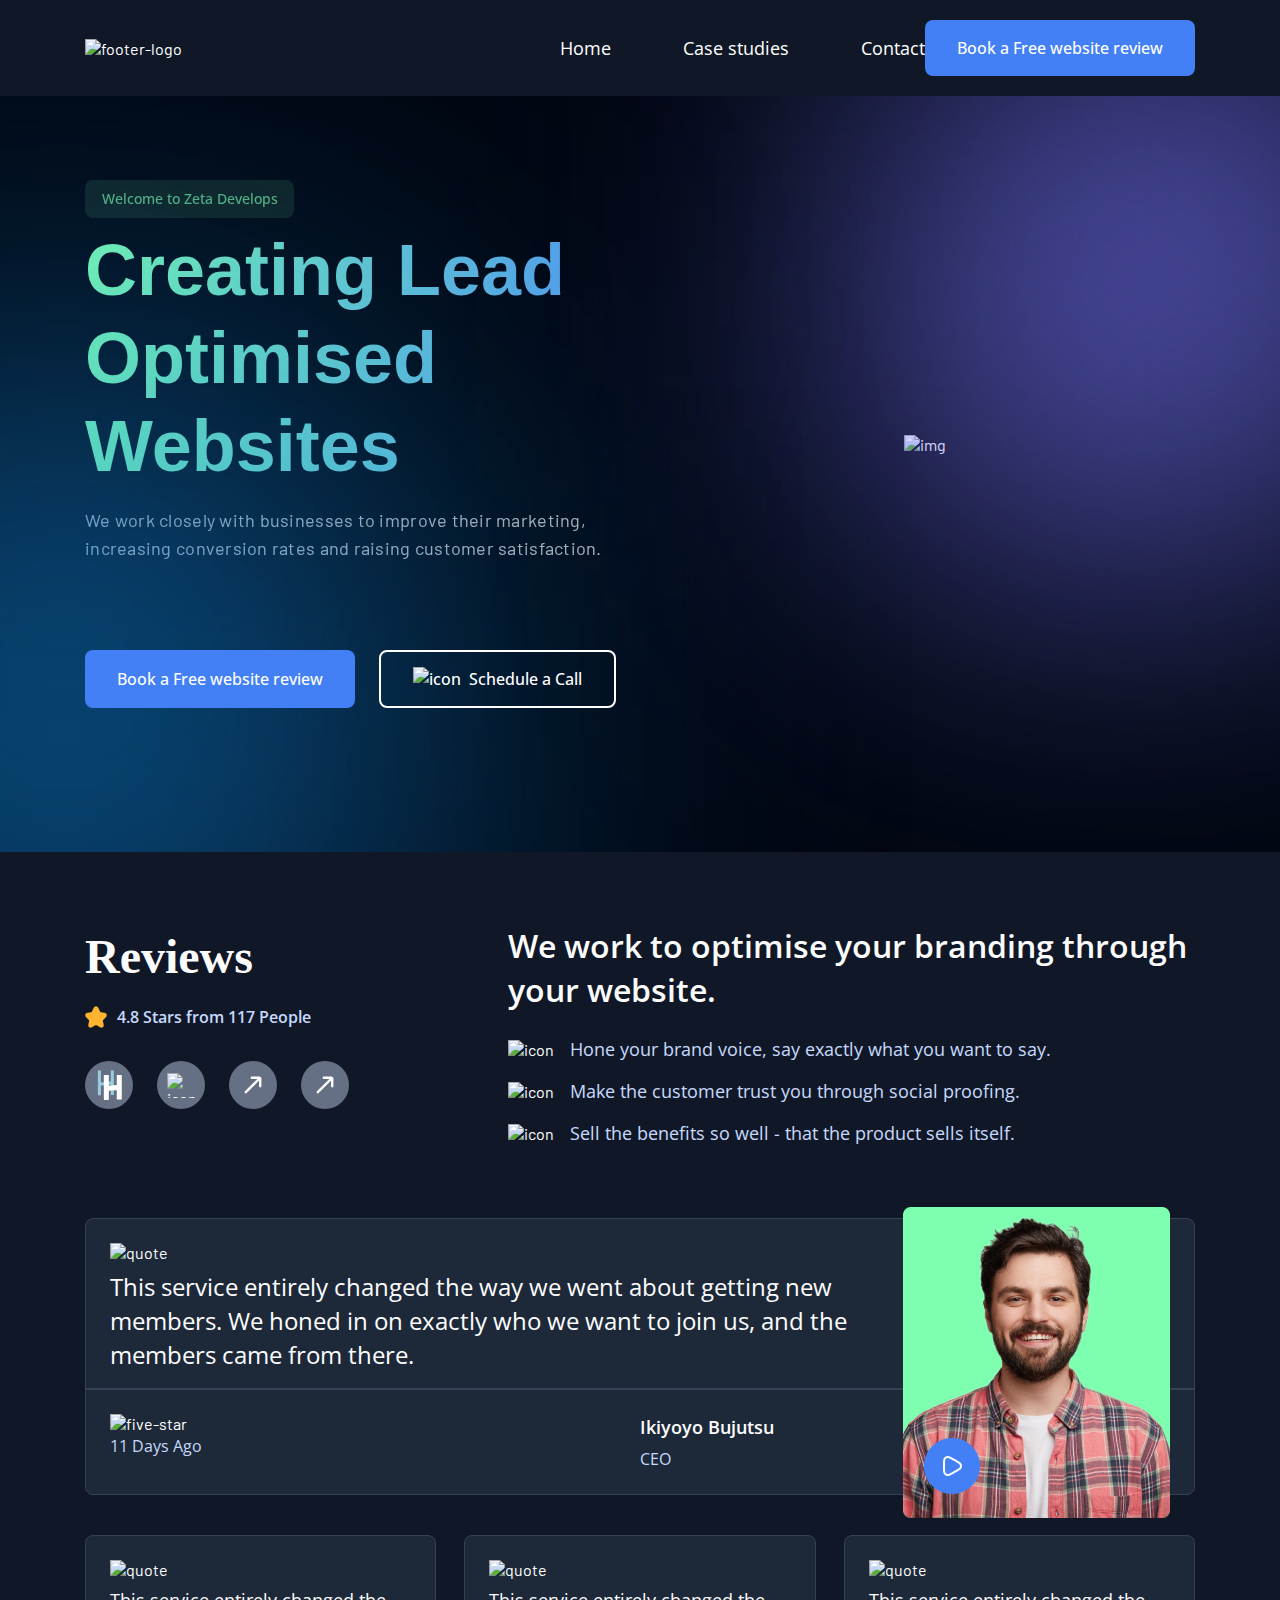
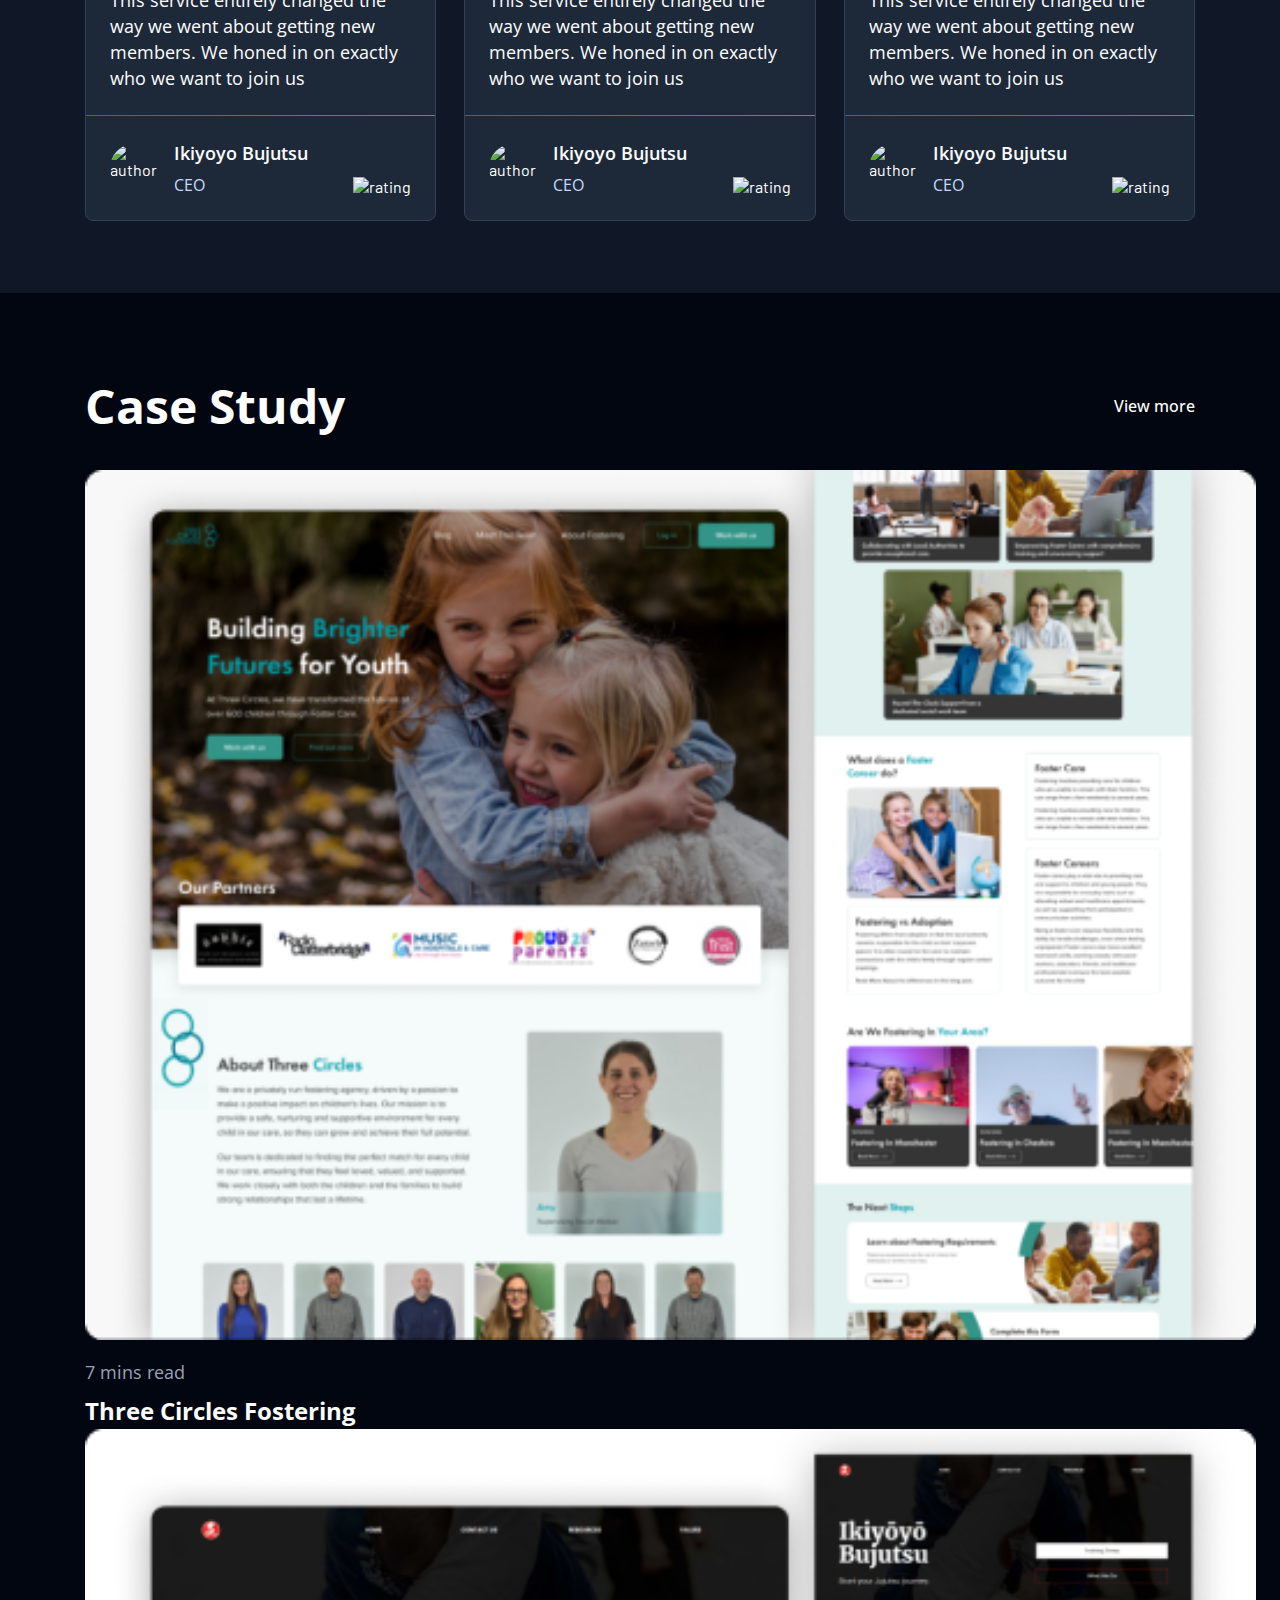
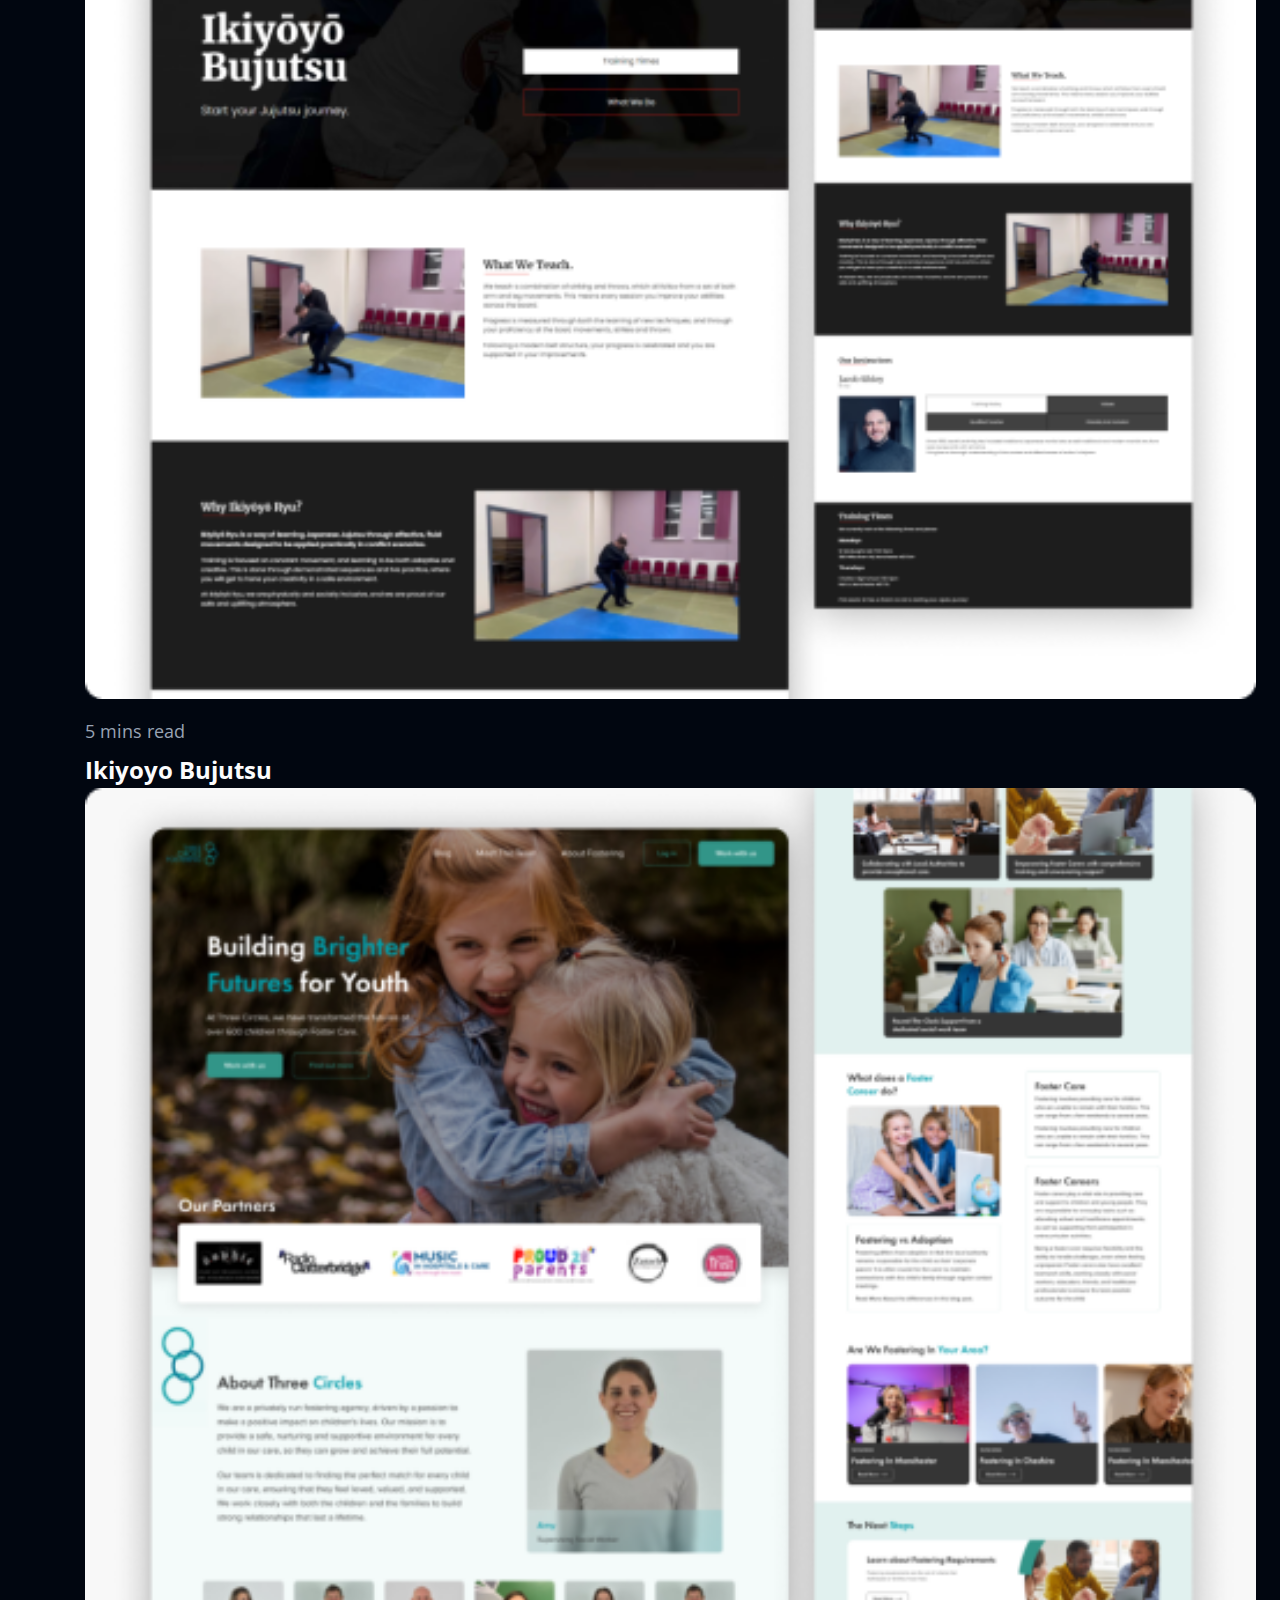
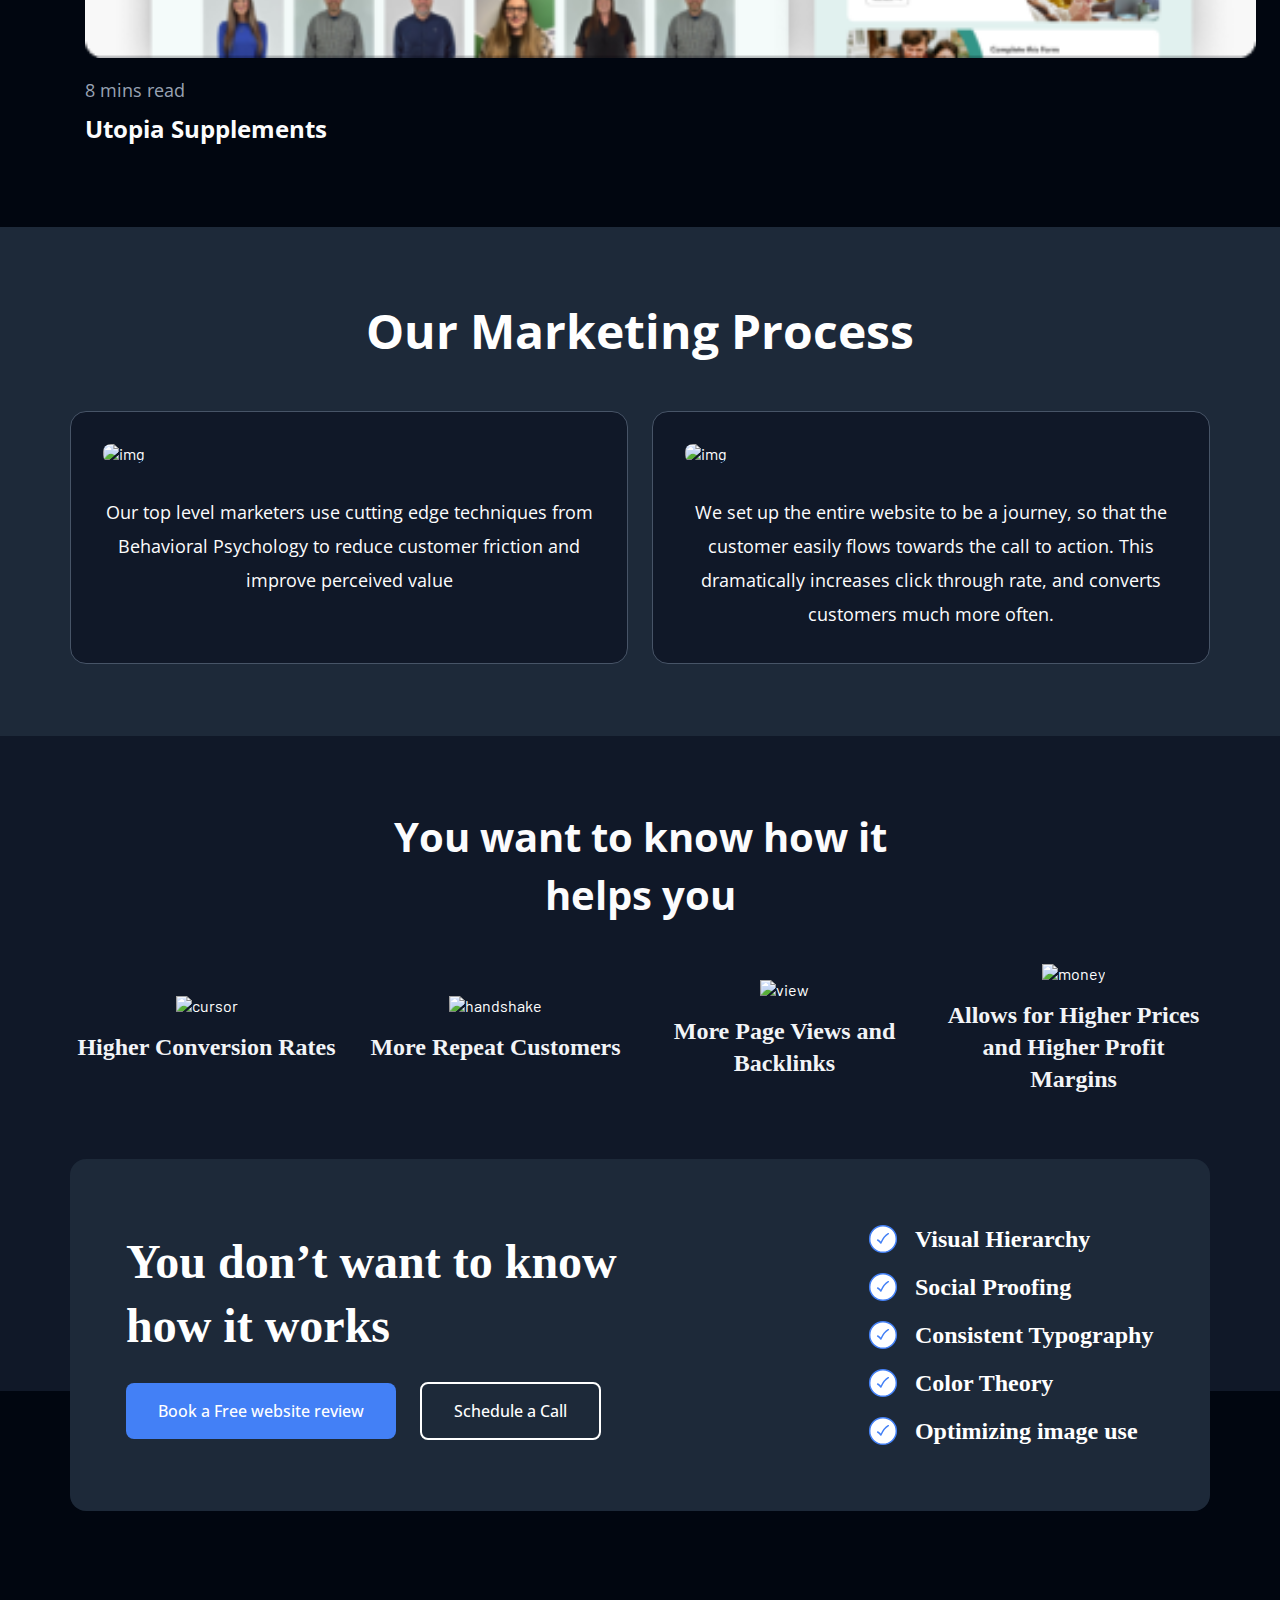
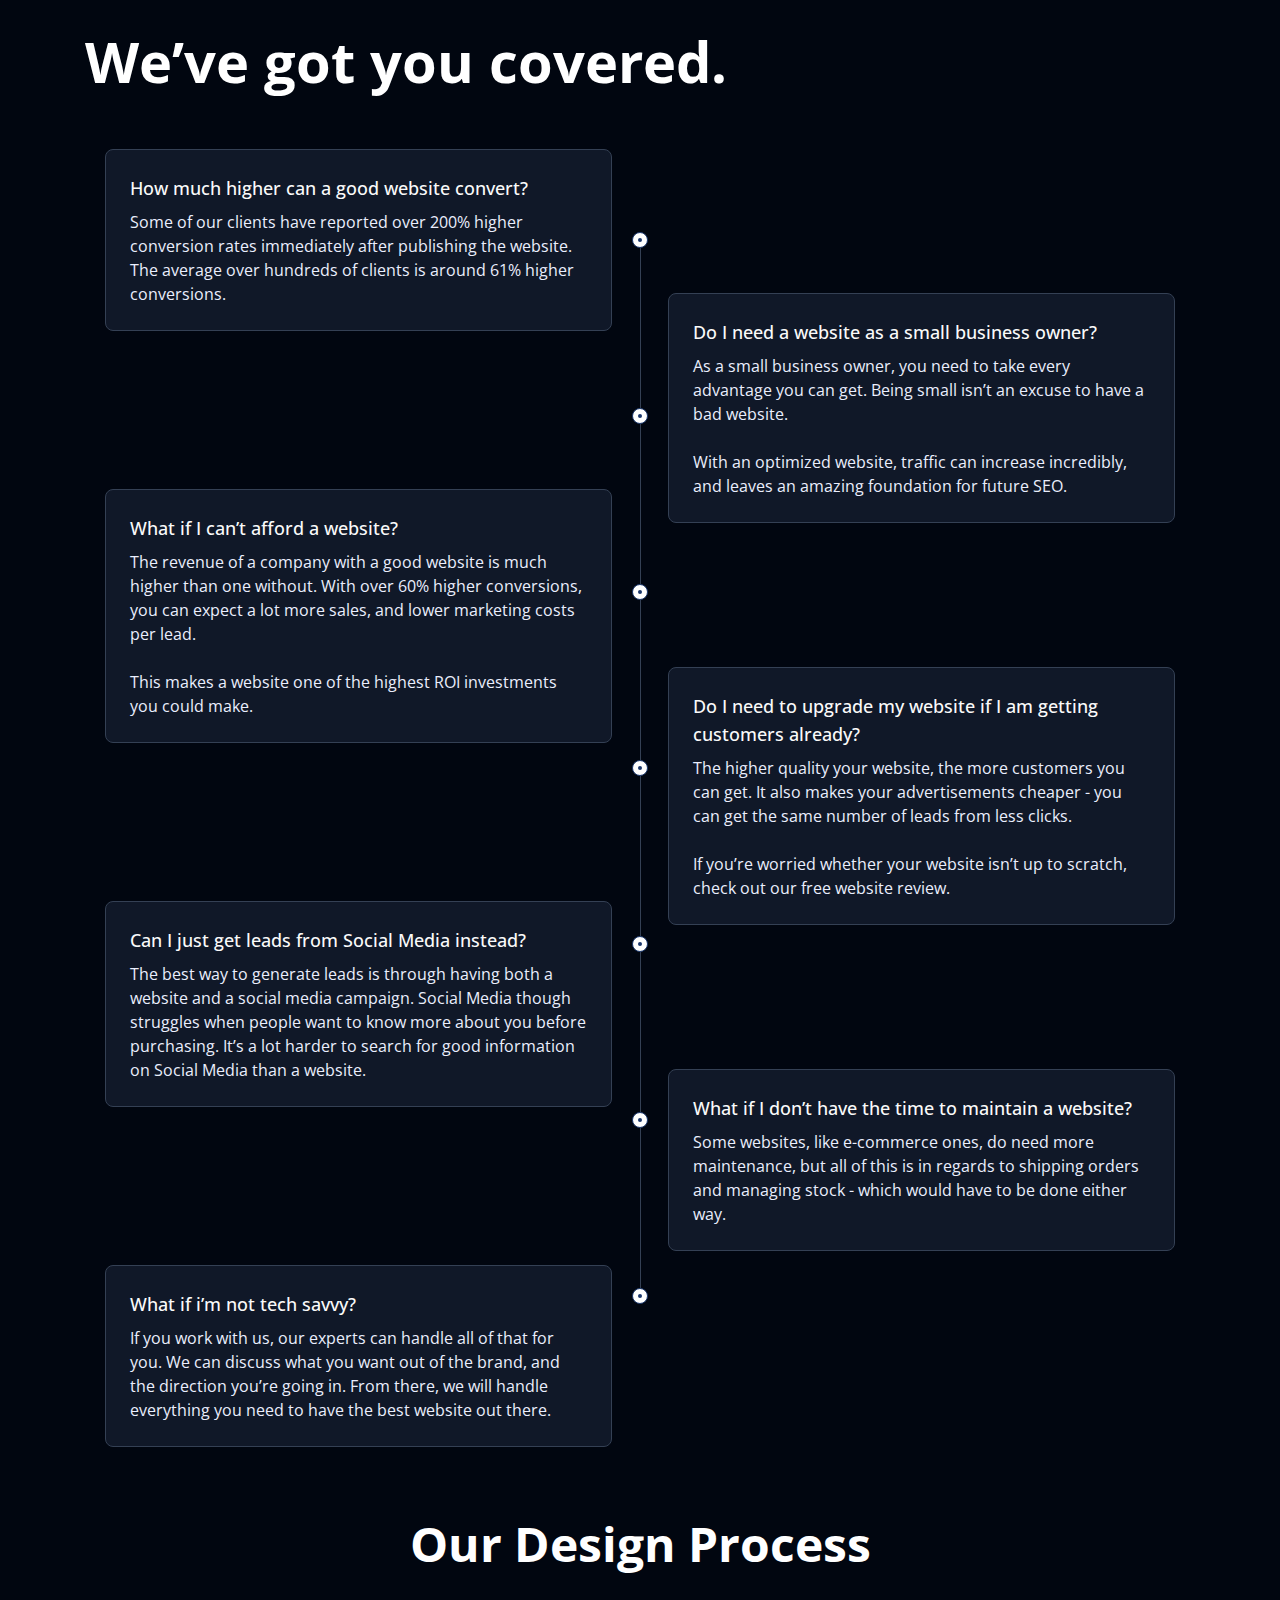
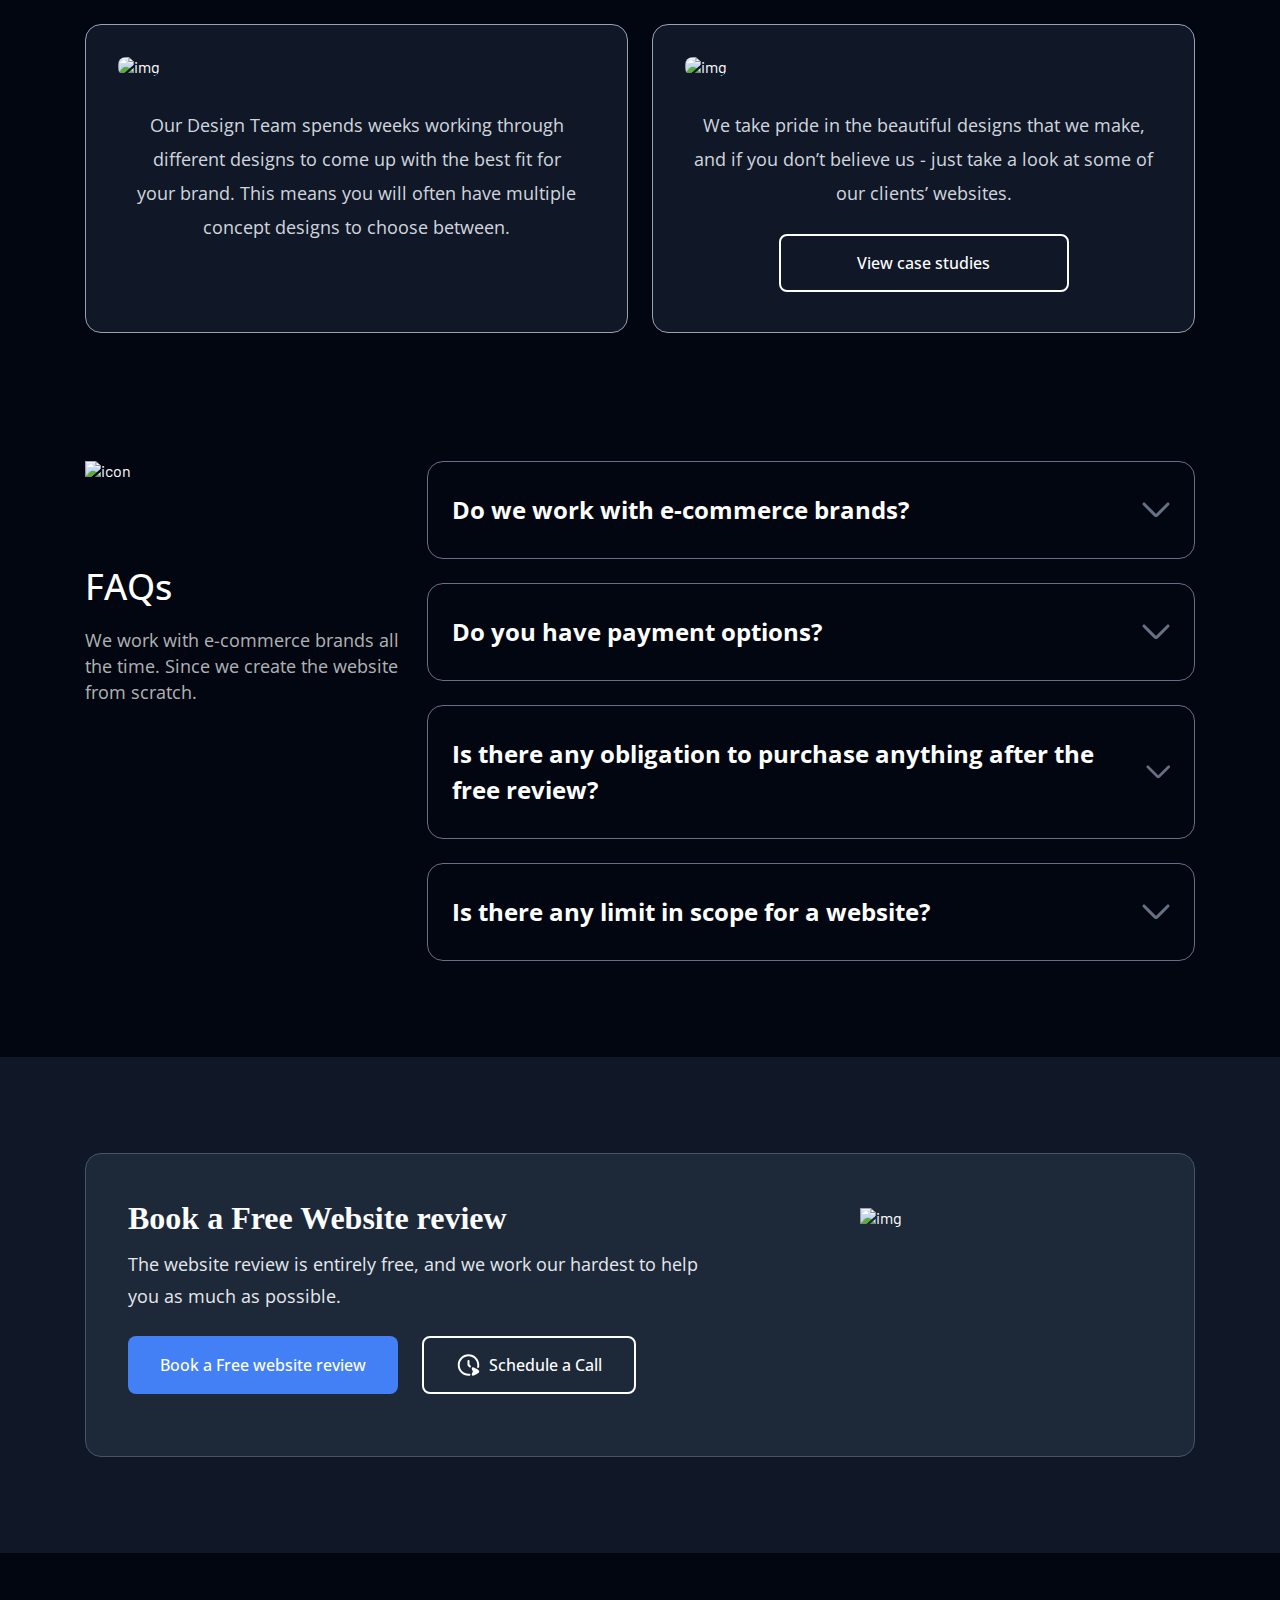
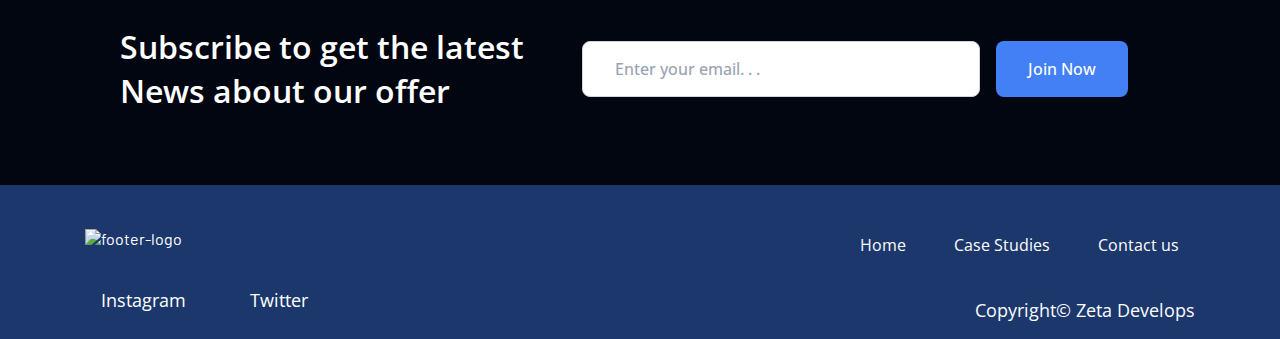
==== index.html @ cabd7050 "feat: reivew slider added" ====
<!DOCTYPE html>
<html lang="en">
  <head>
    <meta charset="UTF-8" />
    <meta http-equiv="X-UA-Compatible" content="IE=edge" />
    <meta name="viewport" content="width=device-width, initial-scale=1.0" />

    <!-- open sans font-family -->
    <link rel="preconnect" href="https://fonts.googleapis.com" />
    <link rel="preconnect" href="https://fonts.gstatic.com" crossorigin />
    <link
      href="https://fonts.googleapis.com/css2?family=Open+Sans:wght@400;500;600;700&display=swap"
      rel="stylesheet"
    />

    <!-- Barlow font-family -->
    <link rel="preconnect" href="https://fonts.googleapis.com" />
    <link rel="preconnect" href="https://fonts.gstatic.com" crossorigin />
    <link
      href="https://fonts.googleapis.com/css2?family=Barlow:wght@400;500;600;700&display=swap"
      rel="stylesheet"
    />

    <!-- Nunito font-family -->
    <link rel="preconnect" href="https://fonts.googleapis.com" />
    <link rel="preconnect" href="https://fonts.gstatic.com" crossorigin />
    <link
      href="https://fonts.googleapis.com/css2?family=Nunito:wght@300;400;500;600;700&display=swap"
      rel="stylesheet"
    />

    <!-- Nunito font-family -->
    <link rel="preconnect" href="https://fonts.googleapis.com" />
    <link rel="preconnect" href="https://fonts.gstatic.com" crossorigin />
    <link
      href="https://fonts.googleapis.com/css2?family=DM+Sans:wght@400;500;700&display=swap"
      rel="stylesheet"
    />

    <!-- Slick Slider -->
    <link rel="stylesheet" type="text/css" href="./assets/slick/slick.css" />

    <link
      rel="stylesheet"
      type="text/css"
      href="./assets/slick/slick-theme.css"
    />
    <link rel="stylesheet" href="./style.css" />
    <title>Zeta Develops</title>
  </head>
  <body>
    <header class="main-nav">
      <div class="container">
        <div class="nav-wrapper">
          <a href="/">
            <img
              class="nav-logo"
              src="./assets/images/Logo.png"
              alt="footer-logo"
            />
          </a>

          <div class="nav-items">
            <ul>
              <li><a href="/">Home</a></li>
              <li><a href="./case-study.html">Case studies</a></li>
              <li><a href="./contact.html">Contact</a></li>
            </ul>

            <div class="nav-btns">
              <button class="btn btn-primary" id="review-btn">
                Book a Free website review
              </button>
            </div>
          </div>

          <div class="humburger">
            <svg
              width="24"
              height="24"
              viewBox="0 0 24 24"
              fill="none"
              xmlns="http://www.w3.org/2000/svg"
              class="humburger-close"
            >
              <path
                d="M19 4.99988L5 18.9999M5 4.99988L19 18.9999"
                stroke="white"
                stroke-width="1.5"
                stroke-linecap="round"
                stroke-linejoin="round"
              />
            </svg>

            <svg
              width="24"
              height="24"
              viewBox="0 0 24 24"
              fill="none"
              xmlns="http://www.w3.org/2000/svg"
              class="humburger-open"
            >
              <path
                fill-rule="evenodd"
                clip-rule="evenodd"
                d="M3 5C3 4.44772 3.44772 4 4 4H20C20.5523 4 21 4.44772 21 5C21 5.55229 20.5523 6 20 6H4C3.44772 6 3 5.55228 3 5Z"
                fill="white"
              />
              <path
                fill-rule="evenodd"
                clip-rule="evenodd"
                d="M3 12C3 11.4477 3.44772 11 4 11H20C20.5523 11 21 11.4477 21 12C21 12.5523 20.5523 13 20 13H4C3.44772 13 3 12.5523 3 12Z"
                fill="white"
              />
              <path
                fill-rule="evenodd"
                clip-rule="evenodd"
                d="M3 19C3 18.4477 3.44772 18 4 18H20C20.5523 18 21 18.4477 21 19C21 19.5523 20.5523 20 20 20H4C3.44772 20 3 19.5523 3 19Z"
                fill="white"
              />
            </svg>
          </div>
        </div>
      </div>
    </header>
    <main>
      <!------------- Hero section start --------------->
      <section class="hero-wrapper">
        <div class="container">
          <div class="row">
            <div class="col-md-6">
              <div class="wlc-zeta">Welcome to Zeta Develops</div>
              <h1 class="hero-title">Creating Lead Optimised Websites</h1>
              <p class="hero-desc">
                We work closely with businesses to improve their marketing,
                increasing conversion rates and raising customer satisfaction.
              </p>
              <div class="hero-btns">
                <button class="btn btn-primary" id="review-btn">
                  Book a Free website review
                </button>

                <a
                  target="_blank"
                  href="https://calendly.com/zetadevelops/website-discussion-call"
                >
                  <button class="btn btn-outline">
                    <img src="./assets/images/time-schedule.svg" alt="icon" />
                    Schedule a Call
                  </button>
                </a>
              </div>
            </div>
            <div class="col-md-6 hero-right-img">
              <img src="./assets/images/hero-left.png" alt="img" />
            </div>
          </div>
        </div>

        <div class="bottom-gradient"></div>
        <div class="bottom-inner-gradient"></div>
        <div class="top-gradient"></div>
        <div class="top-inner-gradient"></div>

        <!-- Review Modal -->
        <div id="review-modal">
          <div class="review-form">
            <div class="contact-form">
              <form action="">
                <div class="field">
                  <label for="name">What is your name?</label>
                  <input type="text" id="name" placeholder="Type here" />
                </div>
                <div class="field">
                  <label for="email">What is your email address?</label>
                  <input type="email" id="email" placeholder="Type here" />
                </div>
                <div class="msg">
                  <label for="message">Message</label>
                  <textarea
                    name="message"
                    id="message"
                    rows="5"
                    placeholder="Type here"
                  ></textarea>
                </div>

                <div class="button">
                  <button class="btn btn-primary" type="submit">Submit</button>
                </div>
              </form>
            </div>
          </div>
        </div>
      </section>
      <!------------- Hero section end --------------->

      <!------------- Review section start --------------->
      <section class="reviews">
        <div class="reviews-wrapper">
          <div class="container">
            <div class="review-inner">
              <div class="review-left">
                <div>
                  <h3>Reviews</h3>
                  <div class="rating-number">
                    <svg
                      width="22"
                      height="22"
                      viewBox="0 0 22 22"
                      fill="none"
                      xmlns="http://www.w3.org/2000/svg"
                      class="one-star"
                    >
                      <path
                        d="M10.9961 0.25C12.0454 0.25 12.8719 1.04253 13.3995 2.11191L15.1616 5.66516C15.215 5.77513 15.3417 5.92998 15.5321 6.07164C15.7223 6.21315 15.9086 6.29121 16.0311 6.3118L19.2207 6.84613C20.3729 7.03973 21.3386 7.60449 21.6521 8.5879C21.9653 9.57049 21.5064 10.5916 20.6778 11.4216L20.677 11.4225L18.1991 13.9209C18.1009 14.0199 17.9909 14.2064 17.9219 14.4494C17.8534 14.6908 17.8473 14.9107 17.8784 15.0527L17.8788 15.0547L18.5877 18.1454C18.8818 19.4317 18.7843 20.7073 17.8771 21.3742C16.9667 22.0433 15.7227 21.7467 14.5925 21.0736L11.6026 19.289C11.477 19.214 11.2614 19.1532 11.0011 19.1532C10.7427 19.1532 10.5226 19.2132 10.3888 19.291L10.3869 19.2921L7.40288 21.0732C6.27405 21.7487 5.03154 22.04 4.12111 21.3702C3.21449 20.7032 3.11214 19.43 3.40711 18.1447L4.1159 15.0547L4.11633 15.0527C4.14741 14.9107 4.14133 14.6908 4.0728 14.4494C4.0038 14.2064 3.89379 14.0199 3.79558 13.9209L1.31585 11.4206C0.492646 10.5906 0.0352068 9.5704 0.345948 8.58925C0.657594 7.60525 1.62143 7.0398 2.77433 6.84606L5.96132 6.31219L5.96233 6.31202C6.07917 6.29175 6.2627 6.21456 6.45248 6.07268C6.64261 5.93054 6.76959 5.77535 6.82312 5.66516L6.82582 5.65967L8.58562 2.11097L8.58632 2.10957C9.11896 1.04108 9.94803 0.25 10.9961 0.25Z"
                        fill="#FFB32E"
                      />
                    </svg>
                    <svg
                      width="96"
                      height="16"
                      viewBox="0 0 96 16"
                      fill="none"
                      xmlns="http://www.w3.org/2000/svg"
                      class="review-five-star"
                    >
                      <g clip-path="url(#clip0_4_1419)">
                        <path
                          d="M7.9974 0.833344C8.69691 0.833344 9.24792 1.3617 9.59969 2.07462L10.7744 4.44345C10.81 4.51676 10.8944 4.62 11.0214 4.71444C11.1482 4.80877 11.2724 4.86082 11.3541 4.87455L13.4805 5.23076C14.2486 5.35983 14.8924 5.73634 15.1014 6.39194C15.3102 7.047 15.0042 7.72775 14.4519 8.28111L14.4514 8.28165L12.7994 9.94725C12.7339 10.0133 12.6606 10.1376 12.6146 10.2996C12.5689 10.4606 12.5649 10.6071 12.5856 10.7018L12.5859 10.7032L13.0585 12.7636C13.2545 13.6212 13.1896 14.4716 12.5847 14.9161C11.9778 15.3622 11.1485 15.1645 10.395 14.7158L8.4017 13.526C8.318 13.476 8.17424 13.4355 8.00073 13.4355C7.82849 13.4355 7.68171 13.4755 7.59256 13.5273L7.5913 13.5281L5.60192 14.7155C4.84937 15.1658 4.02103 15.36 3.41407 14.9135C2.80966 14.4688 2.74143 13.62 2.93807 12.7632L3.4106 10.7032L3.41089 10.7018C3.43161 10.6071 3.42755 10.4606 3.38187 10.2996C3.33587 10.1376 3.26252 10.0133 3.19705 9.94725L1.5439 8.28044C0.995098 7.7271 0.690138 7.04695 0.897298 6.39285C1.10506 5.73684 1.74762 5.35988 2.51622 5.23072L4.64088 4.8748L4.64156 4.87469C4.71945 4.86118 4.8418 4.80971 4.96832 4.71513C5.09507 4.62037 5.17973 4.51691 5.21541 4.44345L5.21721 4.43979L6.39041 2.07399L6.39088 2.07306C6.74597 1.36073 7.29869 0.833344 7.9974 0.833344Z"
                          fill="#FFB32E"
                        />
                      </g>
                      <g clip-path="url(#clip1_4_1419)">
                        <path
                          d="M27.9974 0.833344C28.6969 0.833344 29.2479 1.3617 29.5997 2.07462L30.7744 4.44345C30.81 4.51676 30.8944 4.62 31.0214 4.71444C31.1482 4.80877 31.2724 4.86082 31.3541 4.87455L33.4805 5.23076C34.2486 5.35983 34.8924 5.73634 35.1014 6.39194C35.3102 7.047 35.0042 7.72775 34.4519 8.28111L34.4514 8.28165L32.7994 9.94725C32.7339 10.0133 32.6606 10.1376 32.6146 10.2996C32.5689 10.4606 32.5649 10.6071 32.5856 10.7018L32.5859 10.7032L33.0585 12.7636C33.2545 13.6212 33.1896 14.4716 32.5847 14.9161C31.9778 15.3622 31.1485 15.1645 30.395 14.7158L28.4017 13.526C28.318 13.476 28.1742 13.4355 28.0007 13.4355C27.8285 13.4355 27.6817 13.4755 27.5926 13.5273L27.5913 13.5281L25.6019 14.7155C24.8494 15.1658 24.021 15.36 23.4141 14.9135C22.8097 14.4688 22.7414 13.62 22.9381 12.7632L23.4106 10.7032L23.4109 10.7018C23.4316 10.6071 23.4276 10.4606 23.3819 10.2996C23.3359 10.1376 23.2625 10.0133 23.1971 9.94725L21.5439 8.28044C20.9951 7.7271 20.6901 7.04695 20.8973 6.39285C21.1051 5.73684 21.7476 5.35988 22.5162 5.23072L24.6409 4.8748L24.6416 4.87469C24.7194 4.86118 24.8418 4.80971 24.9683 4.71513C25.0951 4.62037 25.1797 4.51691 25.2154 4.44345L25.2172 4.43979L26.3904 2.07399L26.3909 2.07306C26.746 1.36073 27.2987 0.833344 27.9974 0.833344Z"
                          fill="#FFB32E"
                        />
                      </g>
                      <g clip-path="url(#clip2_4_1419)">
                        <path
                          d="M47.9974 0.833344C48.6969 0.833344 49.2479 1.3617 49.5997 2.07462L50.7744 4.44345C50.81 4.51676 50.8944 4.62 51.0214 4.71444C51.1482 4.80877 51.2724 4.86082 51.3541 4.87455L53.4805 5.23076C54.2486 5.35983 54.8924 5.73634 55.1014 6.39194C55.3102 7.047 55.0042 7.72775 54.4519 8.28111L54.4514 8.28165L52.7994 9.94725C52.7339 10.0133 52.6606 10.1376 52.6146 10.2996C52.5689 10.4606 52.5649 10.6071 52.5856 10.7018L52.5859 10.7032L53.0585 12.7636C53.2545 13.6212 53.1896 14.4716 52.5847 14.9161C51.9778 15.3622 51.1485 15.1645 50.395 14.7158L48.4017 13.526C48.318 13.476 48.1742 13.4355 48.0007 13.4355C47.8285 13.4355 47.6817 13.4755 47.5926 13.5273L47.5913 13.5281L45.6019 14.7155C44.8494 15.1658 44.021 15.36 43.4141 14.9135C42.8097 14.4688 42.7414 13.62 42.9381 12.7632L43.4106 10.7032L43.4109 10.7018C43.4316 10.6071 43.4276 10.4606 43.3819 10.2996C43.3359 10.1376 43.2625 10.0133 43.1971 9.94725L41.5439 8.28044C40.9951 7.7271 40.6901 7.04695 40.8973 6.39285C41.1051 5.73684 41.7476 5.35988 42.5162 5.23072L44.6409 4.8748L44.6416 4.87469C44.7194 4.86118 44.8418 4.80971 44.9683 4.71513C45.0951 4.62037 45.1797 4.51691 45.2154 4.44345L45.2172 4.43979L46.3904 2.07399L46.3909 2.07306C46.746 1.36073 47.2987 0.833344 47.9974 0.833344Z"
                          fill="#FFB32E"
                        />
                      </g>
                      <g clip-path="url(#clip3_4_1419)">
                        <path
                          d="M67.9974 0.833344C68.6969 0.833344 69.2479 1.3617 69.5997 2.07462L70.7744 4.44345C70.81 4.51676 70.8944 4.62 71.0214 4.71444C71.1482 4.80877 71.2724 4.86082 71.3541 4.87455L73.4805 5.23076C74.2486 5.35983 74.8924 5.73634 75.1014 6.39194C75.3102 7.047 75.0042 7.72775 74.4519 8.28111L74.4514 8.28165L72.7994 9.94725C72.7339 10.0133 72.6606 10.1376 72.6146 10.2996C72.5689 10.4606 72.5649 10.6071 72.5856 10.7018L72.5859 10.7032L73.0585 12.7636C73.2545 13.6212 73.1896 14.4716 72.5847 14.9161C71.9778 15.3622 71.1485 15.1645 70.395 14.7158L68.4017 13.526C68.318 13.476 68.1742 13.4355 68.0007 13.4355C67.8285 13.4355 67.6817 13.4755 67.5926 13.5273L67.5913 13.5281L65.6019 14.7155C64.8494 15.1658 64.021 15.36 63.4141 14.9135C62.8097 14.4688 62.7414 13.62 62.9381 12.7632L63.4106 10.7032L63.4109 10.7018C63.4316 10.6071 63.4276 10.4606 63.3819 10.2996C63.3359 10.1376 63.2625 10.0133 63.1971 9.94725L61.5439 8.28044C60.9951 7.7271 60.6901 7.04695 60.8973 6.39285C61.1051 5.73684 61.7476 5.35988 62.5162 5.23072L64.6409 4.8748L64.6416 4.87469C64.7194 4.86118 64.8418 4.80971 64.9683 4.71513C65.0951 4.62037 65.1797 4.51691 65.2154 4.44345L65.2172 4.43979L66.3904 2.07399L66.3909 2.07306C66.746 1.36073 67.2987 0.833344 67.9974 0.833344Z"
                          fill="#FFB32E"
                        />
                      </g>
                      <g clip-path="url(#clip4_4_1419)">
                        <path
                          opacity="0.4"
                          d="M87.9974 0.833344C88.6969 0.833344 89.2479 1.3617 89.5997 2.07462L90.7744 4.44345C90.81 4.51676 90.8944 4.62 91.0214 4.71444C91.1482 4.80877 91.2724 4.86082 91.3541 4.87455L93.4805 5.23076C94.2486 5.35983 94.8924 5.73634 95.1014 6.39194C95.3102 7.047 95.0042 7.72775 94.4519 8.28111L94.4514 8.28165L92.7994 9.94725C92.7339 10.0133 92.6606 10.1376 92.6146 10.2996C92.5689 10.4606 92.5649 10.6071 92.5856 10.7018L92.5859 10.7032L93.0585 12.7636C93.2545 13.6212 93.1896 14.4716 92.5847 14.9161C91.9778 15.3622 91.1485 15.1645 90.395 14.7158L88.4017 13.526C88.318 13.476 88.1742 13.4355 88.0007 13.4355C87.8285 13.4355 87.6817 13.4755 87.5926 13.5273L87.5913 13.5281L85.6019 14.7155C84.8494 15.1658 84.021 15.36 83.4141 14.9135C82.8097 14.4688 82.7414 13.62 82.9381 12.7632L83.4106 10.7032L83.4109 10.7018C83.4316 10.6071 83.4276 10.4606 83.3819 10.2996C83.3359 10.1376 83.2625 10.0133 83.1971 9.94725L81.5439 8.28044C80.9951 7.7271 80.6901 7.04695 80.8973 6.39285C81.1051 5.73684 81.7476 5.35988 82.5162 5.23072L84.6409 4.8748L84.6416 4.87469C84.7194 4.86118 84.8418 4.80971 84.9683 4.71513C85.0951 4.62037 85.1797 4.51691 85.2154 4.44345L85.2172 4.43979L86.3904 2.07399L86.3909 2.07306C86.746 1.36073 87.2987 0.833344 87.9974 0.833344Z"
                          fill="#FFB32E"
                        />
                        <path
                          d="M86.3909 2.07306C86.746 1.36073 87.2987 0.833344 87.9974 0.833344V13.4355C87.8266 13.436 87.6811 13.4758 87.5926 13.5273L87.5913 13.5281L85.6019 14.7155C84.8494 15.1658 84.021 15.36 83.4141 14.9135C82.8097 14.4688 82.7414 13.62 82.9381 12.7632L83.4106 10.7032L83.4109 10.7018C83.4316 10.6071 83.4276 10.4606 83.3819 10.2996C83.3359 10.1376 83.2625 10.0133 83.1971 9.94725L81.5439 8.28044C80.9951 7.7271 80.6901 7.04695 80.8973 6.39285C81.1051 5.73684 81.7476 5.35988 82.5162 5.23072L84.6409 4.8748L84.6416 4.87469C84.7194 4.86118 84.8418 4.80971 84.9683 4.71513C85.0951 4.62037 85.1797 4.51691 85.2154 4.44345L85.2172 4.43979L86.3904 2.07399L86.3909 2.07306Z"
                          fill="#FFB32E"
                        />
                      </g>
                      <defs>
                        <clipPath id="clip0_4_1419">
                          <rect width="16" height="16" fill="white" />
                        </clipPath>
                        <clipPath id="clip1_4_1419">
                          <rect
                            width="16"
                            height="16"
                            fill="white"
                            transform="translate(20)"
                          />
                        </clipPath>
                        <clipPath id="clip2_4_1419">
                          <rect
                            width="16"
                            height="16"
                            fill="white"
                            transform="translate(40)"
                          />
                        </clipPath>
                        <clipPath id="clip3_4_1419">
                          <rect
                            width="16"
                            height="16"
                            fill="white"
                            transform="translate(60)"
                          />
                        </clipPath>
                        <clipPath id="clip4_4_1419">
                          <rect
                            width="16"
                            height="16"
                            fill="white"
                            transform="translate(80)"
                          />
                        </clipPath>
                      </defs>
                    </svg>

                    <p>4.8 Stars from 117 People</p>
                  </div>
                </div>

                <div class="review-icons">
                  <span class="review-icon"
                    ><svg
                      width="25"
                      height="30"
                      viewBox="0 0 25 30"
                      fill="none"
                      xmlns="http://www.w3.org/2000/svg"
                    >
                      <path
                        d="M2.3999 0.599976C2.3999 6.35545 2.3999 10.8141 2.3999 14.2216M2.3999 14.2216C2.3999 27.7728 2.3999 24.6988 2.3999 20.4486L2.3999 14.2216ZM2.3999 14.2216L15.3305 12.8594M15.3305 14.2216V0.599976V12.8594M15.3305 25.1189V12.8594"
                        stroke="#56ABC6"
                        stroke-width="3"
                      />
                      <path
                        d="M2.3999 0.599976C2.3999 6.35545 2.3999 10.8141 2.3999 14.2216M2.3999 14.2216C2.3999 27.7728 2.3999 24.6988 2.3999 20.4486L2.3999 14.2216ZM2.3999 14.2216L15.3305 12.8594M15.3305 14.2216V0.599976V12.8594M15.3305 25.1189V12.8594"
                        stroke="white"
                        stroke-opacity="0.4"
                        stroke-width="3"
                      />
                      <path
                        d="M9.33057 4.88104C9.33057 10.6365 9.33057 15.0952 9.33057 18.5027M9.33057 18.5027C9.33057 32.0538 9.33057 28.9799 9.33057 24.7297L9.33057 18.5027ZM9.33057 18.5027L22.2612 17.1405M22.2612 18.5027V4.88104V17.1405M22.2612 29.4V17.1405"
                        stroke="white"
                        stroke-width="5"
                      />
                    </svg>
                  </span>
                  <span class="review-icon">
                    <img src="./assets/images/review-2.png" alt="icon" />
                  </span>
                  <span class="review-icon"
                    ><svg
                      width="30"
                      height="30"
                      viewBox="0 0 30 30"
                      fill="none"
                      xmlns="http://www.w3.org/2000/svg"
                    >
                      <path
                        fill-rule="evenodd"
                        clip-rule="evenodd"
                        d="M21.8486 8.15165C22.3172 8.62027 22.3172 9.38006 21.8486 9.8487L8.64863 23.0487C8.17999 23.5174 7.4202 23.5174 6.95157 23.0487C6.48294 22.5801 6.48294 21.8202 6.95157 21.3516L20.1516 8.15165C20.6202 7.68301 21.38 7.68301 21.8486 8.15165Z"
                        fill="white"
                      />
                      <path
                        d="M21.0001 16.1999V8.99989H13.8001C13.1373 8.99989 12.6001 8.46264 12.6001 7.79989C12.6001 7.13715 13.1373 6.59989 13.8001 6.59989L21.0474 6.59988C21.2873 6.59972 21.5727 6.59954 21.8184 6.63255C22.1148 6.67242 22.5249 6.77911 22.8729 7.1271C23.2209 7.47508 23.3276 7.88517 23.3675 8.18163C23.4005 8.42721 23.4002 8.71276 23.4001 8.95261V16.1999C23.4001 16.8626 22.8629 17.3999 22.2001 17.3999C21.5373 17.3999 21.0001 16.8626 21.0001 16.1999Z"
                        fill="white"
                      />
                    </svg>
                  </span>
                  <span class="review-icon"
                    ><svg
                      width="30"
                      height="30"
                      viewBox="0 0 30 30"
                      fill="none"
                      xmlns="http://www.w3.org/2000/svg"
                    >
                      <path
                        fill-rule="evenodd"
                        clip-rule="evenodd"
                        d="M21.8486 8.15165C22.3172 8.62027 22.3172 9.38006 21.8486 9.8487L8.64863 23.0487C8.17999 23.5174 7.4202 23.5174 6.95157 23.0487C6.48294 22.5801 6.48294 21.8202 6.95157 21.3516L20.1516 8.15165C20.6202 7.68301 21.38 7.68301 21.8486 8.15165Z"
                        fill="white"
                      />
                      <path
                        d="M21.0001 16.1999V8.99989H13.8001C13.1373 8.99989 12.6001 8.46264 12.6001 7.79989C12.6001 7.13715 13.1373 6.59989 13.8001 6.59989L21.0474 6.59988C21.2873 6.59972 21.5727 6.59954 21.8184 6.63255C22.1148 6.67242 22.5249 6.77911 22.8729 7.1271C23.2209 7.47508 23.3276 7.88517 23.3675 8.18163C23.4005 8.42721 23.4002 8.71276 23.4001 8.95261V16.1999C23.4001 16.8626 22.8629 17.3999 22.2001 17.3999C21.5373 17.3999 21.0001 16.8626 21.0001 16.1999Z"
                        fill="white"
                      />
                    </svg>
                  </span>
                </div>
                <div class="review-icons-mobile">
                  <div class="review-icons-slider">
                    <div class="ri-item">
                      <span class="review-icon"
                        ><svg
                          width="25"
                          height="30"
                          viewBox="0 0 25 30"
                          fill="none"
                          xmlns="http://www.w3.org/2000/svg"
                        >
                          <path
                            d="M2.3999 0.599976C2.3999 6.35545 2.3999 10.8141 2.3999 14.2216M2.3999 14.2216C2.3999 27.7728 2.3999 24.6988 2.3999 20.4486L2.3999 14.2216ZM2.3999 14.2216L15.3305 12.8594M15.3305 14.2216V0.599976V12.8594M15.3305 25.1189V12.8594"
                            stroke="#56ABC6"
                            stroke-width="3"
                          />
                          <path
                            d="M2.3999 0.599976C2.3999 6.35545 2.3999 10.8141 2.3999 14.2216M2.3999 14.2216C2.3999 27.7728 2.3999 24.6988 2.3999 20.4486L2.3999 14.2216ZM2.3999 14.2216L15.3305 12.8594M15.3305 14.2216V0.599976V12.8594M15.3305 25.1189V12.8594"
                            stroke="white"
                            stroke-opacity="0.4"
                            stroke-width="3"
                          />
                          <path
                            d="M9.33057 4.88104C9.33057 10.6365 9.33057 15.0952 9.33057 18.5027M9.33057 18.5027C9.33057 32.0538 9.33057 28.9799 9.33057 24.7297L9.33057 18.5027ZM9.33057 18.5027L22.2612 17.1405M22.2612 18.5027V4.88104V17.1405M22.2612 29.4V17.1405"
                            stroke="white"
                            stroke-width="5"
                          />
                        </svg>
                      </span>
                    </div>
                    <div class="ri-item">
                      <span class="review-icon">
                        <img src="./assets/images/review-2.png" alt="icon" />
                      </span>
                    </div>
                    <div class="ri-item">
                      <span class="review-icon"
                        ><svg
                          width="30"
                          height="30"
                          viewBox="0 0 30 30"
                          fill="none"
                          xmlns="http://www.w3.org/2000/svg"
                        >
                          <path
                            fill-rule="evenodd"
                            clip-rule="evenodd"
                            d="M21.8486 8.15165C22.3172 8.62027 22.3172 9.38006 21.8486 9.8487L8.64863 23.0487C8.17999 23.5174 7.4202 23.5174 6.95157 23.0487C6.48294 22.5801 6.48294 21.8202 6.95157 21.3516L20.1516 8.15165C20.6202 7.68301 21.38 7.68301 21.8486 8.15165Z"
                            fill="white"
                          />
                          <path
                            d="M21.0001 16.1999V8.99989H13.8001C13.1373 8.99989 12.6001 8.46264 12.6001 7.79989C12.6001 7.13715 13.1373 6.59989 13.8001 6.59989L21.0474 6.59988C21.2873 6.59972 21.5727 6.59954 21.8184 6.63255C22.1148 6.67242 22.5249 6.77911 22.8729 7.1271C23.2209 7.47508 23.3276 7.88517 23.3675 8.18163C23.4005 8.42721 23.4002 8.71276 23.4001 8.95261V16.1999C23.4001 16.8626 22.8629 17.3999 22.2001 17.3999C21.5373 17.3999 21.0001 16.8626 21.0001 16.1999Z"
                            fill="white"
                          />
                        </svg>
                      </span>
                    </div>
                    <div class="ri-item">
                      <span class="review-icon"
                        ><svg
                          width="30"
                          height="30"
                          viewBox="0 0 30 30"
                          fill="none"
                          xmlns="http://www.w3.org/2000/svg"
                        >
                          <path
                            fill-rule="evenodd"
                            clip-rule="evenodd"
                            d="M21.8486 8.15165C22.3172 8.62027 22.3172 9.38006 21.8486 9.8487L8.64863 23.0487C8.17999 23.5174 7.4202 23.5174 6.95157 23.0487C6.48294 22.5801 6.48294 21.8202 6.95157 21.3516L20.1516 8.15165C20.6202 7.68301 21.38 7.68301 21.8486 8.15165Z"
                            fill="white"
                          />
                          <path
                            d="M21.0001 16.1999V8.99989H13.8001C13.1373 8.99989 12.6001 8.46264 12.6001 7.79989C12.6001 7.13715 13.1373 6.59989 13.8001 6.59989L21.0474 6.59988C21.2873 6.59972 21.5727 6.59954 21.8184 6.63255C22.1148 6.67242 22.5249 6.77911 22.8729 7.1271C23.2209 7.47508 23.3276 7.88517 23.3675 8.18163C23.4005 8.42721 23.4002 8.71276 23.4001 8.95261V16.1999C23.4001 16.8626 22.8629 17.3999 22.2001 17.3999C21.5373 17.3999 21.0001 16.8626 21.0001 16.1999Z"
                            fill="white"
                          />
                        </svg>
                      </span>
                    </div>
                  </div>
                </div>
              </div>

              <div class="review-right">
                <h3>We work to optimise your branding through your website.</h3>
                <div class="review-right-items">
                  <div class="review-right-item">
                    <img src="./assets/images/mdi_speak.svg" alt="icon" />
                    <p>
                      Hone your brand voice, say exactly what you want to say.
                    </p>
                  </div>
                  <div class="review-right-item">
                    <img
                      src="./assets/images/material-symbols_handshake.svg"
                      alt="icon"
                    />
                    <p>Make the customer trust you through social proofing.</p>
                  </div>
                  <div class="review-right-item">
                    <img
                      src="./assets/images/icon-park-solid_good-two.svg"
                      alt="icon"
                    />
                    <p>
                      Sell the benefits so well - that the product sells itself.
                    </p>
                  </div>
                </div>
              </div>
            </div>

            <div class="testimonial">
              <div class="single-testimonial">
                <div class="testimonial-content">
                  <img src="./assets/images/quote.svg" alt="quote" />
                  <p class="single-testimonial-text">
                    This service entirely changed the way we went about getting
                    new members. We honed in on exactly who we want to join us,
                    and the members came from there.
                  </p>
                </div>
                <hr />
                <div class="single-testimonial-info">
                  <div class="st-info-left">
                    <img src="./assets/images/five-star.svg" alt="five-star" />
                    <p>11 Days Ago</p>
                  </div>
                  <div class="st-info-right">
                    <p class="st-author-name">Ikiyoyo Bujutsu</p>
                    <p class="st-author-position">CEO</p>
                  </div>
                </div>

                <div class="st-image">
                  <img src="./assets/images/st-author.png" alt="author" />
                  <img
                    class="st-play-icon"
                    src="./assets/images/play.png"
                    alt="author"
                  />
                </div>
              </div>

              <div class="single-mobile-testimonial">
                <div class="testimonial-content">
                  <img src="./assets/images/quote.svg" alt="quote" />
                  <p class="single-testimonial-text">
                    This service entirely changed the way we went about getting
                    new members. We honed in on exactly who we want to join us,
                    and the members came from there.
                  </p>
                </div>
                <div class="st-mobile-image">
                  <img src="./assets/images/st-author.png" alt="author" />
                  <img
                    class="st-play-small"
                    src="./assets/images/play-small.png"
                    alt="author"
                  />
                </div>
              </div>

              <div class="multi-testimonials">
                <div class="multi-testimonials-card">
                  <div class="multi-testimonials-content">
                    <img src="./assets/images/small-quate.svg" alt="quote" />
                    <p class="multi-testimonial-text">
                      This service entirely changed the way we went about
                      getting new members. We honed in on exactly who we want to
                      join us
                    </p>
                  </div>
                  <div class="multi-border"></div>
                  <div class="multi-testimonial-info">
                    <div class="info-inner">
                      <img src="./assets/images/mt-author.png" alt="author" />
                      <div>
                        <p class="author-name">Ikiyoyo Bujutsu</p>
                        <p class="author-position">CEO</p>
                      </div>
                    </div>

                    <img
                      src="./assets/images/small-five-star.svg"
                      alt="rating"
                    />
                  </div>
                </div>
                <div class="multi-testimonials-card">
                  <div class="multi-testimonials-content">
                    <img src="./assets/images/small-quate.svg" alt="quote" />
                    <p class="multi-testimonial-text">
                      This service entirely changed the way we went about
                      getting new members. We honed in on exactly who we want to
                      join us
                    </p>
                  </div>
                  <div class="multi-border"></div>
                  <div class="multi-testimonial-info">
                    <div class="info-inner">
                      <img src="./assets/images/mt-author.png" alt="author" />
                      <div>
                        <p class="author-name">Ikiyoyo Bujutsu</p>
                        <p class="author-position">CEO</p>
                      </div>
                    </div>
                    <img
                      src="./assets/images/small-four-star.svg"
                      alt="rating"
                    />
                  </div>
                </div>
                <div class="multi-testimonials-card">
                  <div class="multi-testimonials-content">
                    <img src="./assets/images/small-quate.svg" alt="quote" />
                    <p class="multi-testimonial-text">
                      This service entirely changed the way we went about
                      getting new members. We honed in on exactly who we want to
                      join us
                    </p>
                  </div>
                  <div class="multi-border"></div>
                  <div class="multi-testimonial-info">
                    <div class="info-inner">
                      <img src="./assets/images/mt-author.png" alt="author" />
                      <div>
                        <p class="author-name">Ikiyoyo Bujutsu</p>
                        <p class="author-position">CEO</p>
                      </div>
                    </div>
                    <img
                      src="./assets/images/small-five-star.svg"
                      alt="rating"
                    />
                  </div>
                </div>
              </div>

              <div class="testimonial-slider">
                <div class="ts-item">
                  <div class="multi-testimonials-card">
                    <div class="multi-testimonials-content">
                      <img src="./assets/images/small-quate.svg" alt="quote" />
                      <p class="multi-testimonial-text">
                        This service entirely changed the way we went about
                        getting new members. We honed in on exactly who we want
                        to join us
                      </p>
                    </div>
                    <div class="multi-border"></div>
                    <div class="multi-testimonial-info">
                      <div class="info-inner">
                        <img src="./assets/images/mt-author.png" alt="author" />
                        <div>
                          <p class="author-name">Ikiyoyo Bujutsu</p>
                          <p class="author-position">CEO</p>
                        </div>
                      </div>

                      <img
                        src="./assets/images/small-five-star.svg"
                        alt="rating"
                      />
                    </div>
                  </div>
                </div>
                <div class="ts-item">
                  <div class="multi-testimonials-card">
                    <div class="multi-testimonials-content">
                      <img src="./assets/images/small-quate.svg" alt="quote" />
                      <p class="multi-testimonial-text">
                        This service entirely changed the way we went about
                        getting new members. We honed in on exactly who we want
                        to join us
                      </p>
                    </div>
                    <div class="multi-border"></div>
                    <div class="multi-testimonial-info">
                      <div class="info-inner">
                        <img src="./assets/images/mt-author.png" alt="author" />
                        <div>
                          <p class="author-name">Ikiyoyo Bujutsu</p>
                          <p class="author-position">CEO</p>
                        </div>
                      </div>
                      <img
                        src="./assets/images/small-four-star.svg"
                        alt="rating"
                      />
                    </div>
                  </div>
                </div>
                <div class="ts-item">
                  <div class="multi-testimonials-card">
                    <div class="multi-testimonials-content">
                      <img src="./assets/images/small-quate.svg" alt="quote" />
                      <p class="multi-testimonial-text">
                        This service entirely changed the way we went about
                        getting new members. We honed in on exactly who we want
                        to join us
                      </p>
                    </div>
                    <div class="multi-border"></div>
                    <div class="multi-testimonial-info">
                      <div class="info-inner">
                        <img src="./assets/images/mt-author.png" alt="author" />
                        <div>
                          <p class="author-name">Ikiyoyo Bujutsu</p>
                          <p class="author-position">CEO</p>
                        </div>
                      </div>
                      <img
                        src="./assets/images/small-five-star.svg"
                        alt="rating"
                      />
                    </div>
                  </div>
                </div>
              </div>
            </div>
          </div>
        </div>
      </section>
      <!------------- Review section end --------------->

      <!-- Case Study Section -->
      <section class="case-study-section">
        <div
          class="
        "
        >
          <div class="cs-contents">
            <div class="container">
              <div class="cs-header">
                <h2>Case Study</h2>
                <a href="./case-study.html">View more</a>
              </div>
            </div>

            <div class="cs-slider">
              <div class="cs-item">
                <div class="cs-card">
                  <img src="./assets/images/cs-1.png" alt="" />

                  <div class="content">
                    <p>7 mins read</p>
                    <h5>Three Circles Fostering</h5>
                  </div>
                </div>
              </div>

              <div class="cs-item">
                <div class="cs-card">
                  <img src="./assets/images/cs-2.png" alt="" />

                  <div class="content">
                    <p>5 mins read</p>
                    <h5>Ikiyoyo Bujutsu</h5>
                  </div>
                </div>
              </div>

              <div class="cs-item">
                <div class="cs-card">
                  <img src="./assets/images/cs-1.png" alt="" />

                  <div class="content">
                    <p>8 mins read</p>
                    <h5>Utopia Supplements</h5>
                  </div>
                </div>
              </div>
            </div>
          </div>
        </div>
      </section>

      <!-- Case Study Section -->

      <!------------- Our marketing process section start --------------->
      <section class="marketing-process">
        <div class="marketing-wrapper">
          <div class="container">
            <h2 class="marketing-heading">Our Marketing Process</h2>

            <div class="marketing-cards">
              <div class="marketing-card">
                <img src="./assets/images/marketing-1.png" alt="img" />
                <p class="marketing-card-content">
                  Our top level marketers use cutting edge techniques from
                  Behavioral Psychology to reduce customer friction and improve
                  perceived value
                </p>
              </div>
              <div class="marketing-card">
                <img src="./assets/images/marketing-2.png" alt="img" />
                <p class="marketing-card-content">
                  We set up the entire website to be a journey, so that the
                  customer easily flows towards the call to action. This
                  dramatically increases click through rate, and converts
                  customers much more often.
                </p>
              </div>
            </div>

            <div class="marketing-slider">
              <div class="slider-item">
                <div class="marketing-card">
                  <img src="./assets/images/marketing-1.png" alt="img" />
                  <p class="marketing-card-content">
                    Our top level marketers use cutting edge techniques from
                    Behavioral Psychology to reduce customer friction and
                    improve perceived value
                  </p>
                </div>
              </div>
              <div class="slider-item">
                <div class="marketing-card">
                  <img src="./assets/images/marketing-2.png" alt="img" />
                  <p class="marketing-card-content">
                    We set up the entire website to be a journey, so that the
                    customer easily flows towards the call to action. This
                    dramatically increases click through rate, and converts
                    customers much more often.
                  </p>
                </div>
              </div>
            </div>
          </div>
        </div>
      </section>
      <!------------- Our marketing process section end --------------->

      <!------------- How works section start --------------->
      <section>
        <div class="how-works-wrapper">
          <div class="container">
            <h2 class="how-works-heading">You want to know how it helps you</h2>
            <div class="hw-items">
              <div class="hw-item">
                <img
                  src="./assets/images/cursor-magic-selection-01.svg"
                  alt="cursor"
                />
                <p>Higher Conversion Rates</p>
              </div>
              <div class="hw-item">
                <img src="./assets/images/handshake 2.svg" alt="handshake" />
                <p>More Repeat Customers</p>
              </div>
              <div class="hw-item">
                <img src="./assets/images/view.svg" alt="view" />
                <p>More Page Views and Backlinks</p>
              </div>
              <div class="hw-item">
                <img src="./assets/images/money-02.svg" alt="money" />
                <p>Allows for Higher Prices and Higher Profit Margins</p>
              </div>
            </div>

            <div class="hw-bottom-card">
              <div class="hw-bottom-card-inner">
                <div class="hw-bottom-card-left">
                  <h2>You don’t want to know how it works</h2>
                  <div class="hw-bottom-card-btns">
                    <button class="btn btn-primary">
                      Book a Free website review
                    </button>
                    <button class="btn btn-outline">Schedule a Call</button>
                  </div>
                </div>

                <div class="hw-bottom-card-right">
                  <div class="hw-card-item">
                    <svg
                      width="32"
                      height="32"
                      viewBox="0 0 32 32"
                      fill="none"
                      xmlns="http://www.w3.org/2000/svg"
                    >
                      <path
                        d="M29.3332 16.0001C29.3332 8.63628 23.3636 2.66675 15.9998 2.66675C8.63604 2.66675 2.6665 8.63628 2.6665 16.0001C2.6665 23.3638 8.63604 29.3334 15.9998 29.3334C23.3636 29.3334 29.3332 23.3638 29.3332 16.0001Z"
                        fill="white"
                      />
                      <path
                        d="M29.3332 16.0001C29.3332 8.63628 23.3636 2.66675 15.9998 2.66675C8.63604 2.66675 2.6665 8.63628 2.6665 16.0001C2.6665 23.3638 8.63604 29.3334 15.9998 29.3334C23.3636 29.3334 29.3332 23.3638 29.3332 16.0001Z"
                        stroke="#4380F6"
                        stroke-width="1.5"
                      />
                      <path
                        d="M10.6665 17.0001C10.6665 17.0001 12.7998 18.2167 13.8665 20.0001C13.8665 20.0001 17.0665 13.0001 21.3332 10.6667"
                        stroke="#4380F6"
                        stroke-width="1.5"
                        stroke-linecap="round"
                        stroke-linejoin="round"
                      />
                    </svg>
                    <p>Visual Hierarchy</p>
                  </div>
                  <div class="hw-card-item">
                    <svg
                      width="32"
                      height="32"
                      viewBox="0 0 32 32"
                      fill="none"
                      xmlns="http://www.w3.org/2000/svg"
                    >
                      <path
                        d="M29.3332 16.0001C29.3332 8.63628 23.3636 2.66675 15.9998 2.66675C8.63604 2.66675 2.6665 8.63628 2.6665 16.0001C2.6665 23.3638 8.63604 29.3334 15.9998 29.3334C23.3636 29.3334 29.3332 23.3638 29.3332 16.0001Z"
                        fill="white"
                      />
                      <path
                        d="M29.3332 16.0001C29.3332 8.63628 23.3636 2.66675 15.9998 2.66675C8.63604 2.66675 2.6665 8.63628 2.6665 16.0001C2.6665 23.3638 8.63604 29.3334 15.9998 29.3334C23.3636 29.3334 29.3332 23.3638 29.3332 16.0001Z"
                        stroke="#4380F6"
                        stroke-width="1.5"
                      />
                      <path
                        d="M10.6665 17.0001C10.6665 17.0001 12.7998 18.2167 13.8665 20.0001C13.8665 20.0001 17.0665 13.0001 21.3332 10.6667"
                        stroke="#4380F6"
                        stroke-width="1.5"
                        stroke-linecap="round"
                        stroke-linejoin="round"
                      />
                    </svg>
                    <p>Social Proofing</p>
                  </div>
                  <div class="hw-card-item">
                    <svg
                      width="32"
                      height="32"
                      viewBox="0 0 32 32"
                      fill="none"
                      xmlns="http://www.w3.org/2000/svg"
                    >
                      <path
                        d="M29.3332 16.0001C29.3332 8.63628 23.3636 2.66675 15.9998 2.66675C8.63604 2.66675 2.6665 8.63628 2.6665 16.0001C2.6665 23.3638 8.63604 29.3334 15.9998 29.3334C23.3636 29.3334 29.3332 23.3638 29.3332 16.0001Z"
                        fill="white"
                      />
                      <path
                        d="M29.3332 16.0001C29.3332 8.63628 23.3636 2.66675 15.9998 2.66675C8.63604 2.66675 2.6665 8.63628 2.6665 16.0001C2.6665 23.3638 8.63604 29.3334 15.9998 29.3334C23.3636 29.3334 29.3332 23.3638 29.3332 16.0001Z"
                        stroke="#4380F6"
                        stroke-width="1.5"
                      />
                      <path
                        d="M10.6665 17.0001C10.6665 17.0001 12.7998 18.2167 13.8665 20.0001C13.8665 20.0001 17.0665 13.0001 21.3332 10.6667"
                        stroke="#4380F6"
                        stroke-width="1.5"
                        stroke-linecap="round"
                        stroke-linejoin="round"
                      />
                    </svg>
                    <p>Consistent Typography</p>
                  </div>
                  <div class="hw-card-item">
                    <svg
                      width="32"
                      height="32"
                      viewBox="0 0 32 32"
                      fill="none"
                      xmlns="http://www.w3.org/2000/svg"
                    >
                      <path
                        d="M29.3332 16.0001C29.3332 8.63628 23.3636 2.66675 15.9998 2.66675C8.63604 2.66675 2.6665 8.63628 2.6665 16.0001C2.6665 23.3638 8.63604 29.3334 15.9998 29.3334C23.3636 29.3334 29.3332 23.3638 29.3332 16.0001Z"
                        fill="white"
                      />
                      <path
                        d="M29.3332 16.0001C29.3332 8.63628 23.3636 2.66675 15.9998 2.66675C8.63604 2.66675 2.6665 8.63628 2.6665 16.0001C2.6665 23.3638 8.63604 29.3334 15.9998 29.3334C23.3636 29.3334 29.3332 23.3638 29.3332 16.0001Z"
                        stroke="#4380F6"
                        stroke-width="1.5"
                      />
                      <path
                        d="M10.6665 17.0001C10.6665 17.0001 12.7998 18.2167 13.8665 20.0001C13.8665 20.0001 17.0665 13.0001 21.3332 10.6667"
                        stroke="#4380F6"
                        stroke-width="1.5"
                        stroke-linecap="round"
                        stroke-linejoin="round"
                      />
                    </svg>
                    <p>Color Theory</p>
                  </div>
                  <div class="hw-card-item">
                    <svg
                      width="32"
                      height="32"
                      viewBox="0 0 32 32"
                      fill="none"
                      xmlns="http://www.w3.org/2000/svg"
                    >
                      <path
                        d="M29.3332 16.0001C29.3332 8.63628 23.3636 2.66675 15.9998 2.66675C8.63604 2.66675 2.6665 8.63628 2.6665 16.0001C2.6665 23.3638 8.63604 29.3334 15.9998 29.3334C23.3636 29.3334 29.3332 23.3638 29.3332 16.0001Z"
                        fill="white"
                      />
                      <path
                        d="M29.3332 16.0001C29.3332 8.63628 23.3636 2.66675 15.9998 2.66675C8.63604 2.66675 2.6665 8.63628 2.6665 16.0001C2.6665 23.3638 8.63604 29.3334 15.9998 29.3334C23.3636 29.3334 29.3332 23.3638 29.3332 16.0001Z"
                        stroke="#4380F6"
                        stroke-width="1.5"
                      />
                      <path
                        d="M10.6665 17.0001C10.6665 17.0001 12.7998 18.2167 13.8665 20.0001C13.8665 20.0001 17.0665 13.0001 21.3332 10.6667"
                        stroke="#4380F6"
                        stroke-width="1.5"
                        stroke-linecap="round"
                        stroke-linejoin="round"
                      />
                    </svg>
                    <p>Optimizing image use</p>
                  </div>
                </div>
              </div>

              <div class="hw-mobile-btns">
                <a
                  target="_blank"
                  href="https://calendly.com/zetadevelops/30min"
                >
                  <button class="btn btn-primary">
                    Book a Free website review
                  </button>
                </a>
                <a
                  target="_blank"
                  href="https://calendly.com/zetadevelops/website-discussion-call"
                >
                  <button class="btn btn-outline">
                    <img src="./assets/images/time-schedule.svg" alt="icon" />
                    Schedule a Call
                  </button>
                </a>
              </div>
            </div>
          </div>
        </div>
      </section>
      <!------------- How works section end --------------->

      <!------------- Timeline section start --------------->
      <section>
        <div class="timeline-wrapper">
          <div class="container">
            <h2 class="tl-heading">We’ve got you covered.</h2>
            <div class="tl-item-container">
              <!-- card one -->
              <div>
                <div class="tl-card-content">
                  <h3>How much higher can a good website convert?</h3>
                  <p>
                    Some of our clients have reported over 200% higher
                    conversion rates immediately after publishing the website.
                    The average over hundreds of clients is around 61% higher
                    conversions.
                  </p>
                </div>
                <div class="tl-left-empty-card"></div>
                <div class="tl-card-content">
                  <h3>What if I can’t afford a website?</h3>
                  <p>
                    The revenue of a company with a good website is much higher
                    than one without. With over 60% higher conversions, you can
                    expect a lot more sales, and lower marketing costs per lead.
                    <br />
                    <br />
                    This makes a website one of the highest ROI investments you
                    could make.
                  </p>
                </div>
                <div class="tl-left-empty-card"></div>
                <div class="tl-card-content">
                  <h3>Can I just get leads from Social Media instead?</h3>
                  <p>
                    The best way to generate leads is through having both a
                    website and a social media campaign. Social Media though
                    struggles when people want to know more about you before
                    purchasing. It’s a lot harder to search for good information
                    on Social Media than a website.
                  </p>
                </div>
                <div class="tl-left-empty-card"></div>
                <div class="tl-card-content">
                  <h3>What if i’m not tech savvy?</h3>
                  <p>
                    If you work with us, our experts can handle all of that for
                    you. We can discuss what you want out of the brand, and the
                    direction you’re going in. From there, we will handle
                    everything you need to have the best website out there.
                  </p>
                </div>
              </div>
              <div class="tl-middle-line-warp">
                <div class="tl-middle-line">
                  <div class="tl-middle-circle">
                    <div class="tl-circle-dot"></div>
                  </div>
                </div>
                <div class="tl-middle-line">
                  <div class="tl-middle-circle">
                    <div class="tl-circle-dot"></div>
                  </div>
                </div>
                <div class="tl-middle-line">
                  <div class="tl-middle-circle">
                    <div class="tl-circle-dot"></div>
                  </div>
                </div>
                <div class="tl-middle-line">
                  <div class="tl-middle-circle">
                    <div class="tl-circle-dot"></div>
                  </div>
                </div>
                <div class="tl-middle-line">
                  <div class="tl-middle-circle">
                    <div class="tl-circle-dot"></div>
                  </div>
                </div>
                <div class="tl-middle-line">
                  <div class="tl-middle-circle">
                    <div class="tl-circle-dot"></div>
                  </div>
                </div>
                <div class="tl-middle-last-line">
                  <div class="tl-middle-circle">
                    <div class="tl-circle-dot"></div>
                  </div>
                </div>
              </div>

              <div>
                <div class="tl-right-empty-card"></div>
                <div class="tl-card-content">
                  <h3>Do I need a website as a small business owner?</h3>
                  <p>
                    As a small business owner, you need to take every advantage
                    you can get. Being small isn’t an excuse to have a bad
                    website.
                    <br />
                    <br />
                    With an optimized website, traffic can increase incredibly,
                    and leaves an amazing foundation for future SEO.
                  </p>
                </div>
                <div class="tl-right-empty-card"></div>
                <div class="tl-card-content">
                  <h3>
                    Do I need to upgrade my website if I am getting customers
                    already?
                  </h3>
                  <p>
                    The higher quality your website, the more customers you can
                    get. It also makes your advertisements cheaper - you can get
                    the same number of leads from less clicks.
                    <br />
                    <br />
                    If you’re worried whether your website isn’t up to scratch,
                    check out our free website review.
                  </p>
                </div>
                <div class="tl-right-empty-card"></div>
                <div class="tl-card-content">
                  <h3>What if I don’t have the time to maintain a website?</h3>
                  <p>
                    Some websites, like e-commerce ones, do need more
                    maintenance, but all of this is in regards to shipping
                    orders and managing stock - which would have to be done
                    either way.
                  </p>
                </div>
              </div>
            </div>

            <div class="tl-mobile-inner">
              <div class="tl-mobile-cards">
                <div class="tl-mobile-card">
                  <h4>How much higher can a good website convert?</h4>
                  <p class="tl-mobile-content">
                    Some of our clients have reported over 200% higher
                    conversion rates immediately after publishing the website.
                    The average over hundreds of clients is around 61% higher
                    conversions.
                  </p>
                  <p id="tl-read-more" class="tl-btn">Read more. . .</p>
                  <p id="tl-less" class="tl-btn">Less</p>
                </div>
                <div class="tl-mobile-card">
                  <h4>Do I need a website as a small business owner?</h4>
                  <p class="tl-mobile-content">
                    As a small business owner, you need to take every advantage
                    you can get. Being small isn’t an excuse to have a bad
                    website. <br />
                    <br />
                    With an optimized website, traffic can increase incredibly,
                    and leaves an amazing foundation for future SEO.
                  </p>
                  <p id="tl-read-more" class="tl-btn">Read more. . .</p>
                  <p id="tl-less" class="tl-btn">Less</p>
                </div>
                <div class="tl-mobile-card">
                  <h4>
                    Is there any obligation to purchase anything after the free
                    review?
                  </h4>
                  <p class="tl-mobile-content">
                    As a small business owner, you need to take every advantage
                    you can get. Being small isn’t an excuse to have a bad
                    website. <br />
                    <br />
                    With an optimized website, traffic can increase incredibly,
                    and leaves an amazing foundation for future SEO.
                  </p>
                  <p id="tl-read-more" class="tl-btn">Read more. . .</p>
                  <p id="tl-less" class="tl-btn">Less</p>
                </div>
                <div class="tl-mobile-card">
                  <h4>Is there any limit in scope for a website?</h4>
                  <p class="tl-mobile-content">
                    As a small business owner, you need to take every advantage
                    you can get. Being small isn’t an excuse to have a bad
                    website. <br />
                    <br />
                    With an optimized website, traffic can increase incredibly,
                    and leaves an amazing foundation for future SEO.
                  </p>
                  <p id="tl-read-more" class="tl-btn">Read more. . .</p>
                  <p id="tl-less" class="tl-btn">Less</p>
                </div>
              </div>
            </div>
          </div>
        </div>
      </section>

      <!------------- Our process section start --------------->
      <section>
        <div class="process-wrapper">
          <div class="container">
            <h2 class="process-heading">Our Design Process</h2>

            <div class="">
              <div class="process-cards">
                <div class="process-card">
                  <img src="./assets/images/Frame 75.png" alt="img" />
                  <p class="process-card-content process-card-content-first">
                    Our Design Team spends weeks working through different
                    designs to come up with the best fit for your brand. This
                    means you will often have multiple concept designs to choose
                    between.
                  </p>
                </div>
                <div class="process-card">
                  <img src="./assets/images/Frame 75 (1).png" alt="img" />
                  <p class="process-card-content">
                    We take pride in the beautiful designs that we make, and if
                    you don’t believe us - just take a look at some of our
                    clients’ websites.
                  </p>
                  <div class="process-btn">
                    <button class="btn btn-outline">View case studies</button>
                  </div>
                </div>
              </div>

              <div class="process-slider">
                <div class="slider-item">
                  <div class="process-card">
                    <img src="/assets/images/Frame 75.png" alt="img" />
                    <p class="process-card-content process-card-content-first">
                      Our Design Team spends weeks working through different
                      designs to come up with the best fit for your brand. This
                      means you will often have multiple concept designs to
                      choose between.
                    </p>
                  </div>
                </div>
                <div class="slider-item">
                  <div class="process-card">
                    <img src="/assets/images/Frame 75.png" alt="img" />
                    <p class="process-card-content process-card-content-first">
                      Our Design Team spends weeks working through different
                      designs to come up with the best fit for your brand. This
                      means you will often have multiple concept designs to
                      choose between.
                    </p>
                  </div>
                </div>
              </div>
            </div>
          </div>
        </div>
      </section>
      <!------------- Our process section end --------------->

      <!------------- FAQ section start --------------->
      <section>
        <div class="faq-wrapper">
          <div class="container">
            <div class="faq-inner">
              <div class="faq-left">
                <img src="./assets/images/faq.png" alt="icon" />
                <h2>FAQs</h2>
                <p>
                  We work with e-commerce brands all the time. Since we create
                  the website from scratch.
                </p>
              </div>

              <div class="faq-accordion">
                <div class="faq-accordion-item">
                  <div class="faq-accordion-btn">
                    <h3 class="faq-accordion-title">
                      Do we work with e-commerce brands?
                    </h3>
                    <svg
                      width="28"
                      height="16"
                      viewBox="0 0 28 16"
                      fill="none"
                      xmlns="http://www.w3.org/2000/svg"
                    >
                      <path
                        fill-rule="evenodd"
                        clip-rule="evenodd"
                        d="M14 11.8756C13.9002 11.7789 13.7866 11.6654 13.6464 11.5253L3.06066 0.939491C2.47487 0.353705 1.52513 0.353705 0.93934 0.939491C0.353553 1.52528 0.353553 2.47503 0.93934 3.06081L11.5251 13.6466C11.5413 13.6628 11.5575 13.679 11.5738 13.6953C11.8638 13.9855 12.1773 14.2993 12.4777 14.5285C12.8296 14.7969 13.3331 15.0859 14 15.0859C14.6669 15.0859 15.1704 14.7969 15.5223 14.5285C15.8227 14.2993 16.1362 13.9855 16.4262 13.6953C16.4425 13.679 16.4587 13.6628 16.4749 13.6466L27.0607 3.06081C27.6464 2.47503 27.6464 1.52528 27.0607 0.939491C26.4749 0.353705 25.5251 0.353705 24.9393 0.939491L14.3536 11.5253C14.2134 11.6654 14.0998 11.7789 14 11.8756Z"
                        fill="#667085"
                      />
                    </svg>
                  </div>

                  <div class="faq-accordion-body">
                    <p>
                      We offer payment options, such as payment in three to
                      certain clients depending on their own financial
                      situation.
                    </p>
                  </div>
                </div>
                <div class="faq-accordion-item">
                  <div class="faq-accordion-btn">
                    <h3 class="faq-accordion-title">
                      Do you have payment options?
                    </h3>
                    <svg
                      width="28"
                      height="16"
                      viewBox="0 0 28 16"
                      fill="none"
                      xmlns="http://www.w3.org/2000/svg"
                    >
                      <path
                        fill-rule="evenodd"
                        clip-rule="evenodd"
                        d="M14 11.8756C13.9002 11.7789 13.7866 11.6654 13.6464 11.5253L3.06066 0.939491C2.47487 0.353705 1.52513 0.353705 0.93934 0.939491C0.353553 1.52528 0.353553 2.47503 0.93934 3.06081L11.5251 13.6466C11.5413 13.6628 11.5575 13.679 11.5738 13.6953C11.8638 13.9855 12.1773 14.2993 12.4777 14.5285C12.8296 14.7969 13.3331 15.0859 14 15.0859C14.6669 15.0859 15.1704 14.7969 15.5223 14.5285C15.8227 14.2993 16.1362 13.9855 16.4262 13.6953C16.4425 13.679 16.4587 13.6628 16.4749 13.6466L27.0607 3.06081C27.6464 2.47503 27.6464 1.52528 27.0607 0.939491C26.4749 0.353705 25.5251 0.353705 24.9393 0.939491L14.3536 11.5253C14.2134 11.6654 14.0998 11.7789 14 11.8756Z"
                        fill="#667085"
                      />
                    </svg>
                  </div>

                  <div class="faq-accordion-body">
                    <p>
                      We offer payment options, such as payment in three to
                      certain clients depending on their own financial
                      situation.
                    </p>
                  </div>
                </div>
                <div class="faq-accordion-item">
                  <div class="faq-accordion-btn">
                    <h3 class="faq-accordion-title">
                      Is there any obligation to purchase anything after the
                      free review?
                    </h3>
                    <svg
                      width="28"
                      height="16"
                      viewBox="0 0 28 16"
                      fill="none"
                      xmlns="http://www.w3.org/2000/svg"
                    >
                      <path
                        fill-rule="evenodd"
                        clip-rule="evenodd"
                        d="M14 11.8756C13.9002 11.7789 13.7866 11.6654 13.6464 11.5253L3.06066 0.939491C2.47487 0.353705 1.52513 0.353705 0.93934 0.939491C0.353553 1.52528 0.353553 2.47503 0.93934 3.06081L11.5251 13.6466C11.5413 13.6628 11.5575 13.679 11.5738 13.6953C11.8638 13.9855 12.1773 14.2993 12.4777 14.5285C12.8296 14.7969 13.3331 15.0859 14 15.0859C14.6669 15.0859 15.1704 14.7969 15.5223 14.5285C15.8227 14.2993 16.1362 13.9855 16.4262 13.6953C16.4425 13.679 16.4587 13.6628 16.4749 13.6466L27.0607 3.06081C27.6464 2.47503 27.6464 1.52528 27.0607 0.939491C26.4749 0.353705 25.5251 0.353705 24.9393 0.939491L14.3536 11.5253C14.2134 11.6654 14.0998 11.7789 14 11.8756Z"
                        fill="#667085"
                      />
                    </svg>
                  </div>

                  <div class="faq-accordion-body">
                    <p>
                      We offer payment options, such as payment in three to
                      certain clients depending on their own financial
                      situation.
                    </p>
                  </div>
                </div>
                <div class="faq-accordion-item">
                  <div class="faq-accordion-btn">
                    <h3 class="faq-accordion-title">
                      Is there any limit in scope for a website?
                    </h3>
                    <svg
                      width="28"
                      height="16"
                      viewBox="0 0 28 16"
                      fill="none"
                      xmlns="http://www.w3.org/2000/svg"
                    >
                      <path
                        fill-rule="evenodd"
                        clip-rule="evenodd"
                        d="M14 11.8756C13.9002 11.7789 13.7866 11.6654 13.6464 11.5253L3.06066 0.939491C2.47487 0.353705 1.52513 0.353705 0.93934 0.939491C0.353553 1.52528 0.353553 2.47503 0.93934 3.06081L11.5251 13.6466C11.5413 13.6628 11.5575 13.679 11.5738 13.6953C11.8638 13.9855 12.1773 14.2993 12.4777 14.5285C12.8296 14.7969 13.3331 15.0859 14 15.0859C14.6669 15.0859 15.1704 14.7969 15.5223 14.5285C15.8227 14.2993 16.1362 13.9855 16.4262 13.6953C16.4425 13.679 16.4587 13.6628 16.4749 13.6466L27.0607 3.06081C27.6464 2.47503 27.6464 1.52528 27.0607 0.939491C26.4749 0.353705 25.5251 0.353705 24.9393 0.939491L14.3536 11.5253C14.2134 11.6654 14.0998 11.7789 14 11.8756Z"
                        fill="#667085"
                      />
                    </svg>
                  </div>

                  <div class="faq-accordion-body">
                    <p>
                      We offer payment options, such as payment in three to
                      certain clients depending on their own financial
                      situation.
                    </p>
                  </div>
                </div>
              </div>
            </div>
          </div>
        </div>
      </section>
      <!------------- FAQ section end --------------->

      <!------------- Free booking section start --------------->
      <section>
        <div class="booking-wrapper">
          <div class="container">
            <div class="booking-inner">
              <div class="booking-mb-bg"></div>
              <div class="row">
                <div class="col-md-7">
                  <div class="booking-content">
                    <h3>Book a Free Website review</h3>
                    <p>
                      The website review is entirely free, and we work our
                      hardest to help you as much as possible.
                    </p>
                    <div class="booking-btns">
                      <button class="btn btn-primary">
                        Book a Free website review
                      </button>
                      <button class="btn btn-outline">
                        <svg
                          width="25"
                          height="24"
                          viewBox="0 0 25 24"
                          fill="none"
                          xmlns="http://www.w3.org/2000/svg"
                        >
                          <path
                            d="M20.0454 16.4534C21.6818 17.337 22.5 17.7789 22.5 18.5C22.5 19.2211 21.6818 19.663 20.0454 20.5466L18.9311 21.1484C17.6744 21.827 17.0461 22.1663 16.7439 21.9196C16.004 21.3154 17.1567 19.7561 17.4403 19.2037C17.7277 18.644 17.7225 18.3459 17.4403 17.7963C17.1567 17.2439 16.004 15.6846 16.7439 15.0804C17.0461 14.8337 17.6744 15.173 18.9311 15.8516L20.0454 16.4534Z"
                            fill="white"
                          />
                          <path
                            fill-rule="evenodd"
                            clip-rule="evenodd"
                            d="M12.5 7C13.0523 7 13.5 7.44772 13.5 8V11.5858L14.7071 12.7929C15.0976 13.1834 15.0976 13.8166 14.7071 14.2071C14.3166 14.5976 13.6834 14.5976 13.2929 14.2071L11.7929 12.7071C11.6054 12.5196 11.5 12.2652 11.5 12V8C11.5 7.44772 11.9477 7 12.5 7Z"
                            fill="white"
                          />
                          <path
                            d="M19.2423 15.1674L20.4573 15.8235C21.228 16.2396 21.8843 16.594 22.3403 16.9407C22.8187 17.3045 23.25 17.7893 23.25 18.5001C23.25 19.2108 22.8187 19.6956 22.3403 20.0594C21.8843 20.4061 21.228 20.7605 20.4573 21.1766L20.4573 21.1766L19.2423 21.8328C18.6525 22.1513 18.1488 22.4233 17.7547 22.5788C17.5514 22.659 17.3202 22.7321 17.0841 22.7472C16.8297 22.7634 16.5298 22.7131 16.2695 22.5006C15.8535 22.1609 15.737 21.6937 15.7511 21.2917C15.7644 20.9143 15.8901 20.5446 16.0199 20.2446C16.1538 19.935 16.3198 19.6381 16.4603 19.3977C16.5173 19.3003 16.5666 19.2176 16.609 19.1464L16.609 19.1464C16.6827 19.0229 16.7359 18.9337 16.7731 18.8613C16.8956 18.6226 16.904 18.5352 16.9039 18.4985C16.9038 18.4612 16.8946 18.3755 16.7731 18.1389C16.7359 18.0664 16.6827 17.9773 16.609 17.8537L16.609 17.8537C16.5666 17.7825 16.5173 17.6999 16.4603 17.6024C16.3198 17.362 16.1538 17.0652 16.0199 16.7555C15.8901 16.4555 15.7644 16.0858 15.7511 15.7084C15.737 15.3064 15.8535 14.8392 16.2695 14.4995C16.5298 14.287 16.8297 14.2367 17.0841 14.2529C17.3202 14.268 17.5514 14.3412 17.7547 14.4214C18.1488 14.5768 18.6525 14.8488 19.2423 15.1674L19.2423 15.1674Z"
                            fill="white"
                          />
                          <path
                            fill-rule="evenodd"
                            clip-rule="evenodd"
                            d="M12.5 3.20455C7.6424 3.20455 3.70455 7.1424 3.70455 12C3.70455 16.8576 7.6424 20.7955 12.5 20.7955C12.8054 20.7955 13.1069 20.7799 13.4037 20.7497C13.9406 20.6949 14.4203 21.0859 14.475 21.6228C14.5298 22.1598 14.1388 22.6394 13.6019 22.6941C13.2393 22.7311 12.8717 22.75 12.5 22.75C6.56294 22.75 1.75 17.9371 1.75 12C1.75 6.06294 6.56294 1.25 12.5 1.25C18.4371 1.25 23.25 6.06294 23.25 12C23.25 12.735 23.1761 13.4538 23.035 14.149C22.9276 14.6779 22.4118 15.0197 21.8828 14.9123C21.3539 14.8049 21.0121 14.2891 21.1195 13.7601C21.2348 13.1922 21.2955 12.6037 21.2955 12C21.2955 7.1424 17.3576 3.20455 12.5 3.20455Z"
                            fill="white"
                          />
                        </svg>
                        Schedule a Call
                      </button>
                    </div>
                  </div>
                </div>

                <div class="col-md-5 booking-img">
                  <img src="./assets/images/booking-mail.png" alt="img" />
                </div>
              </div>
            </div>
          </div>
        </div>
      </section>
      <!------------- Free booking section end --------------->

      <!------------- Newsletter section start --------------->
      <section>
        <div class="Newsletter-wrapper">
          <div class="newsletter-container">
            <h2>Subscribe to get the latest News about our offer</h2>
            <div class="newsletter-input">
              <input type="email" placeholder="Enter your email. . ." />
              <button class="btn btn-primary">Join Now</button>
            </div>
          </div>
        </div>
      </section>
    </main>

    <footer class="footer">
      <div class="footer-wrapper">
        <div class="container footer-inner">
          <div>
            <img
              class="footer-logo"
              src="./assets/images/Logo.png"
              alt="footer-logo"
            />
            <div class="footer-social">
              <a href="#">Instagram</a>
              <a href="#">Twitter</a>
            </div>
          </div>

          <div>
            <div class="footer-menu">
              <a href="./index.html">Home</a>
              <a href="./case-study.html">Case Studies</a>
              <a href="./contact.html">Contact us</a>
            </div>
            <p class="copyright-text">Copyright© Zeta Develops</p>
          </div>
        </div>
        <div class="footer-mobile">
          <div class="footer-mb-menu">
            <a href="./index.html">Home</a>
            <a href="./case-study.html">Case Studies</a>
            <a href="./contact.html">Contact us</a>
          </div>
          <div class="footer-mb-social">
            <a href="#">Instagram</a>
            <a href="#">Twitter</a>
          </div>
        </div>
        <p class="copyright-mb-text">Copyright© Zeta Develops</p>
      </div>
    </footer>

    <script
      type="text/javascript"
      src="//code.jquery.com/jquery-1.11.0.min.js"
    ></script>
    <script
      type="text/javascript"
      src="//code.jquery.com/jquery-migrate-1.2.1.min.js"
    ></script>
    <script type="text/javascript" src="./assets/slick/slick.min.js"></script>
    <script src="./app.js" type="text/javascript"></script>
  </body>
</html>
---- style.css ----
* {
  padding: 0;
  margin: 0;
  box-sizing: border-box;
}

@font-face {
  font-family: 'Satoshi';
  src: url('/assets/fonts/Satoshi-Black.otf');
  font-weight: 400;
  font-style: normal;
}
@font-face {
  font-family: 'Satoshi';
  src: url('/assets/fonts/Satoshi-Bold.otf');
  font-weight: 700;
  font-style: normal;
}
@font-face {
  font-family: 'Satoshi';
  src: url('/assets/fonts/Satoshi-Medium.otf');
  font-weight: 500;
  font-style: normal;
}
@font-face {
  font-family: 'Satoshi';
  src: url('/assets/fonts/Satoshi-Regular.otf');
  font-weight: 400;
  font-style: normal;
}

body {
  font-family: 'Barlow', 'Arges', sans-serif;
  margin: 0;
  padding: 0;
  font-size: 1rem;
  font-weight: 400;
  color: #ffffff;
  background: #101828;
}

h1 {
  font-family: 'Satoshi', 'Arges', sans-serif;
}

a {
  text-decoration: none;
  color: #ffffff;
}

.container {
  width: 100%;
  padding: 0 15px;
  margin: 0 auto;
}

.row {
  display: flex;
  flex-wrap: wrap;
  margin: 0 -15px;
}

.col-md-5,
.col-md-6,
.col-md-7 {
  position: relative;
  width: 100%;
  padding: 0 15px;
}

/*========== Button styling ==========*/
.btn {
  /* width: 100%; */
  font-family: 'Open Sans';
  font-weight: 500;
  font-size: 16px;
  line-height: 24px;
  padding: 16px 32px;
  color: #ffffff;
  border-radius: 8px;
  outline: none;
  border: none;
  display: flex;
  align-items: center;
  justify-content: center;
  gap: 8px;
  cursor: pointer;
}

/*========== Primary button styling ==========*/
.btn-primary {
  background: #4380f6;
  transition: background 300ms ease-in-out;
}

.btn-primary:hover {
  background: #3668c8;
}

.btn-primary:active {
  background: #294f9a;
}

/*========== Outline button styling ==========*/
.btn-outline {
  background-color: transparent;
  border: 2px solid white;
  transition: all 300ms ease-in-out;
  box-sizing: border-box;
  height: 58px;
}
.btn-outline:hover {
  background: #3668c8;
  border: 2px solid #3668c8;
}
.btn-outline:active {
  background: #294f9a;
  border: 2px solid #294f9a;
}

/*========== Navbar styling ==========*/
.main-nav {
  background: #101828;
  position: relative;
  z-index: 9999;
}

.nav-wrapper {
  padding: 20px 0;
  display: flex;
  align-items: center;
  justify-content: space-between;
}

.nav-logo {
  width: 260px;
  max-width: 100%;
  height: 56px;
}

.nav-items {
  display: flex;
  align-items: center;
}

.nav-items ul {
  display: flex;
  gap: 72px;
  align-items: center;
  padding: 0;
  margin: 0;
  list-style: none;
}

.nav-items ul li a {
  font-family: 'Open Sans';
  font-size: 18px;
  line-height: 32px;
}

.menu-btn {
  background: #7dffaf;
  color: #010610;
  margin-left: 56px;
  font-family: 'Open Sans';
  font-weight: 600;
  font-size: 18px;
  line-height: 24px;
  transition: all 0.3s ease-in-out;
}

.menu-btn:hover {
  background: #329859;
  color: #f2fff7;
}

.humburger {
  display: none;
}

@media screen and (max-width: 1023px) {
  .nav-logo {
    width: 200px;
    height: auto;
  }

  .nav-items ul {
    gap: 40px;
  }

  .menu-btn {
    margin-left: 40px;
    font-size: 16px;
    padding: 11px 16px;
  }
}

@media screen and (max-width: 767px) {
  .nav-logo {
    width: 150px;
    height: auto;
  }

  .nav-wrapper {
    padding: 12px 20px;
  }

  .nav-items {
    padding: 0 20px;
    flex-direction: column;
    align-items: start;
    position: absolute;
    z-index: 10;
    top: 56px;
    left: 0;
    right: 0;
    width: 100%;
    background: #101828;
    transition: 0.3s;
    height: 0px;
    overflow: hidden;
  }

  .active .nav-items {
    height: 300px;
  }

  .humburger-close {
    display: none;
  }

  .active .humburger .humburger-open {
    display: none;
  }

  .active .humburger .humburger-close {
    display: block !important;
  }

  .nav-items ul {
    padding-top: 24px;
    flex-direction: column;
    align-items: start;
    gap: 18px;
    margin-bottom: 40px;
  }

  .humburger {
    display: block;
    cursor: pointer;
  }

  .menu-btn {
    margin: 0;
  }
}

/*========== Hero section styling ==========*/
.wlc-zeta {
  font-family: 'Open Sans';
  font-weight: 500;
  font-size: 14px;
  line-height: 22px;
  text-align: center;
  color: #7dffaf;
  opacity: 0.7;
  padding: 8px 0;
  width: 209px;
  background: rgba(125, 255, 175, 0.15);
  border-radius: 8px;
  margin-bottom: 8px;
}

.hero-wrapper {
  background-color: #020711;
  padding-top: 64px;
  padding-bottom: 48px;
  position: relative;
  overflow: hidden;
}

.hero-title {
  background: linear-gradient(91.25deg, #7dffaf -2.45%, #4e91f6 107.38%);
  -webkit-background-clip: text;
  -webkit-text-fill-color: transparent;
  background-clip: text;
  font-weight: 700;
  font-size: 40px;
  line-height: 53px;
}

.hero-desc {
  font-family: 'Barlow', sans-serif;
  padding: 16px 0;
  font-size: 18px;
  line-height: 28px;
  letter-spacing: 0.015em;
  opacity: 0.7;
}

.hero-right-img {
  display: none;
  justify-content: center;
  align-items: center;
}

.hero-right-img img {
  max-width: 100%;
}

.hero-btns {
  margin-top: 72px;
  display: flex;
  gap: 24px;
  position: relative;
  z-index: 9;
}

#review-modal {
  position: fixed;
  top: 0;
  left: 0;
  z-index: 99999;
  width: 100%;
  height: 100%;
  align-items: center;
  justify-content: center;
  background: linear-gradient(0deg, rgba(0, 0, 0, 0.6), rgba(0, 0, 0, 0.6)),
    rgba(255, 255, 255, 0.1);
  display: none;
}

#review-modal .contact-form {
  border: 1px solid #475467;
}

@media screen and (max-width: 1199px) {
  .hero-btns .btn {
    padding: 16px 25px;
  }
}

@media screen and (max-width: 768px) {
  #review-modal {
    background: rgba(255, 255, 255, 0.1);
    backdrop-filter: blur(7.5px);
  }
  #review-modal .contact-form {
    border: 1px solid #98a2b3;
  }
}

@media screen and (min-width: 768px) {
  .bottom-gradient {
    position: absolute;
    width: 374px;
    height: 374px;
    left: -123px;
    top: 504px;
    background: #1087dd;
    filter: blur(300px);
  }

  .top-gradient {
    position: absolute;
    width: 358px;
    height: 358px;
    right: 0;
    top: 60px;
    background: rgba(122, 119, 255, 0.8);
    filter: blur(200.5px);
  }

  .top-inner-gradient {
    position: absolute;
    width: 358px;
    height: 358px;
    right: -96px;
    top: -47px;
    background: rgba(122, 119, 255, 0.8);
    filter: blur(200.5px);
  }

  .bottom-inner-gradient {
    position: absolute;
    width: 374px;
    height: 374px;
    left: -123px;
    top: 397px;
    background: #1087dd;
    filter: blur(250px);
  }
}

/*========== Reviews section styling ==========*/
.reviews-wrapper {
  background-color: #101828;
  padding: 72px 0;
}

.review-inner {
  display: flex;
  justify-content: space-between;
}

.review-left {
  width: 497px;
}

.review-left h3 {
  font-family: 'Satoshi';
  font-weight: 700;
  font-size: 48px;
  line-height: 65px;
  color: #fcfcfd;
}

.review-icons {
  margin-top: 32px;
  display: flex;
  align-items: center;
  gap: 24px;
}

.review-icon {
  display: flex;
  align-items: center;
  justify-content: center;
  width: 48px;
  height: 48px;
  background: #667085;
  border-radius: 50px;
  transition: all 0.3s;
}

.review-icon img {
  height: 25px;
  width: 29px;
}

.review-icon:hover {
  background: #8eb3fa;
  border: 1px solid #7dffaf;
}

.rating-number {
  display: flex;
  align-items: center;
  gap: 10px;
  margin-top: 16px;
}

.rating-number p {
  font-family: 'Open Sans';
  font-weight: 600;
  font-size: 16px;
  line-height: 24px;
  color: #c7d9fc;
}

.review-right {
  max-width: 687px;
}

.review-right h3 {
  font-family: 'Open Sans';
  font-weight: 600;
  font-size: 32px;
  line-height: 44px;
  color: #fcfcfd;
}

.review-right-items {
  margin-top: 24px;
  display: flex;
  flex-direction: column;
  gap: 16px;
}

.review-right-item {
  display: flex;
  align-items: center;
  gap: 16px;
}

.review-right-item p {
  font-family: 'Open Sans';
  font-size: 18px;
  line-height: 26px;
  color: #c7d9fc;
}

.testimonial {
  margin-top: 72px;
}

.single-testimonial {
  background: #1d2939;
  border: 1px solid #344054;
  border-radius: 8px;
  position: relative;
}

.single-testimonial hr {
  border: 1px solid #344054;
}

.testimonial-content {
  padding: 24px 24px 16px 24px;
}

.single-testimonial-info {
  padding: 24px;
  display: grid;
  grid-template-columns: repeat(2, 1fr);
}

.st-info-left p {
  font-family: 'Open Sans';
  font-size: 16px;
  line-height: 27px;
  color: #c7d9fc;
}

.st-author-name {
  font-family: 'Open Sans';
  font-weight: 600;
  font-size: 18px;
  line-height: 26px;
  color: #fcfcfd;
}

.st-author-position {
  margin-top: 8px;
  font-family: 'Open Sans';
  font-size: 16px;
  line-height: 22px;
  color: #c7d9fc;
}

.single-testimonial-text {
  margin-top: 8px;
  font-family: 'Open Sans';
  font-size: 24px;
  line-height: 34px;
  color: #fcfcfd;
  max-width: 800px;
}

.st-image {
  position: absolute;
  top: -12px;
  right: 24px;
}

.st-image img {
  width: 267px;
  height: 311px;
}

.st-play-icon {
  position: absolute;
  bottom: 27px;
  left: 21px;
  width: 56px !important;
  height: 56px !important;
}

.single-mobile-testimonial {
  display: none;
}

.multi-testimonials {
  margin-top: 40px;
  display: flex;
  gap: 28px;
}

.multi-testimonials-content {
  padding: 24px;
}

.multi-border {
  height: 1px;
  width: 100%;
  background: linear-gradient(
    116.29deg,
    rgba(175, 202, 255, 0.6) -5.98%,
    rgba(67, 128, 246, 0.6) -5.97%,
    rgba(177, 255, 207, 0.48) 110.02%
  );
}

.multi-testimonial-info {
  padding: 24px;
  display: flex;
  align-items: end;
  justify-content: space-between;
}

.multi-testimonial-text {
  margin-top: 8px;
  font-family: 'Open Sans';
  font-size: 18px;
  line-height: 26px;
  color: #fcfcfd;
}

.multi-testimonials-card {
  /* max-width: 100%; */
  background: #1d2939;
  border: 1px solid #344054;
  border-radius: 8px;
}

.multi-testimonial-info .info-inner {
  display: flex;
  align-items: center;
  gap: 16px;
}

.multi-testimonial-info .author-name {
  font-family: 'Open Sans';
  font-weight: 600;
  font-size: 18px;
  line-height: 26px;
  color: #fcfcfd;
}

.multi-testimonial-info .author-position {
  margin-top: 8px;
  font-family: 'Open Sans';
  font-size: 16px;
  line-height: 22px;
  color: #c7d9fc;
}

.multi-testimonial-info .info-inner img {
  width: 48px;
  height: 48px;
  border-radius: 48px;
}

.review-five-star {
  display: none;
}

.testimonial-slider {
  display: none;
  margin-top: 40px;
}

.testimonial-slider .ts-item {
  max-width: 397px;
  margin-right: 16px;
}

.review-icons-mobile {
  display: none;
  max-width: 120px;
}

.review-icons-mobile .ri-item {
  margin-left: 8px;
}

@media screen and (max-width: 1023px) {
  .multi-testimonials {
    display: none;
  }

  .testimonial-slider {
    display: block;
  }
}

@media screen and (max-width: 767px) {
  .review-icons {
    display: none;
  }

  .review-icons-mobile {
    display: block;
  }

  .multi-testimonials-content {
    padding: 16px;
  }
  .multi-testimonial-text {
    font-family: 'Nunito';

    font-size: 14px;
    line-height: 22px;
    color: #fcfcfd;
  }

  .info-inner {
    gap: 8px;
  }
  .info-inner img {
    width: 24px;
    height: 24px;
  }
  .info-inner .author-name {
    font-family: 'Nunito';
    font-size: 14px;
    line-height: 22px;
  }
  .multi-testimonial-info img {
    width: 80px;
  }
  .multi-testimonial-info {
    padding: 16px;
  }

  .multi-testimonial-info .author-position {
    font-family: 'Nunito';
    font-size: 12px;
    margin-top: 0;
  }

  .testimonial-slider .ts-item {
    max-width: 279px;
    margin-right: 16px;
  }
  .review-left {
    display: flex;
    justify-content: space-between;
    width: 100%;
    align-items: center;
  }

  .review-left .review-icons {
    margin-top: 0;
  }

  .review-left .rating-number {
    margin-top: 8px;
    flex-direction: column;
    align-items: start;
    gap: 4px;
  }

  .review-left .rating-number p {
    font-family: 'Nunito';
    font-size: 12px;
    line-height: 18px;
    color: #ecf2fe;
  }

  .review-left .rating-number .one-star {
    display: none;
  }

  .review-left .rating-number .review-five-star {
    display: block;
  }

  .review-left h3 {
    font-family: 'DM Sans';
    font-weight: 700;
    font-size: 24px;
    line-height: 30px;
  }

  .review-right {
    margin-top: 16px;
  }

  .review-right h3 {
    font-family: 'Open Sans';
    font-weight: 600;
    font-size: 18px;
    line-height: 25px;
  }

  .review-right-items {
    margin-top: 16px;
  }

  .review-right-item {
    gap: 12px;
  }

  .review-right-item p {
    font-size: 14px;
    line-height: 26px;
  }

  .testimonial {
    margin-top: 24px;
  }

  .single-testimonial {
    display: none;
  }

  .single-mobile-testimonial {
    display: flex;
    gap: 24px;
  }

  .st-mobile-image img {
    width: 111px;
    height: 129px;
    border-radius: 8px;
  }

  .st-mobile-image {
    position: relative;
  }

  .testimonial-content {
    padding: 0;
  }

  .testimonial-content img {
    width: 16px;
    height: 13px;
  }

  .single-testimonial-text {
    font-family: 'Nunito';
    font-weight: 500;
    font-size: 14px;
    line-height: 22px;
  }

  .st-play-small {
    position: absolute;
    width: 24px !important;
    height: 24px !important;
    top: 50%;
    left: 50%;
    transform: translate(-50%, -50%);
  }

  .review-icon {
    height: 32px;
    width: 32px;
  }

  .review-icon img {
    height: 16px;
    width: 20px;
  }

  .review-icon svg {
    height: 19px;
    width: 19px;
  }
}

/*========== Our marketing process section styling ==========*/
.marketing-wrapper {
  background: #1d2939;
  padding: 72px 0;
}

.marketing-wrapper .container {
  padding: 0;
}

.marketing-heading {
  font-family: 'Open Sans';
  font-weight: 700;
  font-size: 48px;
  line-height: 64px;
  text-align: center;
}

.marketing-cards {
  display: flex;
  gap: 24px;
  margin-top: 48px;
}

.marketing-card {
  width: 100%;
  background: #101828;
  border: 1px solid #475467;
  border-radius: 16px;
  padding: 32px;
}

.marketing-card img {
  /* width: 548px; */
  max-width: 100%;

  border-radius: 8px;
  margin: 0 auto;
}

.marketing-card-content {
  margin-top: 32px;
  font-family: 'Open Sans';
  font-size: 18px;
  line-height: 34px;
  text-align: center;
  color: #fcfcfd;
}

.marketing-slider {
  display: none;
}

.marketing-slider {
  margin-top: 48px;
}

@media screen and (max-width: 1200px) {
  .marketing-cards {
    display: none;
  }
  .marketing-slider {
    display: block;
    margin-left: 20px;
  }
}

@media screen and (max-width: 600px) {
  .marketing-wrapper {
    padding: 16px 0;
  }

  .marketing-heading {
    font-size: 24px;
    line-height: 30px;
    text-align: left;
    padding-left: 20px;
  }

  .marketing-slider {
    margin-top: 24px;
  }

  .marketing-card {
    /* max-width: 290px; */
    padding: 12px;
    padding-bottom: 40px;
    height: 350px;
  }

  .marketing-card-content {
    margin-top: 16px;
    font-size: 14px;
    line-height: 22px;
    padding: 0;
  }
}

/*========== How works section styling ==========*/
.how-works-wrapper {
  background: #101828;
  padding-top: 72px;
}

.how-works-wrapper .container {
  padding: 0;
}

.how-works-heading {
  max-width: 545px;
  font-family: 'Open Sans';
  font-weight: 700;
  font-size: 40px;
  line-height: 58px;
  text-align: center;
  color: #fcfcfd;
  margin: 0 auto;
}

.hw-items {
  margin-top: 40px;
  display: grid;
  grid-template-columns: repeat(4, 1fr);
  align-items: center;
  gap: 16px;
}

.hw-item {
  width: 100%;
  display: flex;
  flex-direction: column;
  align-items: center;
  justify-content: center;
  gap: 16px;
}

.hw-item p {
  font-family: 'Satoshi';
  font-weight: 700;
  font-size: 24px;
  line-height: 32px;
  text-align: center;
  color: #f2f4f7;
}

.hw-bottom-card {
  width: 100%;
  margin-top: 64px;
  background: #1d2939;
  border-radius: 16px;
  padding: 64px 56px;
  background-image: url('/assets/images/hw-bg.png');
  background-position: bottom left;
  background-size: contain;
  background-repeat: no-repeat;
  margin-bottom: -120px;
  position: relative;
}

.hw-bottom-card-inner {
  display: flex;
  align-items: center;
  justify-content: space-between;
}

.hw-bottom-card-left {
  width: 800px;
}

.hw-bottom-card-left h2 {
  width: 535px;
  font-family: 'Satoshi';
  font-weight: 700;
  font-size: 48px;
  line-height: 64px;
}

.hw-bottom-card-right {
  width: 310px;
  display: flex;
  flex-direction: column;
  gap: 16px;
}

.hw-card-item {
  display: flex;
  align-items: center;
  gap: 16px;
}

.hw-card-item p {
  font-family: 'Satoshi';
  font-weight: 700;
  font-size: 24px;
  line-height: 32px;
}

.hw-bottom-card-btns {
  margin-top: 24px;
  display: flex;
  align-items: center;
  gap: 24px;
}

.hw-mobile-btns {
  display: none;
}

@media screen and (max-width: 767px) {
  .how-works-wrapper {
    padding: 0 20px;
    padding-top: 24px;
  }

  .how-works-heading {
    font-family: 'DM Sans';
    font-size: 24px;
    line-height: 30px;
    text-align: center;
  }

  .hw-items {
    margin-top: 24px;
    grid-template-columns: repeat(2, 1fr);
  }

  .hw-item img {
    width: 32px;
    height: 32px;
  }

  .hw-item p {
    font-family: 'Nunito';
    font-size: 14px;
    line-height: 22px;
    text-align: center;
  }

  .hw-bottom-card-left {
    display: none;
  }

  .hw-bottom-card {
    padding: 24px 17px;
  }

  .hw-card-item {
    gap: 12px;
  }

  .hw-card-item svg {
    width: 24px;
  }

  .hw-card-item p {
    font-size: 18px;
    line-height: 32px;
  }

  .hw-mobile-btns {
    display: flex;
    flex-direction: column;
    gap: 24px;
    margin-top: 24px;
  }

  .hw-mobile-btns a button {
    width: 100%;
  }
}

/*========== Timeline section styling ==========*/
.timeline-wrapper {
  padding-top: 230px;
  background: #010610;
}

.tl-heading {
  font-family: 'Open Sans';
  font-weight: 700;
  font-size: 56px;
  line-height: 80px;
}

.tl-item-container {
  padding-top: 48px;
  display: grid;
  grid-template-columns: 1fr 16px 1fr;
}

.tl-middle-line-warp {
  margin: 0 auto;
}

.tl-middle-line {
  position: relative;
  top: 83px;
  background: #344054;
  width: 1px;
  height: 176px;
}

.tl-middle-last-line {
  position: relative;
  top: 83px;
  background: #344054;
  width: 1px;
}

.tl-middle-circle {
  position: absolute;
  display: flex;
  justify-content: center;
  align-items: center;
  top: 0;
  left: 50%;
  width: 16px;
  height: 16px;
  background: #ffffff;
  border: 1px solid #1b376c;
  border-radius: 8px;
  -webkit-transform: translateX(-50%);
  transform: translateX(-50%);
}

.tl-circle-dot {
  width: 4px;
  height: 4px;
  border-radius: 2px;
  background: #1b376c;
}

.tl-card-content {
  background: #101828;
  border: 1px solid #344054;
  border-radius: 8px;
  padding: 24px;
  margin: 0 20px;
}

.tl-card-content h3 {
  font-family: 'Open Sans';
  font-weight: 500;
  font-size: 18px;
  line-height: 28px;
  color: #fafafa;
  margin-bottom: 8px;
}

.tl-card-content p {
  font-family: 'Open Sans';
  font-size: 16px;
  line-height: 24px;
  color: #eaeefd;
}

.tl-left-empty-card {
  height: 158px;
}

.tl-right-empty-card {
  height: 144px;
}

.tl-mobile-inner {
  display: none;
}

@media screen and (max-width: 767px) {
  .tl-item-container {
    display: none;
  }

  .tl-mobile-inner {
    display: block;
    padding: 0 20px;
  }

  .tl-heading {
    font-family: 'DM Sans';
    font-weight: 700;
    font-size: 24px;
    line-height: 30px;
    text-align: center;
  }

  .tl-mobile-cards {
    margin-top: 16px;
    display: flex;
    flex-direction: column;
    gap: 16px;
  }

  .tl-mobile-card {
    background: #101828;
    border: 1px solid #344054;
    border-radius: 8px;
    padding: 24px;
  }

  .tl-mobile-card h4 {
    font-family: 'Open Sans';
    font-weight: 500;
    font-size: 16px;
    line-height: 26px;
    color: #fafafa;
  }

  .tl-mobile-content {
    margin-top: 8px;
    display: none;
    font-family: 'Open Sans';
    font-size: 14px;
    line-height: 22px;
    color: #d0d5dd;
  }

  .tl-btn {
    margin-top: 8px;
    font-family: 'Open Sans';
    font-weight: 500;
    font-size: 14px;
    line-height: 22px;
    color: #7dffaf;
  }

  #tl-less {
    display: none;
  }
}

/*========== Our process section styling ==========*/
.process-wrapper {
  background-color: #010610;
  padding: 64px 0;
}

.process-container {
  max-width: 1268px;
  margin: 0 auto;
  padding: 0 20px;
}

.process-cards {
  margin-top: 48px;
  display: flex;
  justify-content: center;

  gap: 24px;
}

.process-card-content-first {
  padding: 0 15px;
}

.process-card {
  width: 100%;
  background: #101828;
  border: 1px solid #98a2b3;
  border-radius: 16px;
  padding: 32px 32px 40px 32px;
}

.process-card img {
  border-radius: 8px;
  max-width: 100%;
}

.process-card-content {
  margin-top: 32px;
  font-family: 'Open Sans';
  font-size: 18px;
  line-height: 34px;
  text-align: center;
  color: #d0d5dd;
}

.process-heading {
  font-family: 'Open Sans';
  font-weight: 700;
  font-size: 48px;
  line-height: 65px;
  text-align: center;
}

.process-btn {
  margin-top: 24px;
  text-align: center;
}

.process-btn button {
  padding: 8px 76.5px;
  margin: 0 auto;
}

.process-slider {
  display: none;
  margin-top: 48px;
}

@media screen and (max-width: 1200px) {
  .process-cards {
    display: none;
  }

  .process-container {
    padding-right: 0;
  }

  .process-slider {
    display: block;
    /* width: 100%; */
    /* position: relative; */
    /* overflow: hidden; */
  }

  .process-slider .process-card {
    /* width: 290px; */
  }
}

@media screen and (max-width: 600px) {
  .process-wrapper {
    padding: 50px 0;
  }

  .process-heading {
    font-size: 24px;
    line-height: 30px;
    text-align: left;
    padding-left: 10px;
  }

  .process-slider {
    margin-top: 24px;
  }

  .process-card {
    width: 100%;
    padding: 12px;
    padding-bottom: 40px;
  }

  .process-card-content {
    margin-top: 16px;
    font-size: 14px;
    line-height: 22px;
    padding: 0;
  }
}

/*========== FAQ section styling ==========*/
.faq-wrapper {
  background-color: #010610;
  padding: 64px 0 72px;
}

.faq-inner {
  display: flex;
  flex-direction: row;
  justify-content: space-between;
  gap: 24px;
}

.faq-left {
  max-width: 318px;
}

.faq-left img {
  display: block;
  width: 82px;
  height: 82px;
  max-width: 100%;
}

.faq-left h2 {
  margin-top: 19px;
  margin-bottom: 16px;
  font-family: 'Open Sans';
  font-weight: 500;
  font-size: 36px;
  line-height: 49px;
}

.faq-left p {
  font-family: 'Open Sans';
  font-size: 18px;
  line-height: 26px;
  color: rgba(255, 255, 255, 0.7);
}

.faq-accordion {
  width: 100%;
  max-width: 824px;
}

.faq-accordion .active {
  border: 1px solid #7dffaf;
}

.faq-accordion .active svg {
  transition: transform 0.3s ease-in-out;
  transform: rotate(180deg);
}

.faq-accordion .active svg path {
  fill: #7dffaf !important;
}

.faq-accordion svg {
  transition: transform 0.3s ease-in-out;
  transform: rotate(0deg);
}

.faq-accordion-item {
  border: 1px solid #667085;
  border-radius: 16px;
  background-color: transparent;
  padding: 30px 24px;
  transition: 0.3s;
  margin-bottom: 24px;
  cursor: pointer;
}

.faq-accordion-btn {
  display: flex;
  align-items: center;
  justify-content: space-between;
}

.faq-accordion-title {
  font-family: 'Open Sans';
  font-weight: 700;
  font-size: 24px;
  line-height: 36px;
}

.faq-accordion-body {
  max-height: 0;
  overflow: hidden;
  transition: max-height 0.3s ease-out;
}

.faq-accordion-body p {
  font-family: 'Open Sans';
  font-size: 18px;
  line-height: 26px;
  color: rgba(255, 255, 255, 0.7);
}

@media screen and (max-width: 767px) {
  .faq-wrapper {
    padding: 16px 0;
  }

  .faq-inner {
    flex-direction: column;
    align-items: center;
  }

  .faq-left {
    text-align: center;
    max-width: 335px;
  }

  .faq-left img {
    display: none;
  }

  .faq-left h2 {
    font-size: 24px;
    line-height: 30px;
  }

  .faq-left p {
    font-family: 'Nunito';
    font-size: 14px;
    line-height: 22px;
  }

  .faq-accordion-title {
    font-family: 'Nunito';
    font-weight: 500;
    font-size: 16px;
    line-height: 24px;
  }

  .faq-accordion-item {
    padding: 24px;
  }

  .faq-accordion-body p {
    font-family: 'Nunito';
    font-size: 14px;
    line-height: 22px;
  }

  .faq-accordion-btn svg {
    min-width: 13.5px;
    height: 7.5px;
  }
}

/*========== Free booking section styling ==========*/
.booking-wrapper {
  background-color: #101828;
  padding: 96px 0;
}

.bg-eff-mob {
  display: none;
}

.booking-inner {
  background: #1d2939;
  border: 1px solid #475467;
  border-radius: 16px;
  padding: 42px;
  padding-bottom: 62px;
  background-image: url('/assets/images/booking-bg.png');
  background-position: bottom left;
  background-size: contain;
  background-repeat: no-repeat;
}

.booking-content h3 {
  font-family: 'font1';
  font-weight: 700;
  font-size: 32px;
  line-height: 44px;
  color: #fcfcfd;
  margin-bottom: 8px;
}

.booking-content p {
  font-family: 'Open Sans';
  font-size: 18px;
  line-height: 32px;
  color: #e4e7ec;
}

.booking-btns {
  margin-top: 24px;
  display: flex;
  gap: 24px;
}
.booking-btns button {
  display: flex;
  align-items: center;
  justify-content: center;
  gap: 8px;
}

.booking-img {
  display: flex;
  justify-content: center;
  align-items: center;
}

.booking-img img {
  width: 175px;
  height: 175px;
  max-width: 100%;
}

@media screen and (max-width: 1024px) {
  .booking-wrapper .booking-inner .booking-content h3 {
    font-size: 28px;
  }
  .booking-content p {
    font-size: 16px;
    line-height: 26px;
  }

  .booking-btns button {
    padding: 10px 25px;
    font-size: 14px;
    line-height: 20px;
  }
}

@media screen and (max-width: 767px) {
  .booking-wrapper {
    background-color: inherit;
    padding: 40px 0;
  }
  .booking-wrapper .booking-inner .booking-content h3 {
    font-size: 24px;
    line-height: 32px;
    margin-bottom: 12px;
  }

  .booking-inner {
    background-image: none;
    position: relative;
    padding: 20px;
    padding-bottom: 24px;
    position: relative;
    overflow: hidden;
  }

  .booking-mb-bg {
    position: absolute;
    bottom: 0;
    right: 0;
    left: 0;
    display: block;
    background-image: url('/assets/images/booking-mb-bg.png');
    height: 134px;
    width: 100%;
    background-repeat: no-repeat;
    background-position: left top;
    background-size: cover;
  }

  .booking-content p {
    font-size: 16px;
    line-height: 24px;
  }

  .booking-img {
    display: none;
  }
  .booking-content {
    text-align: center;
    position: relative;
    z-index: 99;
  }
  .booking-btns {
    margin-top: 14px;
    flex-direction: column;
    align-items: center;
    justify-content: center;
  }

  .booking-btns button {
    padding: 12px 25px;
    font-size: 16px;
    line-height: 20px;
    width: 302px;
    height: 48px;
  }

  .bg-eff-mob {
    display: block;

    position: absolute;
    left: -5px;
    bottom: -5px;
    z-index: 9;
  }
  #utopia {
    margin-bottom: 0px !important;
  }
}

/*========== Newsletter section styling ==========*/
.Newsletter-wrapper {
  background-color: #010610;
  padding: 72px 0;
  font-family: 'Open Sans';
}

.newsletter-container {
  margin: 0 auto;
  max-width: 1040px;
  display: flex;
  gap: 49px;
  justify-content: space-between;
}

.newsletter-container h2 {
  font-family: 'Open Sans';
  font-weight: 600;
  font-size: 32px;
  line-height: 44px;
}

.newsletter-input {
  display: flex;
  align-items: center;
  gap: 16px;
  width: 100%;
  min-width: 557px;
}

.newsletter-input input {
  padding: 16px 16px 16px 32px;
  background: #ffffff;
  border: 1px solid #d0d5dd;
  border-radius: 8px;
  width: 398px;
  outline: none;
  height: 56px;
}

.newsletter-input input::placeholder,
.newsletter-input input {
  font-family: 'Open Sans';
  font-weight: 500;
  font-size: 16px;
  line-height: 24px;
  color: #98a2b3;
}

@media screen and (max-width: 1200px) {
  .newsletter-container {
    flex-direction: column;
    gap: 25px;
    max-width: 844px;
  }
}

@media screen and (max-width: 1023px) {
  .newsletter-container {
    max-width: 506px;
  }
}

@media screen and (max-width: 767px) {
  .Newsletter-wrapper {
    padding-top: 0;
    padding-bottom: 24px;
    overflow: hidden;
  }
  .newsletter-container {
    gap: 16px;
    max-width: 335px;
  }
  .newsletter-container h2 {
    font-weight: 500;
    font-size: 14px;
    line-height: 19px;
  }
  .newsletter-input {
    gap: 8px;
  }
  .newsletter-input input {
    padding: 11px 16px;
    width: 236px;
    height: 40px;
  }
  .newsletter-input input::placeholder,
  .newsletter-input input {
    font-size: 12px;
    font-weight: 400;
  }
  .Newsletter-wrapper .newsletter-input button {
    padding: 11px 16px;
    width: 91px;
    height: 40px;
    font-size: 14px;
    display: flex;
    align-items: center;
    justify-content: center;
  }
}

/*========== Footer section styling ==========*/
.footer-wrapper {
  background-color: #1b376c;
  padding-top: 40px;
  padding-bottom: 16px;
}

.footer-inner {
  display: flex;
  justify-content: space-between;
  align-items: center;
}

.footer-logo {
  width: 260px;
  max-width: 100%;
}

.footer-social {
  margin-top: 32px;
  width: max-content;
  display: flex;
  gap: 32px;
}

.footer-social a {
  padding: 8px 16px;
  font-family: 'Open Sans';
  font-size: 18px;
}

.footer-menu {
  display: flex;
  gap: 48px;
  padding: 8px 16px;
  margin-bottom: 32px;
}

.footer-menu a {
  font-family: 'Open Sans';
  font-size: 16px;
  line-height: 24px;
}

.copyright-text {
  font-family: 'Open Sans';
  font-size: 18px;
  line-height: 26px;
  text-align: right;
  color: #fcfcfd;
}

.footer-mobile {
  display: none;
}

.copyright-mb-text {
  display: none;
}

@media screen and (max-width: 767px) {
  .footer-wrapper {
    padding: 16px 0;
    padding-bottom: 16px;
  }

  .footer-wrapper .container {
    padding: 0 20px;
  }

  .footer-logo {
    width: 150px;
  }

  .footer-social {
    display: none;
  }

  .footer-menu {
    display: none;
  }

  .copyright-text {
    display: none;
  }

  .footer-mobile {
    margin-top: 16px;
    display: flex;
    padding: 0 20px;
    justify-content: space-between;
  }

  .footer-mb-social,
  .footer-mb-menu {
    display: flex;
    flex-direction: column;
    gap: 16px;
  }

  .footer-mb-social a,
  .footer-mb-menu a {
    font-family: 'Nunito', sans-serif;
    font-weight: 500;
    font-size: 14px;
    line-height: 22px;
  }

  .copyright-mb-text {
    display: block;
    font-family: 'Nunito';
    font-size: 12px;
    line-height: 18px;
    text-align: center;
    color: #98a2b3;
    padding: 0 20px;
    margin-top: 40px;
  }
}

/*================ Responsive media queries =================*/
@media screen and (min-width: 1440px) {
  .container {
    max-width: 1248px;
  }
}
@media screen and (min-width: 1200px) {
  .container {
    max-width: 1140px;
  }
}

@media screen and (min-width: 768px) {
  .col-md-6 {
    flex: 0 0 50%;
    max-width: 50%;
  }

  .col-md-7 {
    flex: 0 0 58.3333333333%;
    max-width: 58.3333333333%;
  }

  .col-md-5 {
    flex: 0 0 41.6666666667%;
    max-width: 41.6666666667%;
  }

  .hero-wrapper {
    padding-top: 84px;
    padding-bottom: 144px;
  }

  .hero-title {
    font-size: 72px;
    line-height: 88px;
  }

  .hero-right-img {
    display: flex;
  }
}

@media screen and (max-width: 767px) {
  .reviews-wrapper {
    padding: 24px 0;
  }

  .review-inner {
    flex-direction: column;
  }
}

/*=============================================
=            Contact Page            =
=============================================*/

#form-section {
  margin: 64px auto;
  display: flex;
  justify-content: center;
  max-width: 844px;
  gap: 24px;
  font-family: 'Open Sans';
}

#form-section .header-text {
  min-width: 294px;
}

#form-section .header-text h1 {
  font-family: 'Open Sans';
  font-size: 32px;
  font-weight: 700px;
  padding-bottom: 16px;
  color: #f9fafb;
}

#form-section .header-text p {
  font-size: 18px;
  font-weight: 400;
  line-height: 26px;
  color: #d0d5dd;
}

.contact-form {
  background-color: #1d2939;
  padding: 32px;
  border-radius: 8px;
  width: 506px;
}

.contact-form .field {
  margin-bottom: 24px;
  display: flex;
  flex-direction: column;
}

.contact-form label {
  color: #d0d5dd;
  font-size: 18px;
  font-weight: 500;
  margin-bottom: 8px;
}

.contact-form .field input,
.contact-form textarea {
  outline: none;
  border: none;
  background-color: transparent;
  border: 1px solid #344054;
  border-radius: 8px;
  padding: 15px 16px;
  color: #d0d5dd;
  font-size: 16px;
  width: 100%;
}
.contact-form textarea {
  resize: none;
  margin-top: 8px;
}

.contact-form .field input::placeholder,
.contact-form textarea::placeholder {
  font-family: 'Barlow', 'Arges', sans-serif;
  font-size: 16px;
  color: #475467;
}

.contact-form .button {
  margin-top: 40px;
  display: flex;
  justify-content: center;
}

.contact-form .button button {
  width: 100%;
}

@media screen and (max-width: 1023px) {
  #form-section {
    flex-direction: column;
    align-items: center;
    text-align: left;
    justify-content: left;
    max-width: 506px;
  }
  #form-section .header-text {
    width: 100%;
  }
}
@media screen and (max-width: 768px) {
  #form-section {
    flex-direction: column;
    align-items: center;
    text-align: left;
    justify-content: left;
    max-width: 335px;
    margin: 32px auto;
  }
  #form-section .header-text {
    width: 100%;
  }
  .contact-form {
    max-width: 335px;
    padding: 24px 16px;
  }
  .contact-form label {
    font-size: 16px;
  }

  .contact-form .field input::placeholder,
  .contact-form textarea::placeholder {
    font-size: 14px;
  }
  .contact-form .button button {
    padding: 12px;
    font-size: 16px;
  }
}

/*=====  End of Contact Page  ======*/

/*=============================================
=            Case Study Page            =
=============================================*/

#case-study {
  margin-top: 48px;
  position: relative;
}

/* .cs-container {
  max-width: 1248px;
  margin: 0 auto;
} */

@font-face {
  font-family: 'font1';
  src: url('./assets/Satoshi-Bold.otf');
  font-weight: 700;
}

#case-study #header h1 {
  font-size: 72px;
  font-family: 'font1';
  font-weight: 700;
  text-align: center;
  background: linear-gradient(91.25deg, #7dffaf -2.45%, #4e91f6 107.38%);
  -webkit-background-clip: text;
  -webkit-text-fill-color: transparent;
  background-clip: text;
  text-fill-color: transparent;
  margin-bottom: 48px;
}

#case-study .gradiant-bg {
  position: absolute;
  z-index: 99;
  right: 0;
  top: -100px;
  width: 358px;
  height: 358px;
  background: rgba(122, 119, 255, 0.8);
  filter: blur(200.5px);
  border-radius: 50%;
}

#case-study #three,
#case-study #ikiyoyo,
#case-study #utopia {
  margin-left: 6.66%;
  margin-bottom: 100px;
}

/* more-content */
.content-break {
  display: block;
  margin-top: 16px;
}

.show-less {
  display: none;
}

.collapsed {
  display: none;
}

.slider-header {
  display: flex;
  align-items: center;
  justify-content: space-between;
  position: relative;
  z-index: 999;
  max-width: 1248px;
  margin-bottom: 32px;
  margin-right: 20px;
}

.slider-header h2 {
  font-family: 'font1';
  font-weight: 700;
  font-size: 48px;
}

.slider-header .btn-live {
  display: flex;
  align-items: center;
  justify-content: center;
  width: 124px;
  height: 44px;
  background: rgba(125, 255, 175, 0.1);
  border-radius: 8px;
  font-family: 'Open Sans';
  font-size: 18px;
  font-weight: 400;
  color: #7dffaf;
  cursor: pointer;
}
.slider-header .btn-live:hover {
  background: #329859;
  color: #f2fff7;
}

.slider-card {
  background: #101828;
  max-width: 400px;
  min-height: 500px;
  border: 1px solid #667085;
  border-radius: 16px;
  padding: 24px;
}

.slider-card .image img {
  width: 100%;
  height: 246px;
  border-radius: 8px;
}

.slider-card .content h4 {
  padding-top: 24px;
  padding-bottom: 18px;
  font-family: 'font1';
  font-size: 24px;
  font-weight: 700;
  line-height: 32px;
  color: #d0d5dd;
}

.slider-card .content p {
  font-family: 'Open Sans';
  font-weight: 400;
  font-size: 18px;
  line-height: 32px;
  color: #d0d5dd;
  padding-bottom: 5px;
}

.slider-card .content .btn-see-more {
  font-family: 'Open Sans';
  font-weight: 400;
  font-size: 18px;
  color: #7dffaf;
  cursor: pointer;
  transition: all 0.4s;
}
.slider-card .content .btn-see-more:hover {
  text-decoration: underline;
  color: rgb(81, 226, 136);
}

.slider-item {
  /* margin: 0 10px; */
  margin-right: 24px;
  padding-left: 0px !important;
}

/* Styling the default Slick dots */

.slick-dots {
  display: flex;
  justify-content: center;
  margin: 0;
  list-style-type: none;
  transform: translateY(32px);
}
.slick-dots li {
  margin: 0 8px !important;
  width: auto !important;
  height: auto !important;
}
.slick-dots button {
  outline: none;
  display: block;
  width: 14px !important;
  height: 14px !important;
  padding: 0;
  border: none;
  border-radius: 100%;
  background-color: #344054 !important;
  text-indent: -9999px;
}
.slick-dots li.slick-active button {
  background: #7dffaf !important;
}

@media screen and (max-width: 1200px) {
  #case-study section {
    margin-left: 4%;
  }
}

@media screen and (max-width: 1024px) {
  #case-study #header h1 {
    font-size: 58px;
  }
  .slider-header h2 {
    font-size: 32px;
  }
  .slider-header .btn-live {
    width: 100px;
    height: 40px;
    font-size: 16px;
  }

  .slick-dots li {
    margin: 0 8px !important;
  }
  .slider-card {
    max-width: 370px;
  }
}

@media screen and (max-width: 768px) {
  #case-study {
    margin-top: 32px;
  }

  #case-study .gradiant-bg {
    top: -20px;
    right: -20px;
    width: 179px;
    height: 179px;
    background: rgba(122, 119, 255, 0.8);
    filter: blur(100px);
  }

  .slider-header {
    margin-bottom: 16px;
  }
  .slick-dots {
    transform: translateY(16px);
  }
  .slider-item {
    margin-right: 16px;
  }

  #case-study #header h1 {
    font-size: 32px;
    margin-bottom: 24px;
  }
  .gradiant-bg {
  }
  .slider-header h2 {
    font-size: 18px;
  }
  .slider-header .btn-live {
    width: 91px;
    height: 32px;
    font-size: 14px;
  }

  .slick-dots li {
    margin: 0 8px !important;
  }
  .slider-card {
    max-width: 370px;
  }
  #case-study #three,
  #case-study #ikiyoyo,
  #case-study #utopia {
    margin-left: 20px;
    margin-bottom: 70px;
  }

  .slider-card {
    max-width: 247px;
    min-height: 350px;
    padding: 12px;
  }
  .slider-card .image img {
    height: 155px;
  }

  .slider-card .content h4 {
    font-size: 18px;
    line-height: 24px;
    padding-top: 16px;
  }

  .slider-card .content p,
  .slider-card .content .btn-see-more {
    font-size: 14px;
    line-height: 22px;
  }

  #case-study .booking-wrapper {
    margin-top: 50px;
  }

  #case-study .booking-wrapper .container {
    padding: 0 20px;
  }
}

/*=====  End of Case Study Page  ======*/

/*=============================================
=            Home page case Study Section            =
=============================================*/

.case-study-section {
  background: #010610;
  padding: 80px 0;
}

.case-study-section .cs-slider {
  margin-left: 15px;
}

.case-study-section .cs-header {
  display: flex;
  align-items: center;
  justify-content: space-between;
  margin-bottom: 32px;
}

.case-study-section .cs-header h2 {
  font-family: 'Open Sans';
  font-size: 48px;
  font-weight: 700;
  line-height: 65px;
}

.case-study-section .cs-header a {
  font-family: 'Open Sans';
  font-size: 16px;
  font-weight: 500;
  line-height: 24px;
  cursor: pointer;
}

.case-study-section .cs-header a:hover {
  color: #7dffaf;
}

.case-study-section .content {
  margin-top: 16px;
}

.case-study-section .content p {
  font-family: 'Open Sans';
  font-size: 18px;
  line-height: 26px;
  color: #98a2b3;
  padding-bottom: 8px;
}

.case-study-section .content h5 {
  font-family: 'Open Sans';
  font-size: 24px;
  line-height: 36px;
  color: #fcfcfd;
}

.case-study-section .cs-slider .cs-item {
  margin-right: 24px;
}
.case-study-section .cs-card img {
  width: 100%;
  height: 100%;
}

@media screen and (max-width: 767px) {
  .case-study-section {
    padding: 64px 0;
  }

  .case-study-section .cs-header {
    margin-bottom: 16px;
  }

  .case-study-section .cs-header h2 {
    font-size: 24px;
  }

  .case-study-section .cs-header a {
    font-size: 14px;
  }

  .case-study-section .cs-card {
    max-width: 226px;
  }

  .case-study-section .content p {
    font-size: 14px;
    padding-bottom: 0;
    line-height: 26px;
  }

  .case-study-section .content h5 {
    font-size: 16px;
  }
}

@media screen and (min-width: 1440px) {
  .cs-slider {
    padding-left: calc((100vw - 1248px) / 2);
  }
}

@media screen and (min-width: 1200px) {
  .cs-slider {
    padding-left: calc((100vw - 1140px) / 2);
  }
}

/*=====  End of Home page case Study Section  ======*/
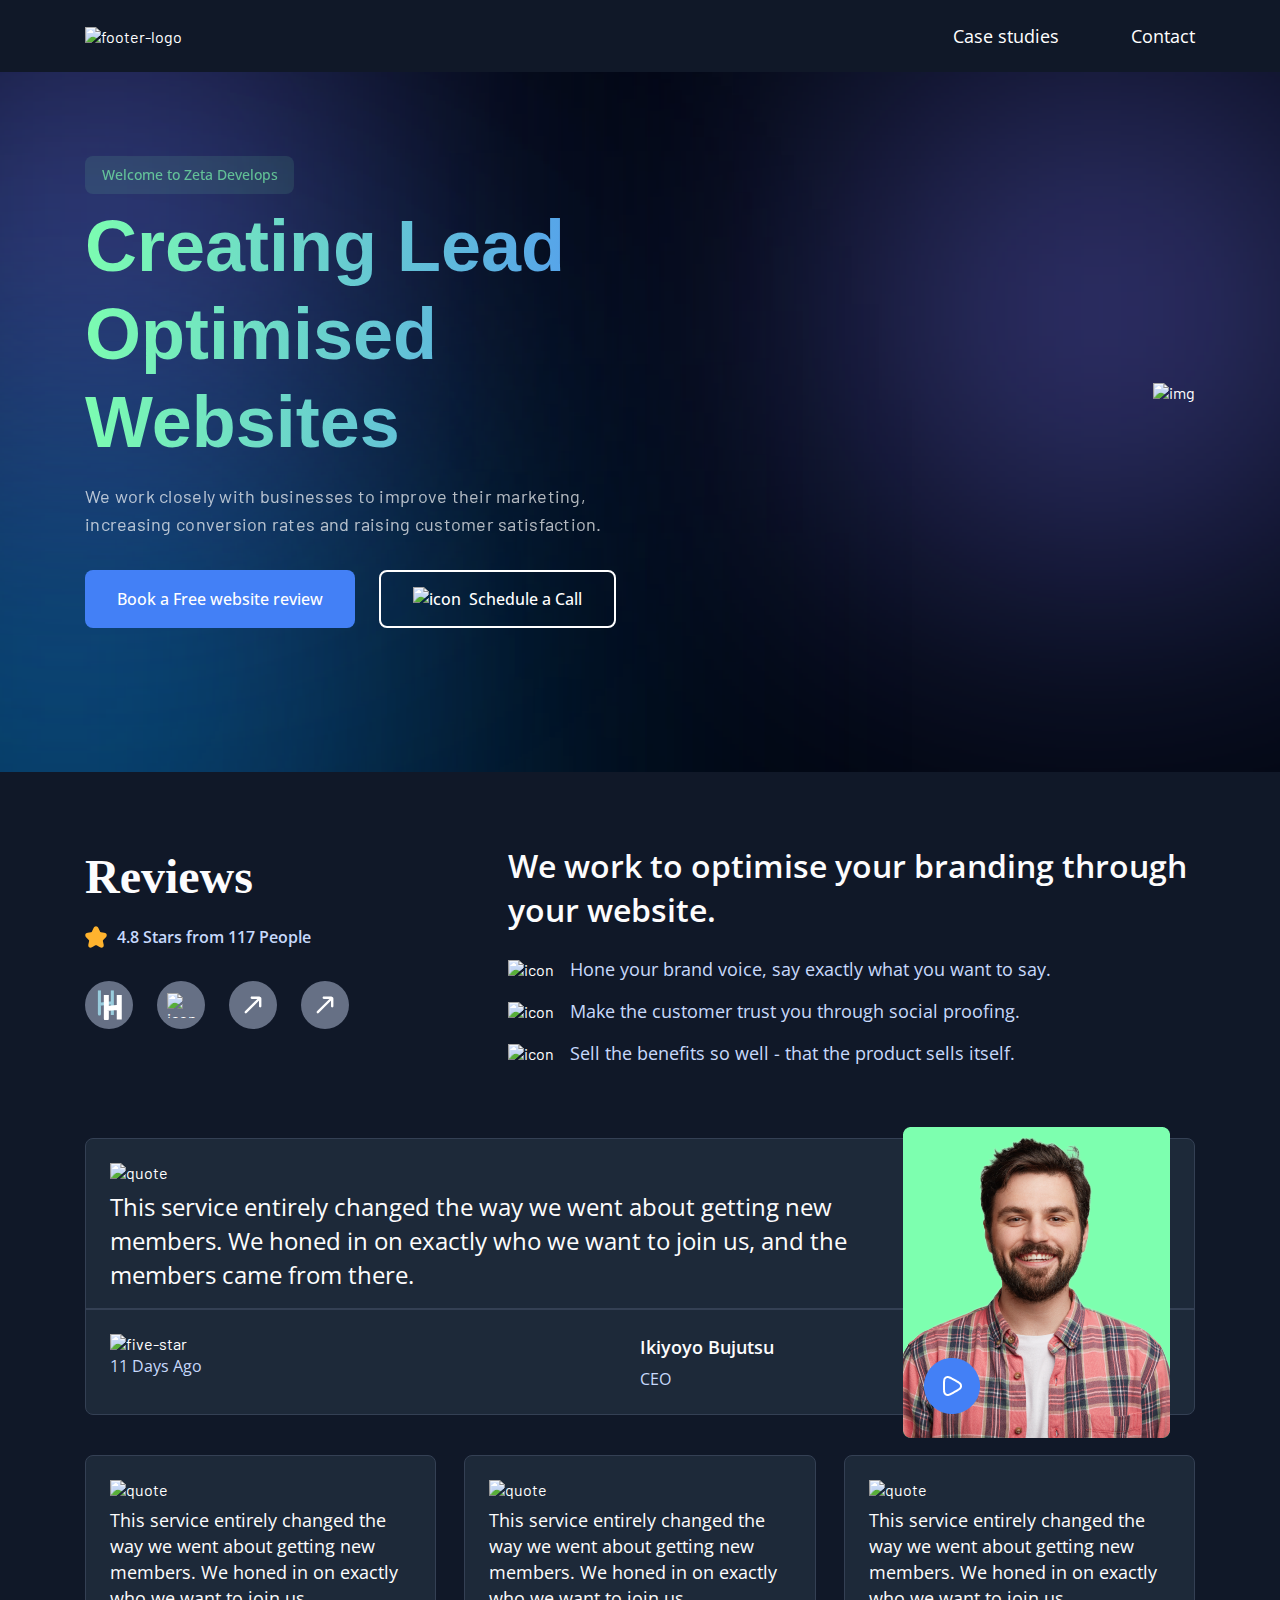
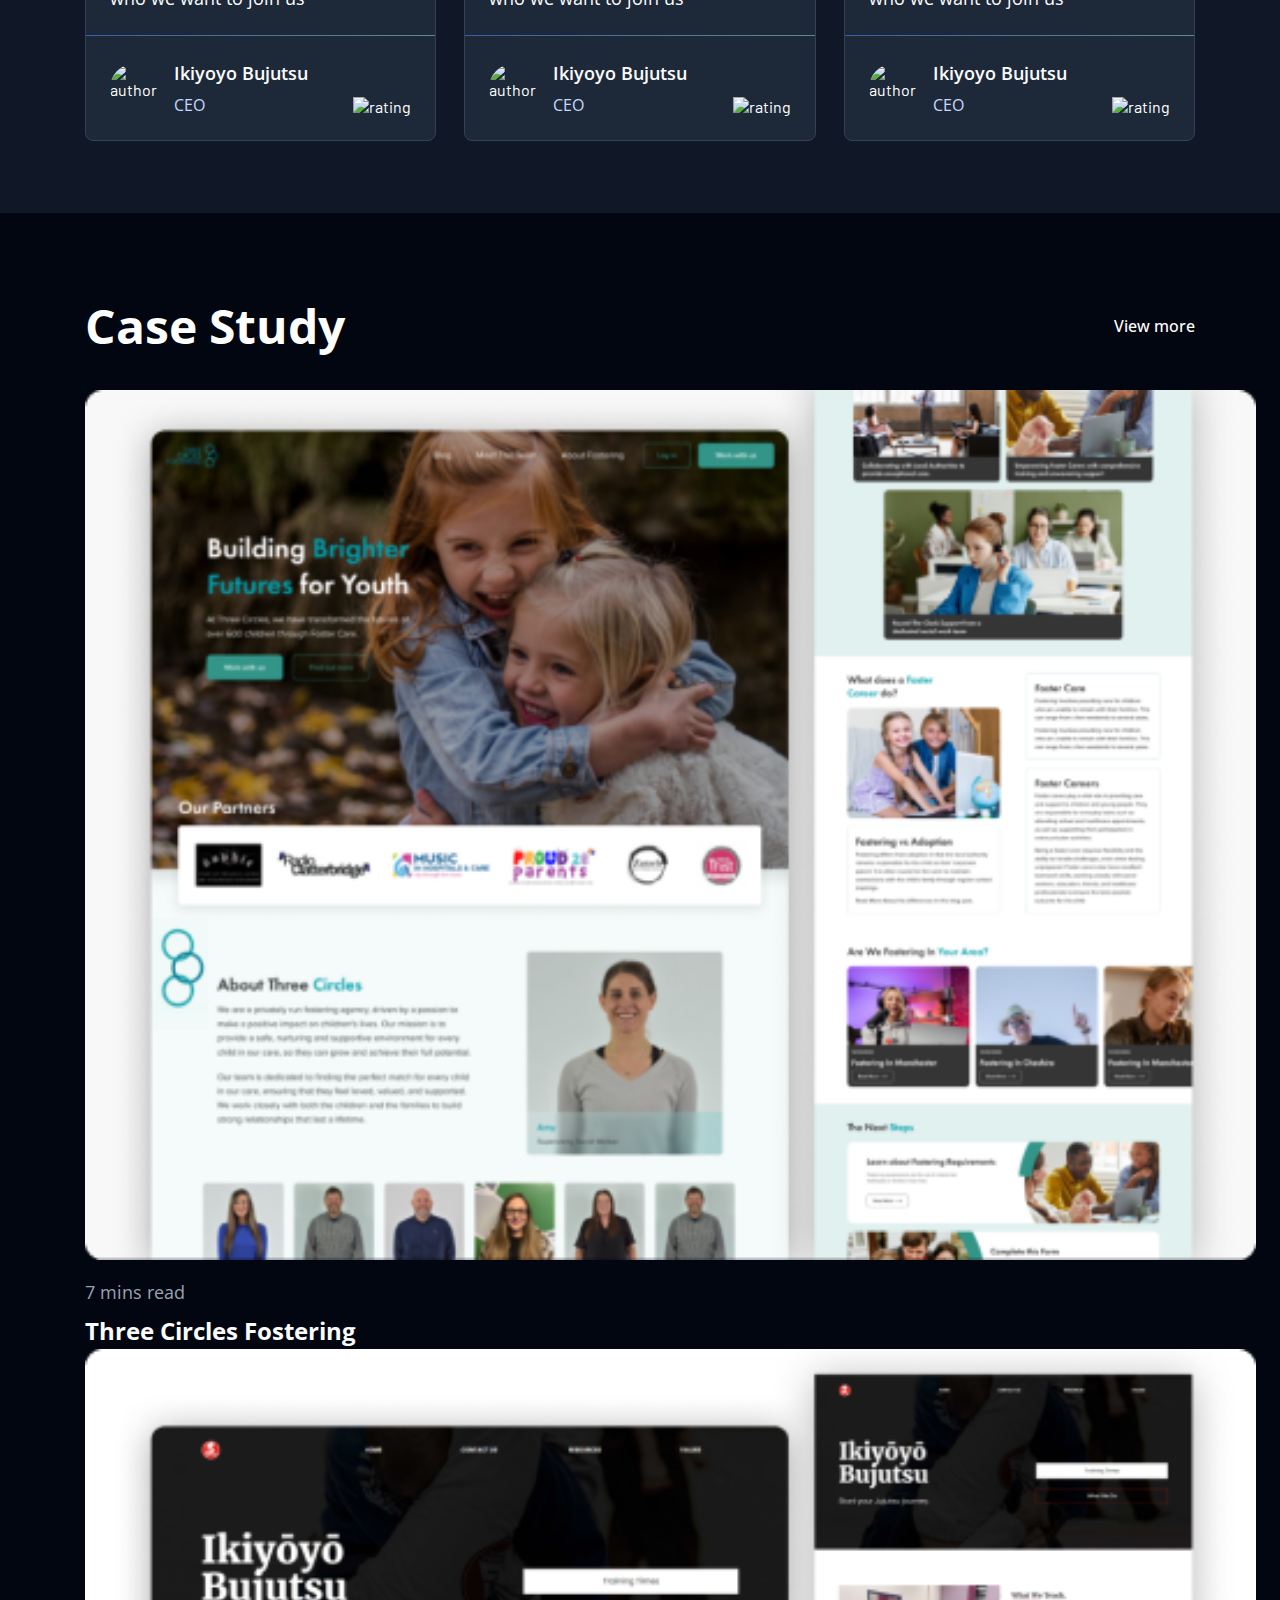
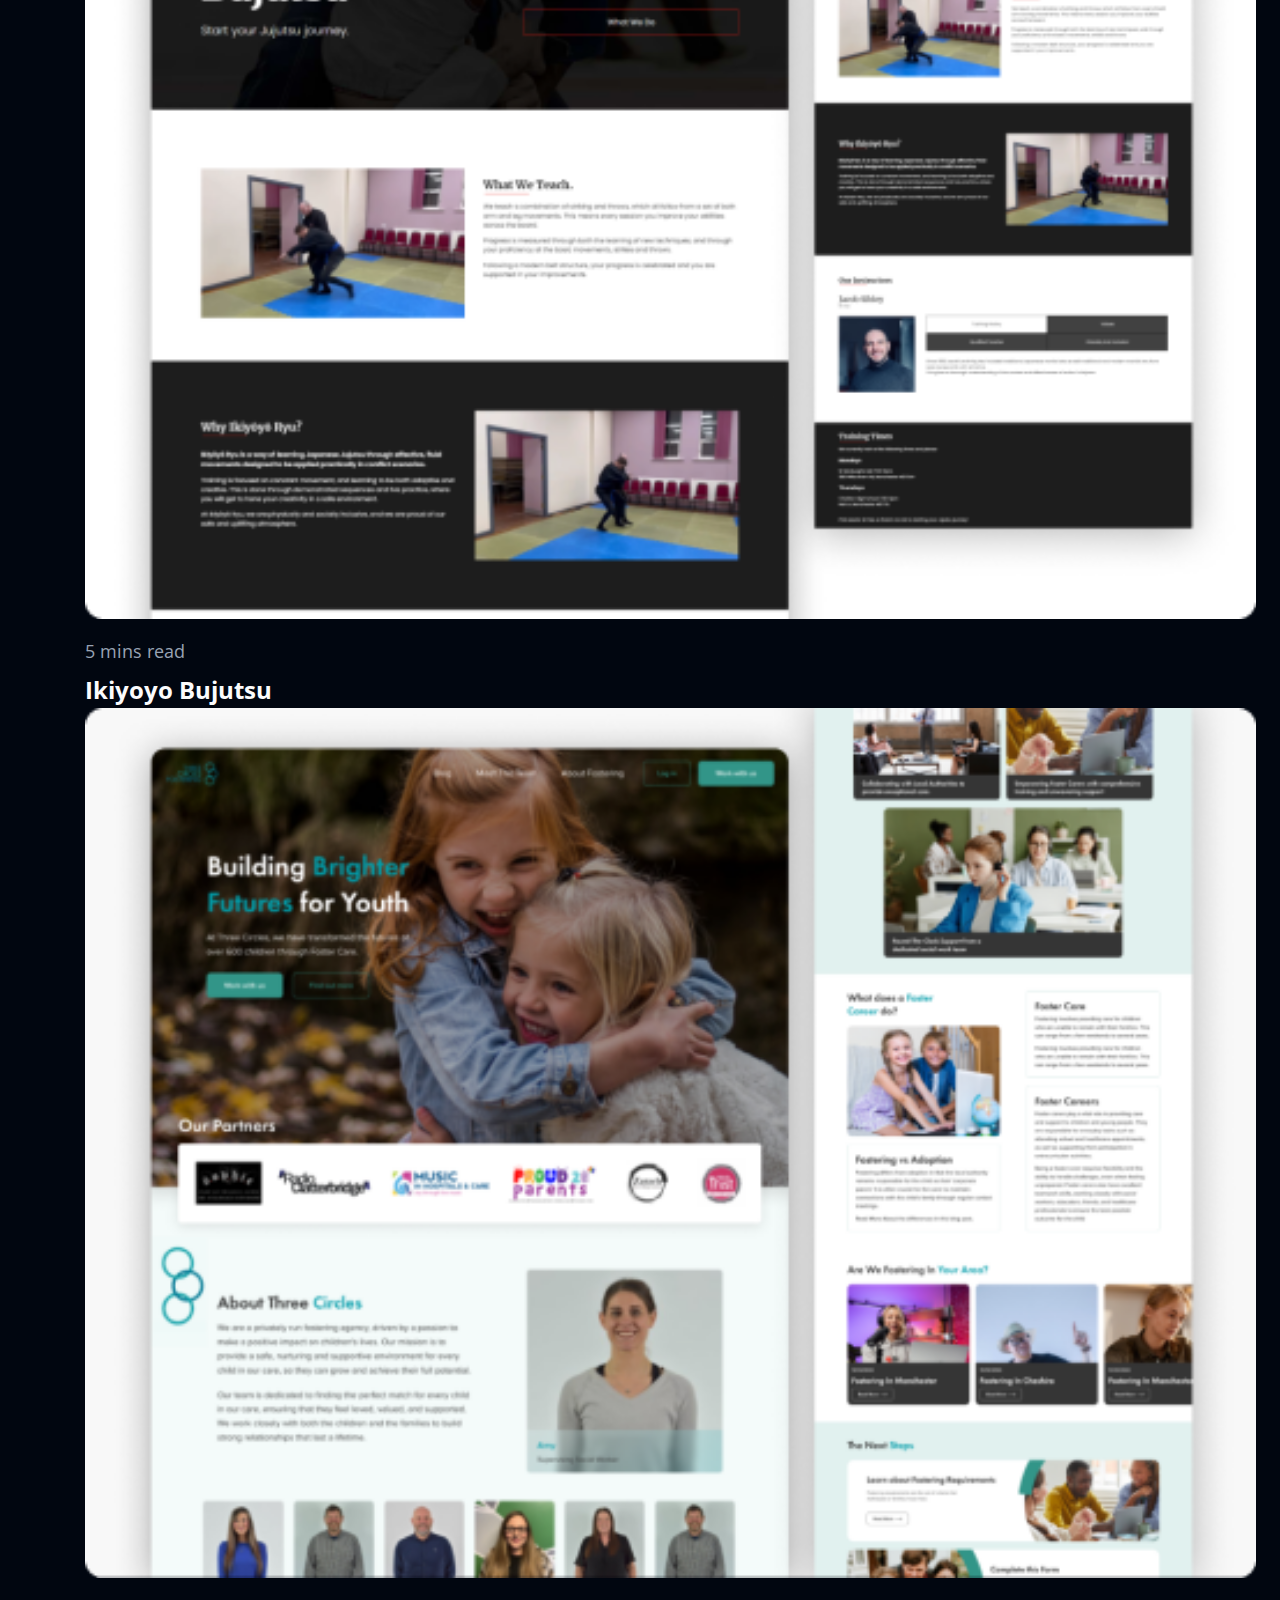
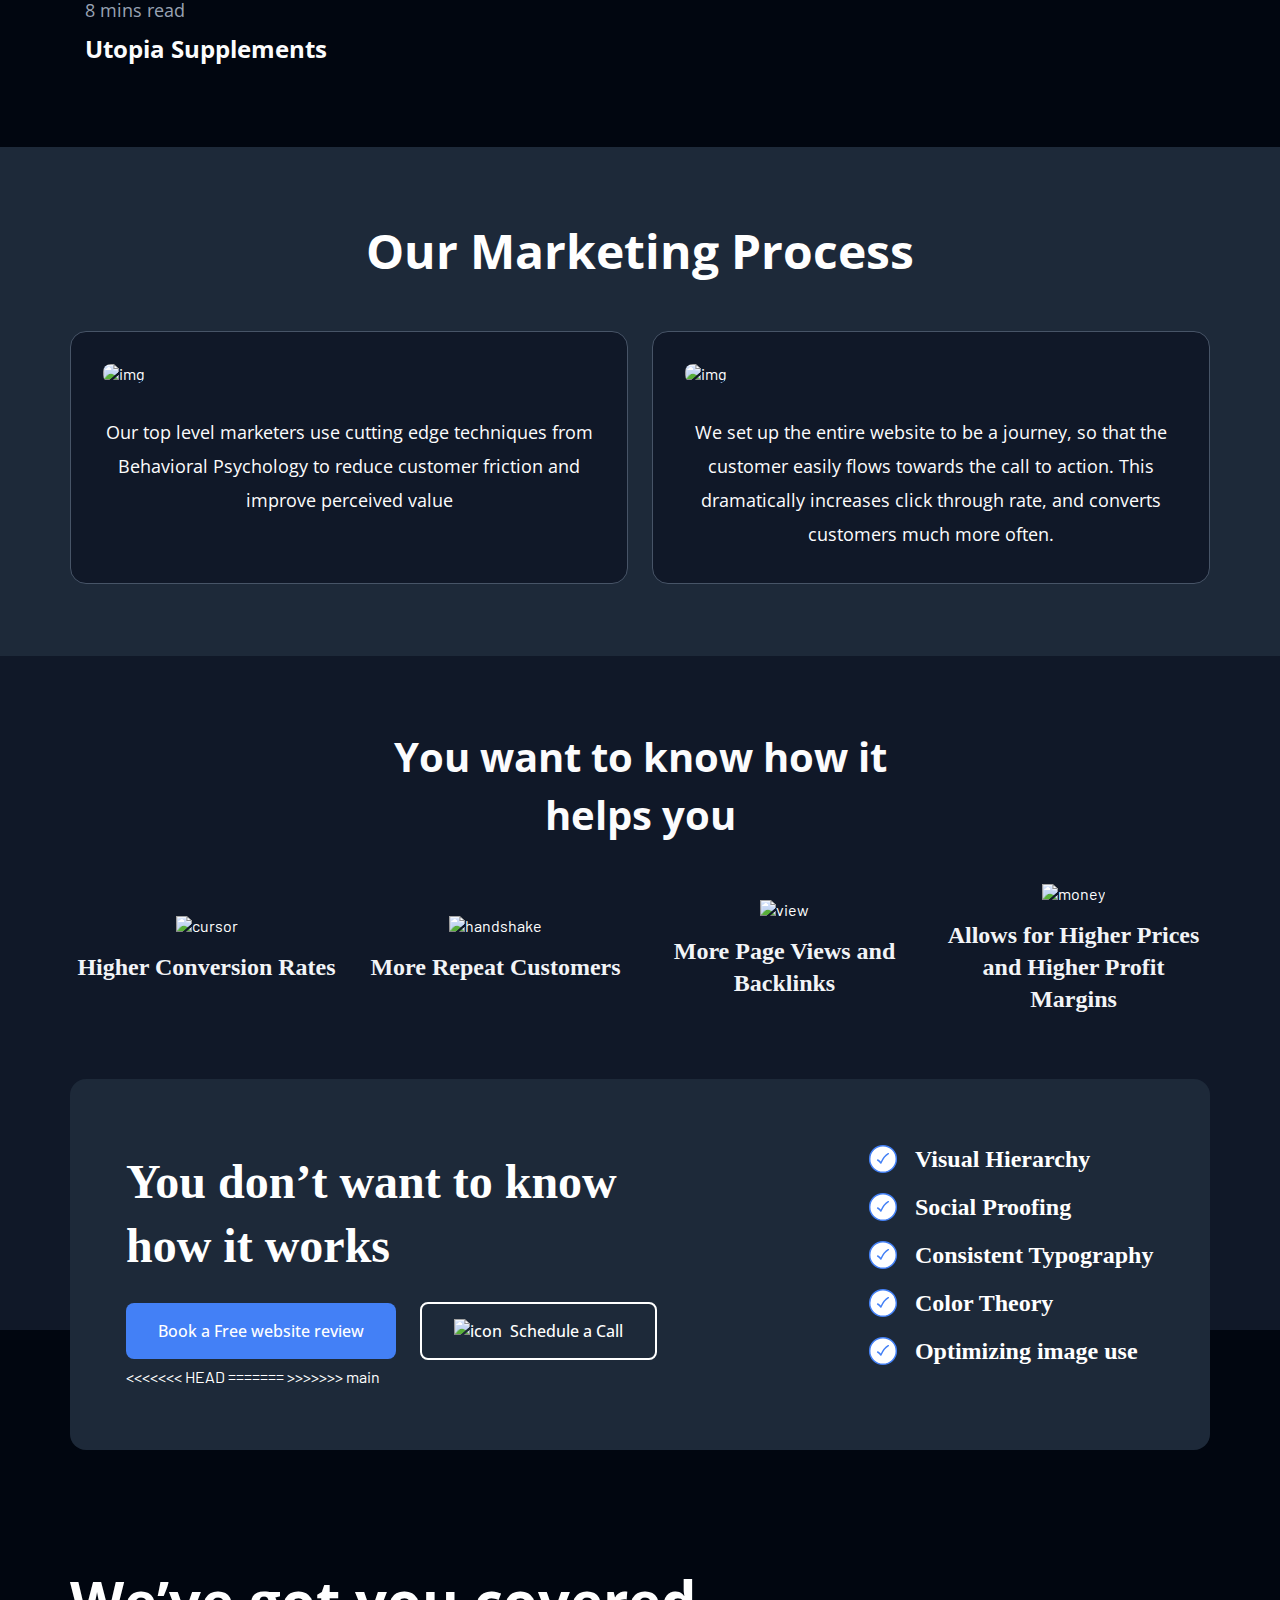
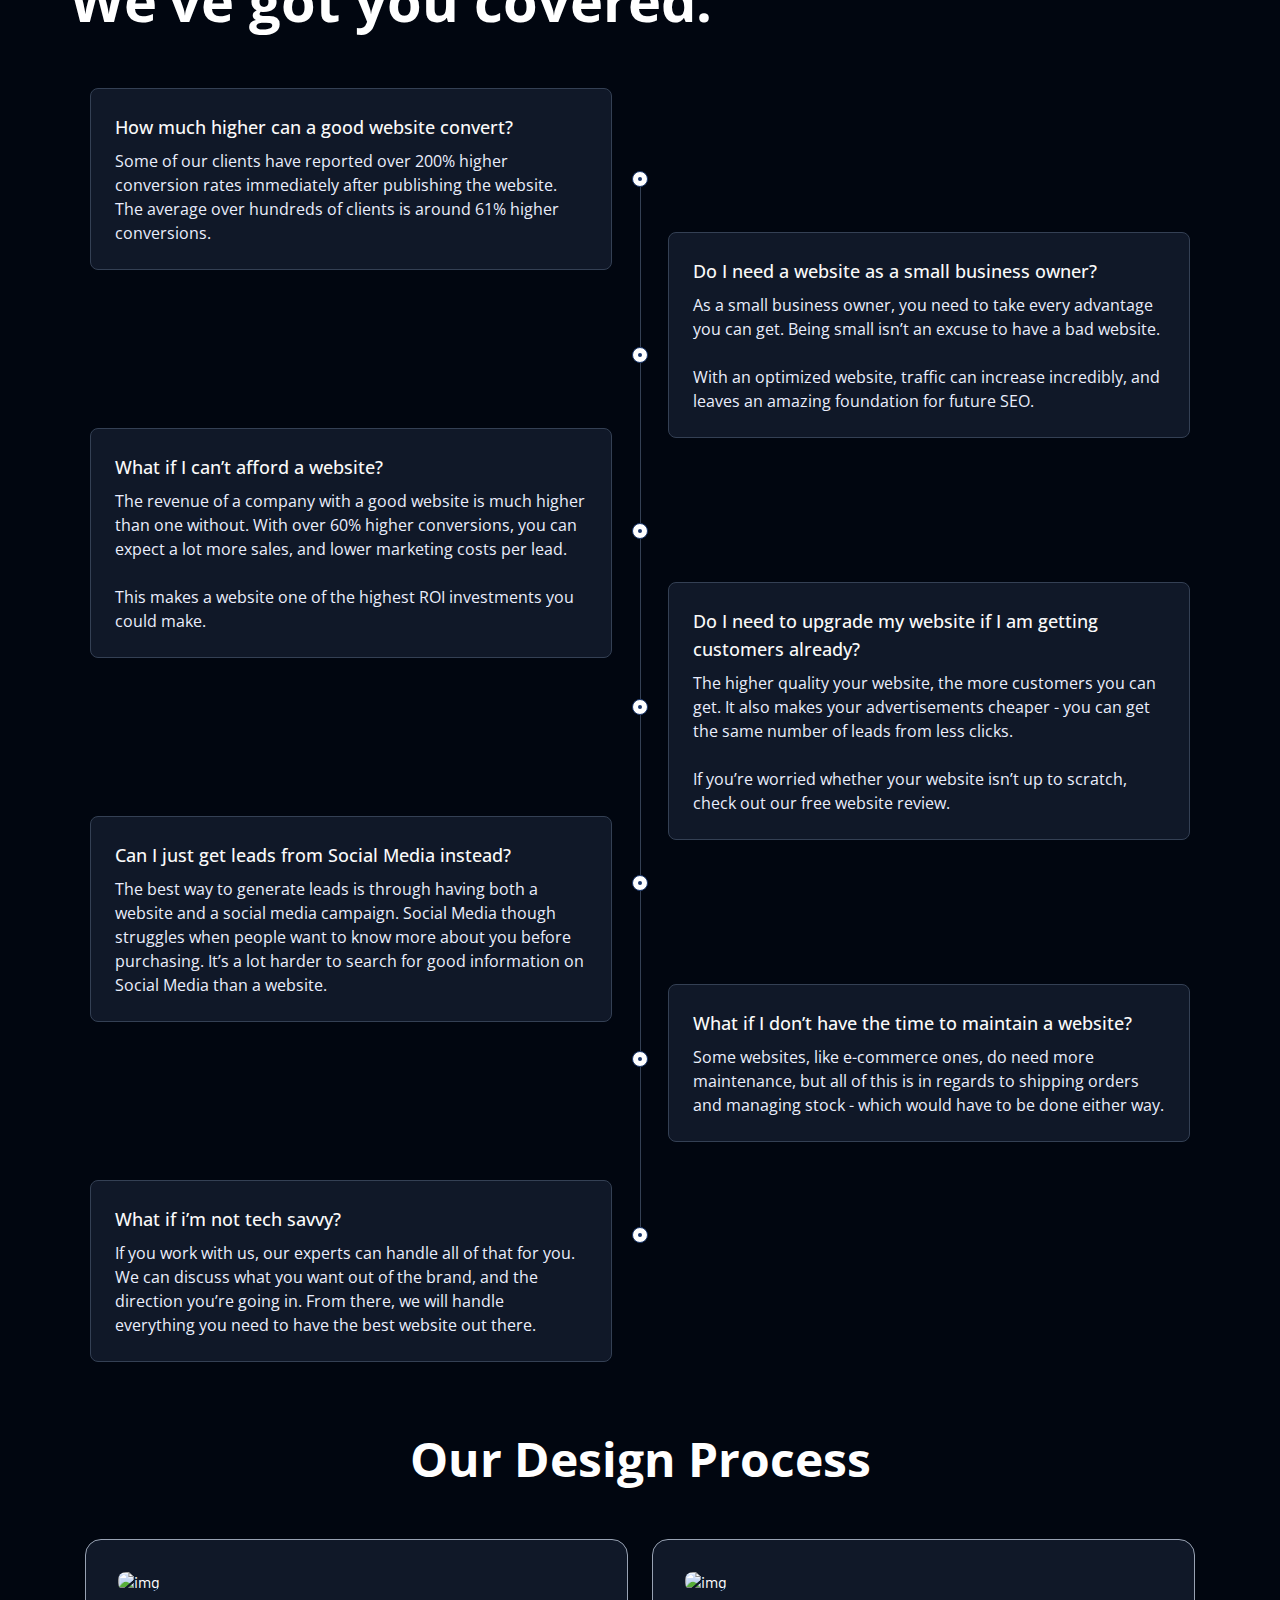
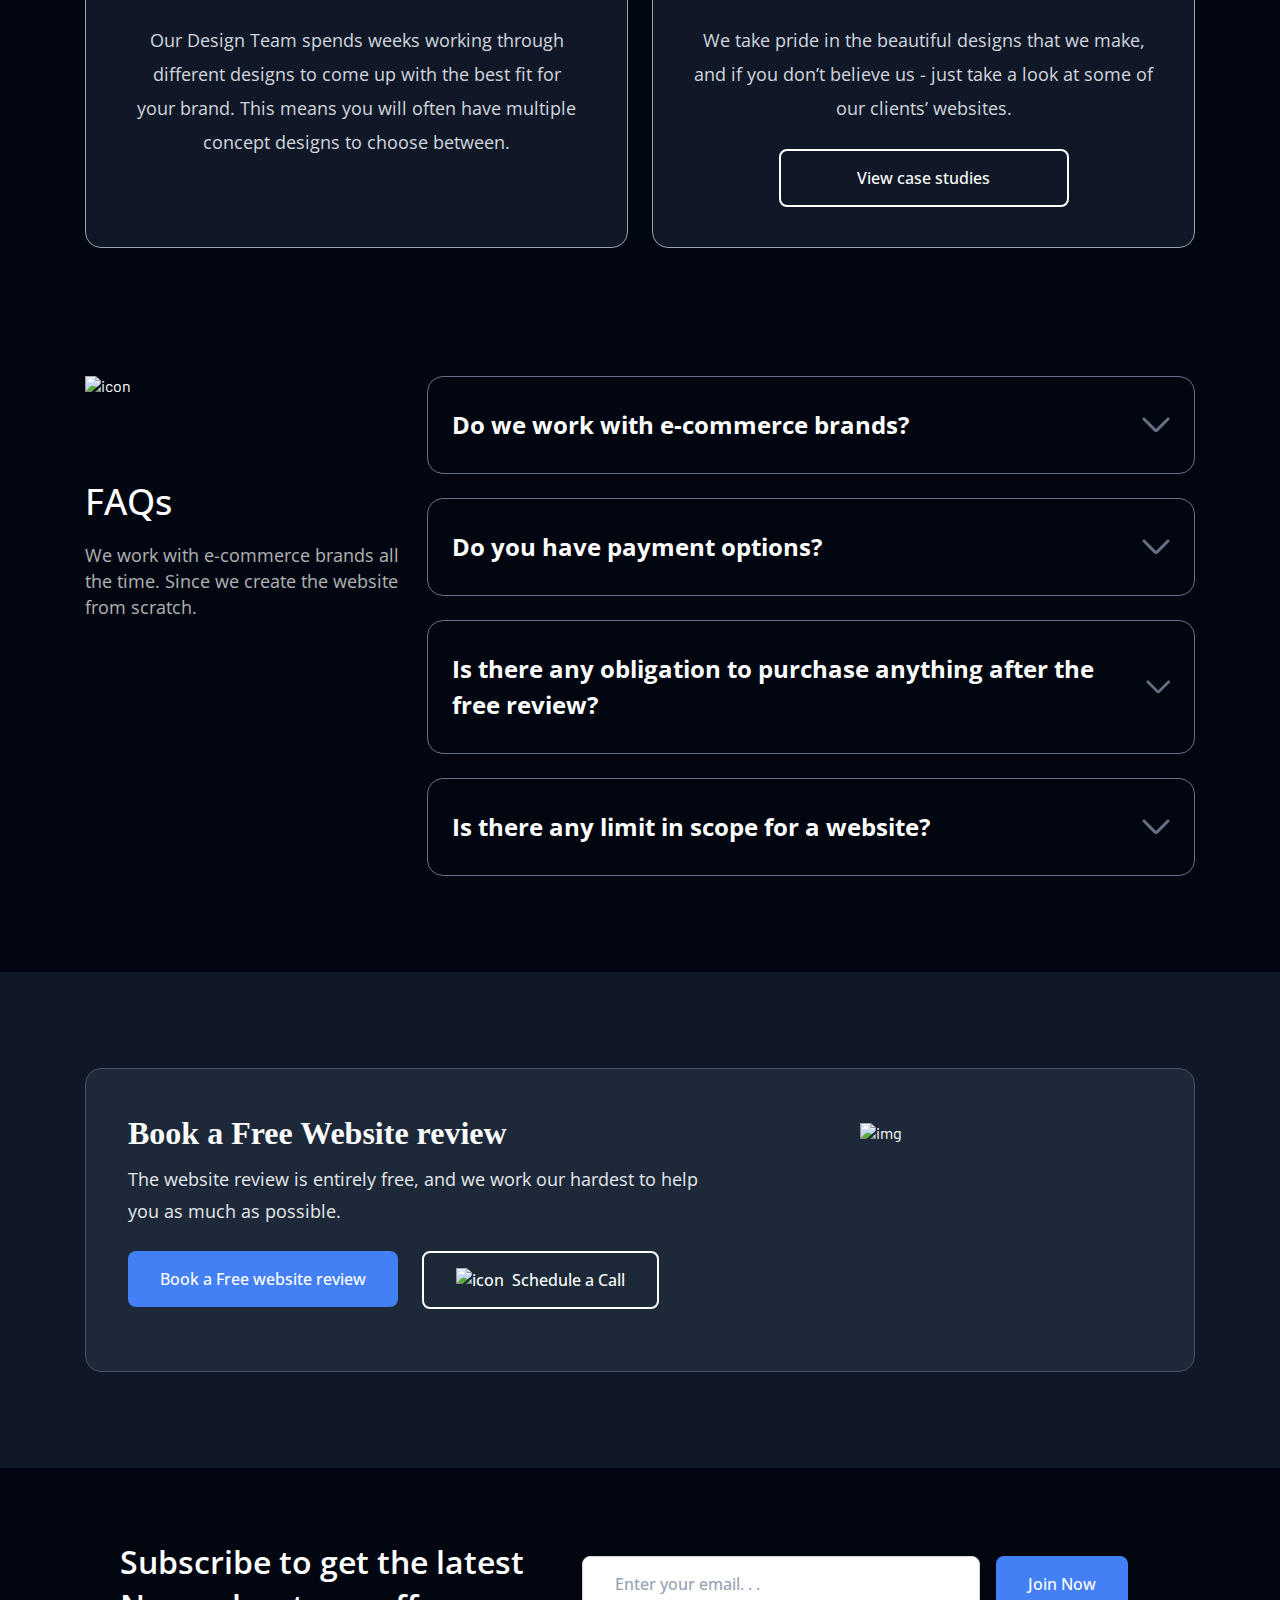
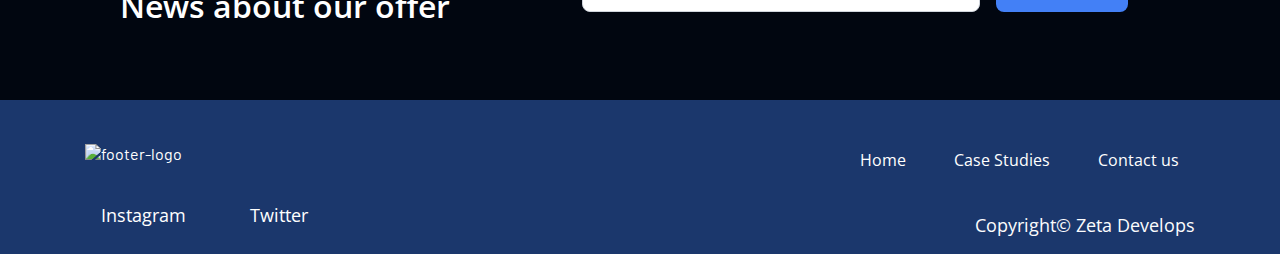
==== commit a22ff829: "feat: mobile nav added" ====
--- a/index.html
+++ b/index.html
@@ -60,17 +60,86 @@
             />
           </a>
 
-          <div class="nav-items">
+          <div class="nav-items nav-items-desk">
             <ul>
-              <li><a href="/">Home</a></li>
               <li><a href="./case-study.html">Case studies</a></li>
               <li><a href="./contact.html">Contact</a></li>
             </ul>
-
-            <div class="nav-btns">
-              <button class="btn btn-primary" id="review-btn">
-                Book a Free website review
-              </button>
+          </div>
+
+          <div class="nav-items nav-items-mob">
+            <div class="contents">
+              <ul>
+                <li><a href="/">Home</a></li>
+                <li><a href="./case-study.html">Case studies</a></li>
+                <li><a href="./contact.html">Contact</a></li>
+              </ul>
+
+              <div class="nav-btns">
+                <button class="btn btn-primary" id="review-btn">
+                  Book a Free website review
+                </button>
+                <a
+                  target="_blank"
+                  href="https://calendly.com/zetadevelops/website-discussion-call"
+                >
+                  <button class="btn btn-outline">
+                    <img src="./assets/images/time-schedule.svg" alt="icon" />
+                    Schedule a Call
+                  </button>
+                </a>
+              </div>
+
+              <div class="Newsletter-wrapper">
+                <div class="newsletter-container">
+                  <h2>Subscribe to get the latest News about our offer</h2>
+                  <div class="newsletter-input">
+                    <input type="email" placeholder="Enter your email. . ." />
+                    <button class="btn btn-primary">Join Now</button>
+                  </div>
+                </div>
+              </div>
+            </div>
+
+            <!-- nav gradiants -->
+            <div class="nav-gradiant-top"></div>
+            <div class="nav-gradiant-mid"></div>
+
+            <div class="footer-wrapper">
+              <div class="container footer-inner">
+                <div>
+                  <img
+                    class="footer-logo"
+                    src="./assets/images/Logo.png"
+                    alt="footer-logo"
+                  />
+                  <div class="footer-social">
+                    <a href="#">Instagram</a>
+                    <a href="#">Twitter</a>
+                  </div>
+                </div>
+
+                <div>
+                  <div class="footer-menu">
+                    <a href="./index.html">Home</a>
+                    <a href="./case-study.html">Case Studies</a>
+                    <a href="./contact.html">Contact us</a>
+                  </div>
+                  <p class="copyright-text">Copyright© Zeta Develops</p>
+                </div>
+              </div>
+              <div class="footer-mobile">
+                <div class="footer-mb-menu">
+                  <a href="./index.html">Home</a>
+                  <a href="./case-study.html">Case Studies</a>
+                  <a href="./contact.html">Contact us</a>
+                </div>
+                <div class="footer-mb-social">
+                  <a href="#">Instagram</a>
+                  <a href="#">Twitter</a>
+                </div>
+              </div>
+              <p class="copyright-mb-text">Copyright© Zeta Develops</p>
             </div>
           </div>
 
@@ -840,10 +909,26 @@
                 <div class="hw-bottom-card-left">
                   <h2>You don’t want to know how it works</h2>
                   <div class="hw-bottom-card-btns">
-                    <button class="btn btn-primary">
-                      Book a Free website review
-                    </button>
-                    <button class="btn btn-outline">Schedule a Call</button>
+                    <a
+                      target="_blank"
+                      href="https://calendly.com/zetadevelops/30min"
+                    >
+                      <button class="btn btn-primary">
+                        Book a Free website review
+                      </button>
+                    </a>
+                    <a
+                      target="_blank"
+                      href="https://calendly.com/zetadevelops/website-discussion-call"
+                    >
+                      <button class="btn btn-outline">
+                        <img
+                          src="./assets/images/time-schedule.svg"
+                          alt="icon"
+                        />
+                        Schedule a Call
+                      </button>
+                    </a>
                   </div>
                 </div>
 
@@ -985,7 +1070,7 @@
                   </div>
                 </div>
               </div>
-
+              <<<<<<< HEAD ======= >>>>>>> main
               <div class="hw-mobile-btns">
                 <a
                   target="_blank"
@@ -1158,19 +1243,49 @@
                   <p id="tl-less" class="tl-btn">Less</p>
                 </div>
                 <div class="tl-mobile-card">
+                  <h4>What if I can’t afford a website?</h4>
+                  <p class="tl-mobile-content">
+                    The revenue of a company with a good website is much higher
+                    than one without. With over 60% higher conversions, you can
+                    expect a lot more sales, and lower marketing costs per lead.
+                    <br />
+                    <br />
+                    This makes a website one of the highest ROI investments you
+                    could make
+                  </p>
+                  <p id="tl-read-more" class="tl-btn">Read more. . .</p>
+                  <p id="tl-less" class="tl-btn">Less</p>
+                </div>
+                <div class="tl-mobile-card">
+                  <h4>Can I just get leads from Social Media instead?</h4>
+                  <p class="tl-mobile-content">
+                    The best way to generate leads is through having both a
+                    website and a social media campaign. Social Media though
+                    struggles when people want to know more about you before
+                    purchasing. It’s a lot harder to search for good information
+                    on Social Media than a website.
+                  </p>
+                  <p id="tl-read-more" class="tl-btn">Read more. . .</p>
+                  <p id="tl-less" class="tl-btn">Less</p>
+                </div>
+                <div class="tl-mobile-card">
                   <h4>Do I need a website as a small business owner?</h4>
                   <p class="tl-mobile-content">
                     As a small business owner, you need to take every advantage
                     you can get. Being small isn’t an excuse to have a bad
-                    website. <br />
+                    <<<<<<< HEAD website. <br />
                     <br />
                     With an optimized website, traffic can increase incredibly,
-                    and leaves an amazing foundation for future SEO.
+                    and leaves an amazing foundation for future SEO. =======
+                    website. With an optimized website, traffic can increase
+                    incredibly, and leaves an amazing foundation for future SEO.
+                    >>>>>>> main
                   </p>
                   <p id="tl-read-more" class="tl-btn">Read more. . .</p>
                   <p id="tl-less" class="tl-btn">Less</p>
                 </div>
                 <div class="tl-mobile-card">
+                  <<<<<<< HEAD
                   <h4>
                     Is there any obligation to purchase anything after the free
                     review?
@@ -1181,20 +1296,46 @@
                     website. <br />
                     <br />
                     With an optimized website, traffic can increase incredibly,
-                    and leaves an amazing foundation for future SEO.
-                  </p>
-                  <p id="tl-read-more" class="tl-btn">Read more. . .</p>
-                  <p id="tl-less" class="tl-btn">Less</p>
-                </div>
-                <div class="tl-mobile-card">
-                  <h4>Is there any limit in scope for a website?</h4>
+                    and leaves an amazing foundation for future SEO. =======
+                  </p>
+
+                  <h4>What if i’m not tech savvy?</h4>
                   <p class="tl-mobile-content">
                     As a small business owner, you need to take every advantage
                     you can get. Being small isn’t an excuse to have a bad
-                    website. <br />
+                    website. With an optimized website, traffic can increase
+                    incredibly, and leaves an amazing foundation for future SEO.
+                    >>>>>>> main
+                  </p>
+                  <p id="tl-read-more" class="tl-btn">Read more. . .</p>
+                  <p id="tl-less" class="tl-btn">Less</p>
+                </div>
+                <div class="tl-mobile-card">
+                  <h4>
+                    Do I need to upgrade my website if I am getting customers
+                    already?
+                  </h4>
+                  <p class="tl-mobile-content">
+                    As a small business owner, you need to take every advantage
+                    you can get. Being small isn’t an excuse to have a bad
+                    <<<<<<< HEAD website. <br />
                     <br />
                     With an optimized website, traffic can increase incredibly,
-                    and leaves an amazing foundation for future SEO.
+                    and leaves an amazing foundation for future SEO. =======
+                    website. With an optimized website, traffic can increase
+                    incredibly, and leaves an amazing foundation for future SEO.
+                  </p>
+                  <p id="tl-read-more" class="tl-btn">Read more. . .</p>
+                  <p id="tl-less" class="tl-btn">Less</p>
+                </div>
+                <div class="tl-mobile-card">
+                  <h4>What if I don’t have the time to maintain a website?</h4>
+                  <p class="tl-mobile-content">
+                    As a small business owner, you need to take every advantage
+                    you can get. Being small isn’t an excuse to have a bad
+                    website. With an optimized website, traffic can increase
+                    incredibly, and leaves an amazing foundation for future SEO.
+                    >>>>>>> main
                   </p>
                   <p id="tl-read-more" class="tl-btn">Read more. . .</p>
                   <p id="tl-less" class="tl-btn">Less</p>
@@ -1419,40 +1560,26 @@
                       hardest to help you as much as possible.
                     </p>
                     <div class="booking-btns">
-                      <button class="btn btn-primary">
-                        Book a Free website review
-                      </button>
-                      <button class="btn btn-outline">
-                        <svg
-                          width="25"
-                          height="24"
-                          viewBox="0 0 25 24"
-                          fill="none"
-                          xmlns="http://www.w3.org/2000/svg"
-                        >
-                          <path
-                            d="M20.0454 16.4534C21.6818 17.337 22.5 17.7789 22.5 18.5C22.5 19.2211 21.6818 19.663 20.0454 20.5466L18.9311 21.1484C17.6744 21.827 17.0461 22.1663 16.7439 21.9196C16.004 21.3154 17.1567 19.7561 17.4403 19.2037C17.7277 18.644 17.7225 18.3459 17.4403 17.7963C17.1567 17.2439 16.004 15.6846 16.7439 15.0804C17.0461 14.8337 17.6744 15.173 18.9311 15.8516L20.0454 16.4534Z"
-                            fill="white"
+                      <a
+                        target="_blank"
+                        href="https://calendly.com/zetadevelops/30min"
+                      >
+                        <button class="btn btn-primary">
+                          Book a Free website review
+                        </button>
+                      </a>
+                      <a
+                        target="_blank"
+                        href="https://calendly.com/zetadevelops/website-discussion-call"
+                      >
+                        <button class="btn btn-outline">
+                          <img
+                            src="./assets/images/time-schedule.svg"
+                            alt="icon"
                           />
-                          <path
-                            fill-rule="evenodd"
-                            clip-rule="evenodd"
-                            d="M12.5 7C13.0523 7 13.5 7.44772 13.5 8V11.5858L14.7071 12.7929C15.0976 13.1834 15.0976 13.8166 14.7071 14.2071C14.3166 14.5976 13.6834 14.5976 13.2929 14.2071L11.7929 12.7071C11.6054 12.5196 11.5 12.2652 11.5 12V8C11.5 7.44772 11.9477 7 12.5 7Z"
-                            fill="white"
-                          />
-                          <path
-                            d="M19.2423 15.1674L20.4573 15.8235C21.228 16.2396 21.8843 16.594 22.3403 16.9407C22.8187 17.3045 23.25 17.7893 23.25 18.5001C23.25 19.2108 22.8187 19.6956 22.3403 20.0594C21.8843 20.4061 21.228 20.7605 20.4573 21.1766L20.4573 21.1766L19.2423 21.8328C18.6525 22.1513 18.1488 22.4233 17.7547 22.5788C17.5514 22.659 17.3202 22.7321 17.0841 22.7472C16.8297 22.7634 16.5298 22.7131 16.2695 22.5006C15.8535 22.1609 15.737 21.6937 15.7511 21.2917C15.7644 20.9143 15.8901 20.5446 16.0199 20.2446C16.1538 19.935 16.3198 19.6381 16.4603 19.3977C16.5173 19.3003 16.5666 19.2176 16.609 19.1464L16.609 19.1464C16.6827 19.0229 16.7359 18.9337 16.7731 18.8613C16.8956 18.6226 16.904 18.5352 16.9039 18.4985C16.9038 18.4612 16.8946 18.3755 16.7731 18.1389C16.7359 18.0664 16.6827 17.9773 16.609 17.8537L16.609 17.8537C16.5666 17.7825 16.5173 17.6999 16.4603 17.6024C16.3198 17.362 16.1538 17.0652 16.0199 16.7555C15.8901 16.4555 15.7644 16.0858 15.7511 15.7084C15.737 15.3064 15.8535 14.8392 16.2695 14.4995C16.5298 14.287 16.8297 14.2367 17.0841 14.2529C17.3202 14.268 17.5514 14.3412 17.7547 14.4214C18.1488 14.5768 18.6525 14.8488 19.2423 15.1674L19.2423 15.1674Z"
-                            fill="white"
-                          />
-                          <path
-                            fill-rule="evenodd"
-                            clip-rule="evenodd"
-                            d="M12.5 3.20455C7.6424 3.20455 3.70455 7.1424 3.70455 12C3.70455 16.8576 7.6424 20.7955 12.5 20.7955C12.8054 20.7955 13.1069 20.7799 13.4037 20.7497C13.9406 20.6949 14.4203 21.0859 14.475 21.6228C14.5298 22.1598 14.1388 22.6394 13.6019 22.6941C13.2393 22.7311 12.8717 22.75 12.5 22.75C6.56294 22.75 1.75 17.9371 1.75 12C1.75 6.06294 6.56294 1.25 12.5 1.25C18.4371 1.25 23.25 6.06294 23.25 12C23.25 12.735 23.1761 13.4538 23.035 14.149C22.9276 14.6779 22.4118 15.0197 21.8828 14.9123C21.3539 14.8049 21.0121 14.2891 21.1195 13.7601C21.2348 13.1922 21.2955 12.6037 21.2955 12C21.2955 7.1424 17.3576 3.20455 12.5 3.20455Z"
-                            fill="white"
-                          />
-                        </svg>
-                        Schedule a Call
-                      </button>
+                          Schedule a Call
+                        </button>
+                      </a>
                     </div>
                   </div>
                 </div>
--- a/style.css
+++ b/style.css
@@ -178,6 +178,44 @@
   display: none;
 }
 
+.nav-items-mob {
+  display: none;
+  position: relative;
+}
+.nav-items-mob .contents {
+  width: 100%;
+  height: 100%;
+  padding: 0 20px;
+  display: flex;
+  flex-direction: column;
+  justify-content: space-between;
+}
+
+.nav-items-mob .footer-wrapper {
+  width: 100%;
+}
+
+.nav-items-mob .nav-btns {
+  width: 100%;
+  display: flex;
+  flex-direction: column;
+}
+
+.nav-items-mob .nav-btns button {
+  width: 100% !important;
+  display: flex !important;
+  margin-bottom: 24px;
+}
+
+.nav-items-mob .Newsletter-wrapper {
+  background: transparent;
+  margin-top: 5%;
+}
+
+.scroll-block {
+  overflow: hidden;
+}
+
 @media screen and (max-width: 1023px) {
   .nav-logo {
     width: 200px;
@@ -196,6 +234,14 @@
 }
 
 @media screen and (max-width: 767px) {
+  .nav-items-mob {
+    display: flex;
+  }
+
+  .nav-items-desk {
+    display: none;
+  }
+
   .nav-logo {
     width: 150px;
     height: auto;
@@ -206,7 +252,9 @@
   }
 
   .nav-items {
-    padding: 0 20px;
+    /* padding: 0 20px;
+     */
+    padding: 0;
     flex-direction: column;
     align-items: start;
     position: absolute;
@@ -220,9 +268,12 @@
     height: 0px;
     overflow: hidden;
   }
+  .nav-items .contents {
+    position: relative;
+  }
 
   .active .nav-items {
-    height: 300px;
+    height: calc(100svh - 56px);
   }
 
   .humburger-close {
@@ -253,6 +304,28 @@
   .menu-btn {
     margin: 0;
   }
+}
+
+.nav-gradiant-top {
+  position: absolute;
+  top: 0;
+  right: 0;
+  width: 220px;
+  height: 220px;
+  border-radius: 50%;
+  background: rgba(122, 119, 255, 0.8);
+  filter: blur(148px);
+}
+
+.nav-gradiant-mid {
+  position: absolute;
+  top: 187px;
+  left: -20%;
+  width: 170px;
+  height: 170px;
+  border-radius: 50%;
+  background: #1087dd;
+  filter: blur(125px);
 }
 
 /*========== Hero section styling ==========*/
@@ -279,6 +352,11 @@
   overflow: hidden;
 }
 
+.hero-wrapper .container {
+  position: relative;
+  z-index: 2;
+}
+
 .hero-title {
   background: linear-gradient(91.25deg, #7dffaf -2.45%, #4e91f6 107.38%);
   -webkit-background-clip: text;
@@ -300,7 +378,7 @@
 
 .hero-right-img {
   display: none;
-  justify-content: center;
+  justify-content: end;
   align-items: center;
 }
 
@@ -309,7 +387,7 @@
 }
 
 .hero-btns {
-  margin-top: 72px;
+  margin-top: 16px;
   display: flex;
   gap: 24px;
   position: relative;
@@ -350,6 +428,67 @@
   }
 }
 
+@media screen and (max-width: 767px) {
+  .wlc-zeta {
+    font-size: 12px;
+    line-height: 22px;
+    padding: 4px 0;
+    width: 175px;
+  }
+
+  .hero-btns .btn {
+    padding: 16px 25px;
+    width: 100%;
+  }
+
+  .hero-btns {
+    margin-top: 56px;
+    flex-direction: column;
+  }
+
+  .hero-desc {
+    font-family: 'Open Sans';
+    font-size: 14px;
+    line-height: 22px;
+    letter-spacing: 0.015em;
+  }
+
+  .hero-wrapper .col-md-6 {
+    padding: 0 20px;
+  }
+}
+
+.top-gradient {
+  position: absolute;
+  width: 228px;
+  height: 228px;
+  right: -60px;
+  top: -30px;
+  background: rgba(122, 119, 255, 0.8);
+  filter: blur(148px);
+  z-index: 1;
+}
+
+.bottom-gradient {
+  position: absolute;
+  width: 184px;
+  height: 184px;
+  right: -60px;
+  bottom: 55px;
+  background: #1087dd;
+  filter: blur(125px);
+}
+
+.top-inner-gradient {
+  position: absolute;
+  width: 184px;
+  height: 184px;
+  left: -72px;
+  top: 232px;
+  background: #1087dd;
+  filter: blur(125px);
+}
+
 @media screen and (min-width: 768px) {
   .bottom-gradient {
     position: absolute;
@@ -723,6 +862,10 @@
     max-width: 279px;
     margin-right: 16px;
   }
+  .reviews-wrapper .container {
+    padding: 0 20px;
+  }
+
   .review-left {
     display: flex;
     justify-content: space-between;
@@ -1095,6 +1238,9 @@
 
   .hw-bottom-card {
     padding: 24px 17px;
+    margin-top: 32px;
+    border: 1px solid #475467;
+    margin-bottom: -270px;
   }
 
   .hw-card-item {
@@ -1126,6 +1272,10 @@
 .timeline-wrapper {
   padding-top: 230px;
   background: #010610;
+}
+
+.timeline-wrapper .container {
+  padding: 0;
 }
 
 .tl-heading {
@@ -1220,6 +1370,10 @@
 }
 
 @media screen and (max-width: 767px) {
+  .timeline-wrapper {
+    padding-top: 305px;
+  }
+
   .tl-item-container {
     display: none;
   }
@@ -1227,6 +1381,7 @@
   .tl-mobile-inner {
     display: block;
     padding: 0 20px;
+    padding-bottom: 16px;
   }
 
   .tl-heading {
@@ -1269,6 +1424,7 @@
   }
 
   .tl-btn {
+    width: max-content;
     margin-top: 8px;
     font-family: 'Open Sans';
     font-weight: 500;
@@ -1399,6 +1555,12 @@
     font-size: 14px;
     line-height: 22px;
     padding: 0;
+  }
+}
+
+@media screen and (max-width: 767px) {
+  .process-wrapper {
+    padding: 40px 0;
   }
 }
 
@@ -1523,6 +1685,7 @@
   .faq-left h2 {
     font-size: 24px;
     line-height: 30px;
+    margin-top: 0;
   }
 
   .faq-left p {
@@ -1930,14 +2093,15 @@
 }
 
 /*================ Responsive media queries =================*/
+@media screen and (min-width: 1200px) {
+  .container {
+    max-width: 1140px;
+  }
+}
+
 @media screen and (min-width: 1440px) {
   .container {
     max-width: 1248px;
-  }
-}
-@media screen and (min-width: 1200px) {
-  .container {
-    max-width: 1140px;
   }
 }
 
@@ -2475,7 +2639,19 @@
 
 @media screen and (max-width: 767px) {
   .case-study-section {
-    padding: 64px 0;
+    padding: 40px 0;
+  }
+
+  .case-study-section .cs-slider .cs-item {
+    margin-right: 16px;
+  }
+
+  .cs-contents .container {
+    padding: 0 20px;
+  }
+
+  .case-study-section .cs-slider {
+    margin-left: 20px;
   }
 
   .case-study-section .cs-header {
@@ -2484,10 +2660,12 @@
 
   .case-study-section .cs-header h2 {
     font-size: 24px;
+    line-height: 30px;
   }
 
   .case-study-section .cs-header a {
     font-size: 14px;
+    line-height: 22px;
   }
 
   .case-study-section .cs-card {
@@ -2502,6 +2680,7 @@
 
   .case-study-section .content h5 {
     font-size: 16px;
+    line-height: 24px;
   }
 }
 
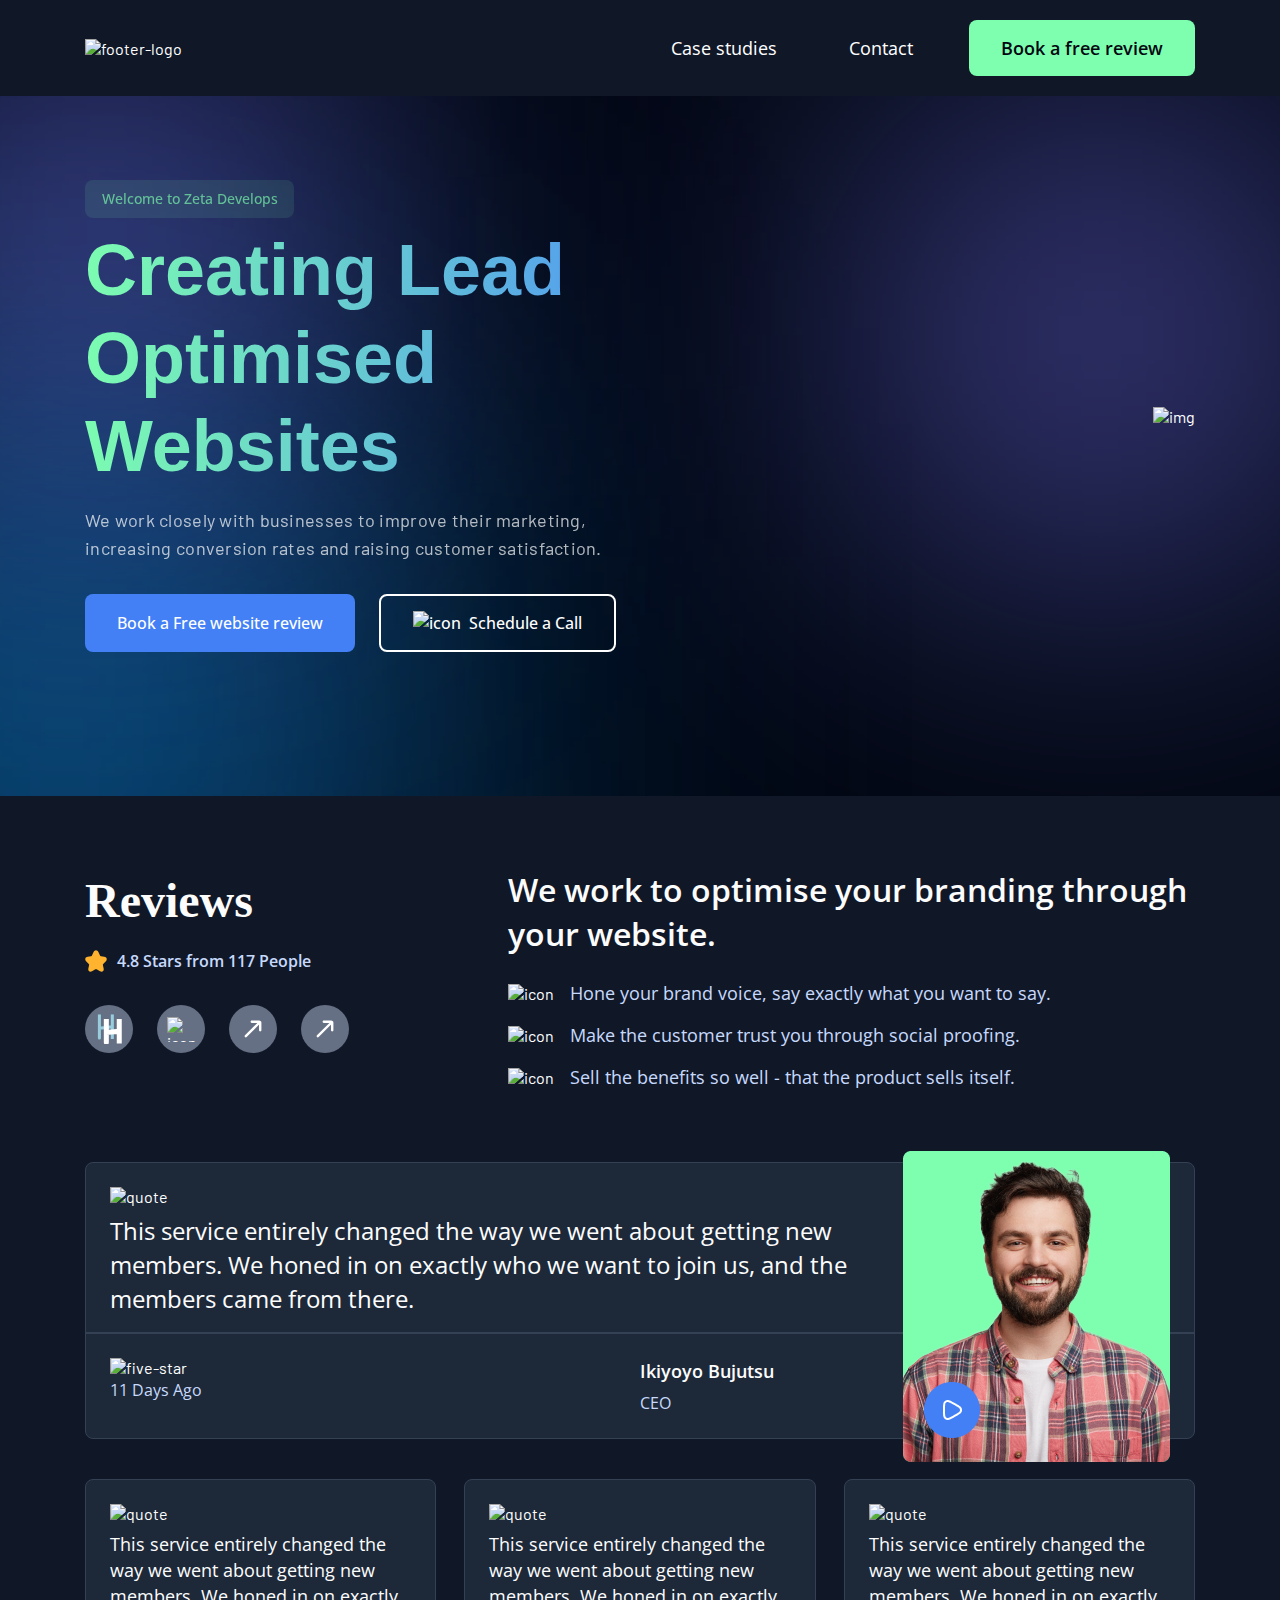
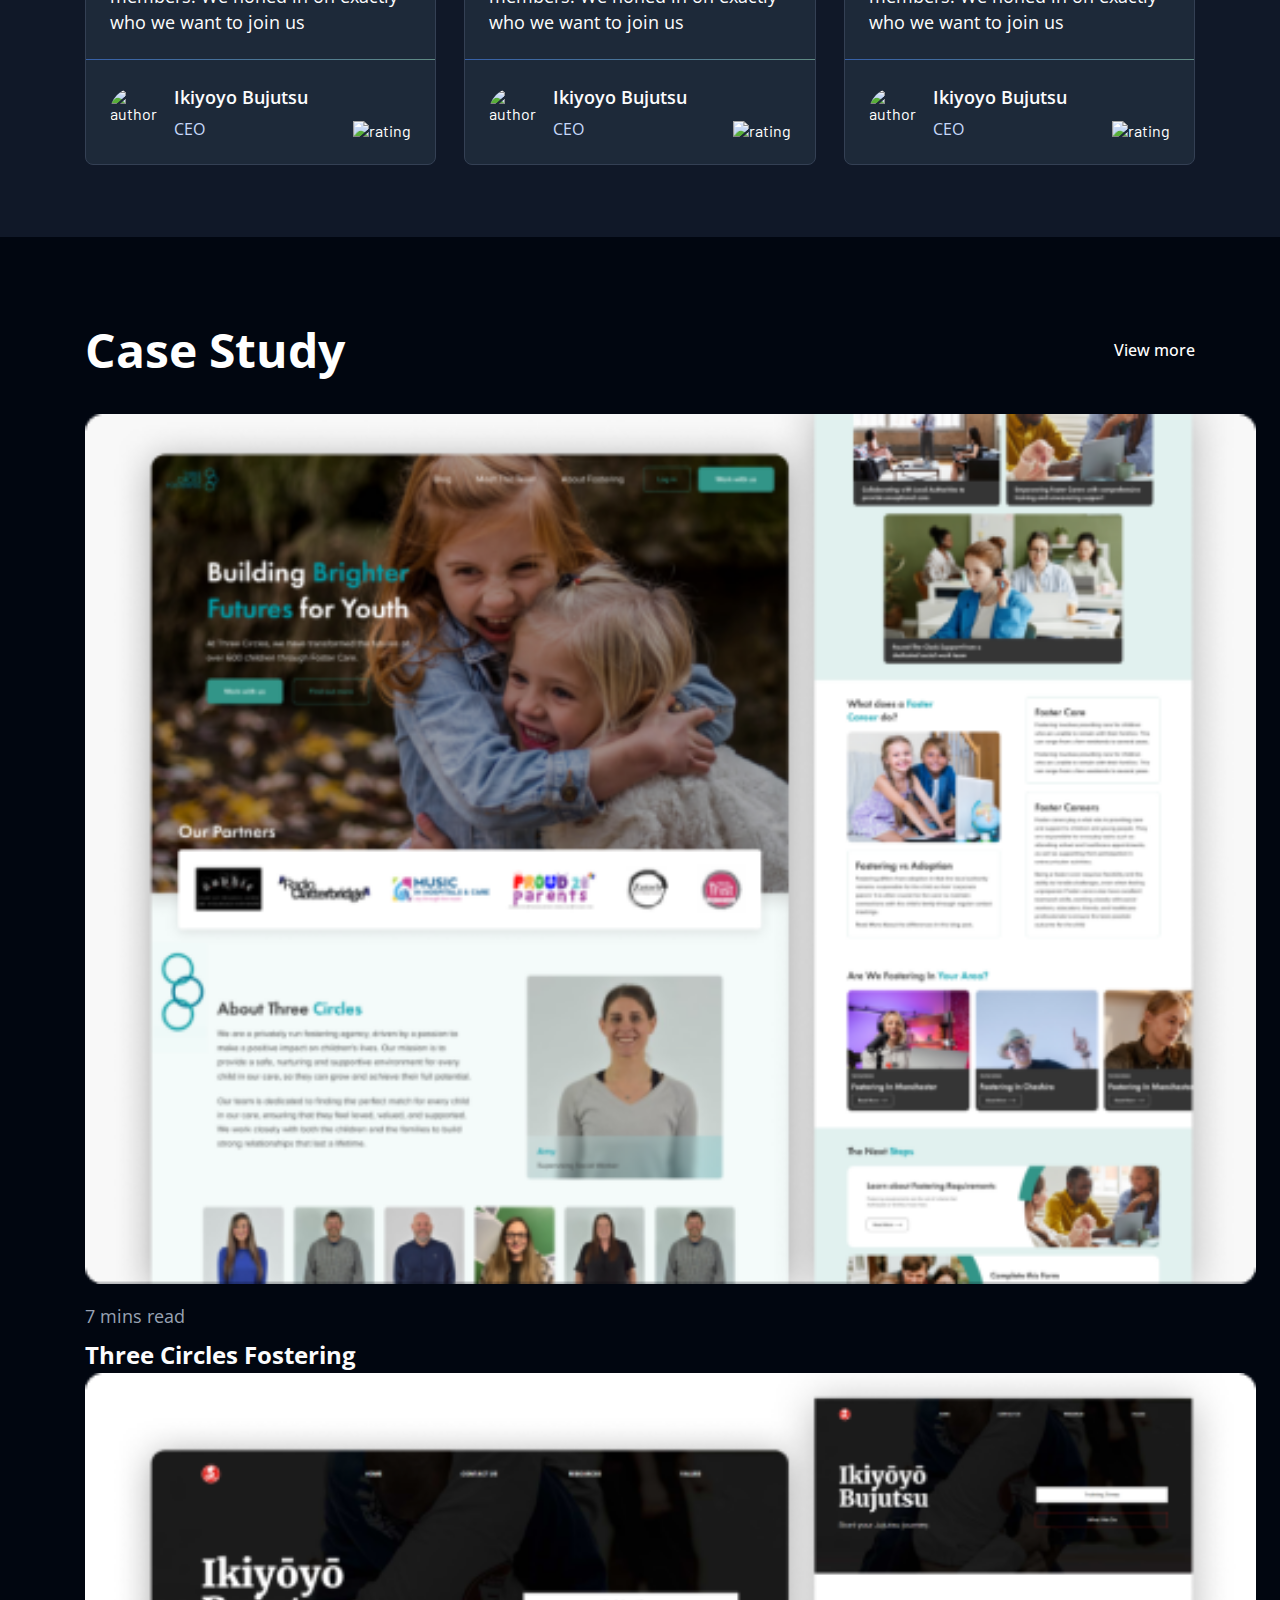
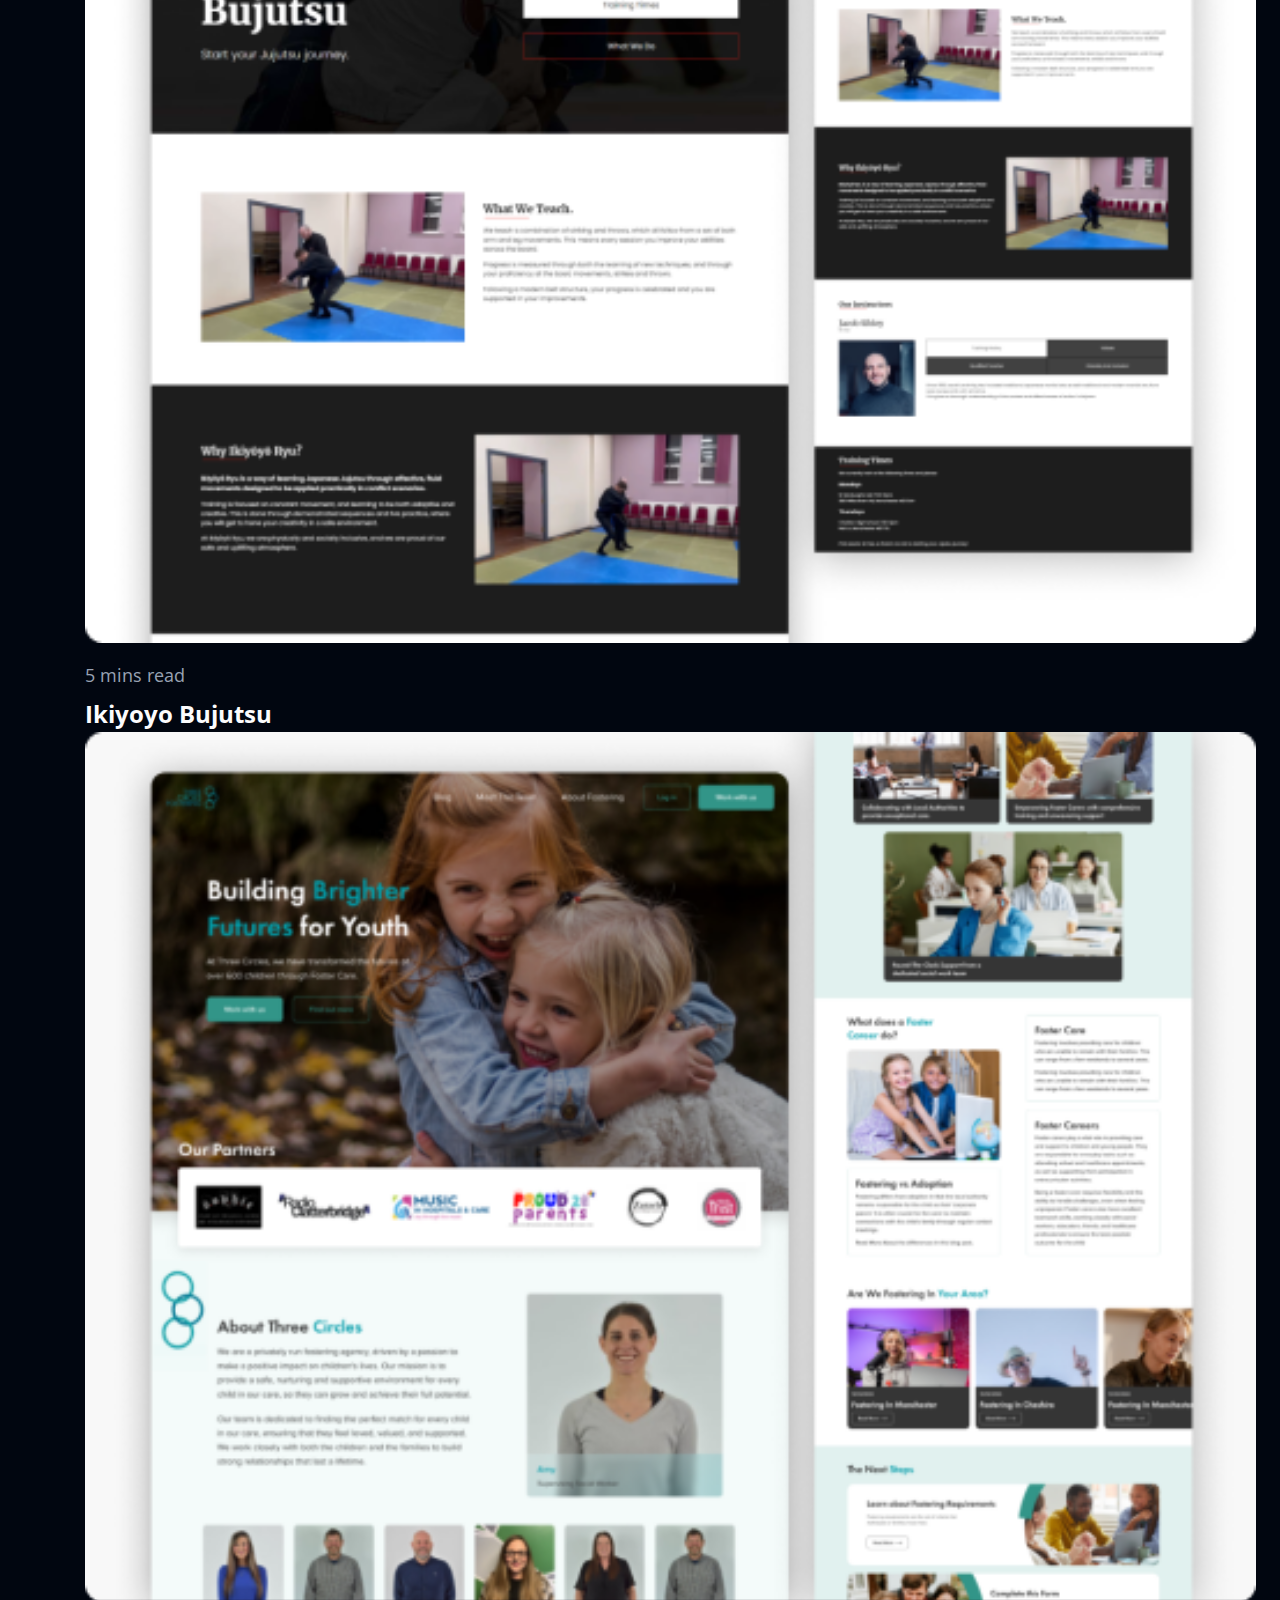
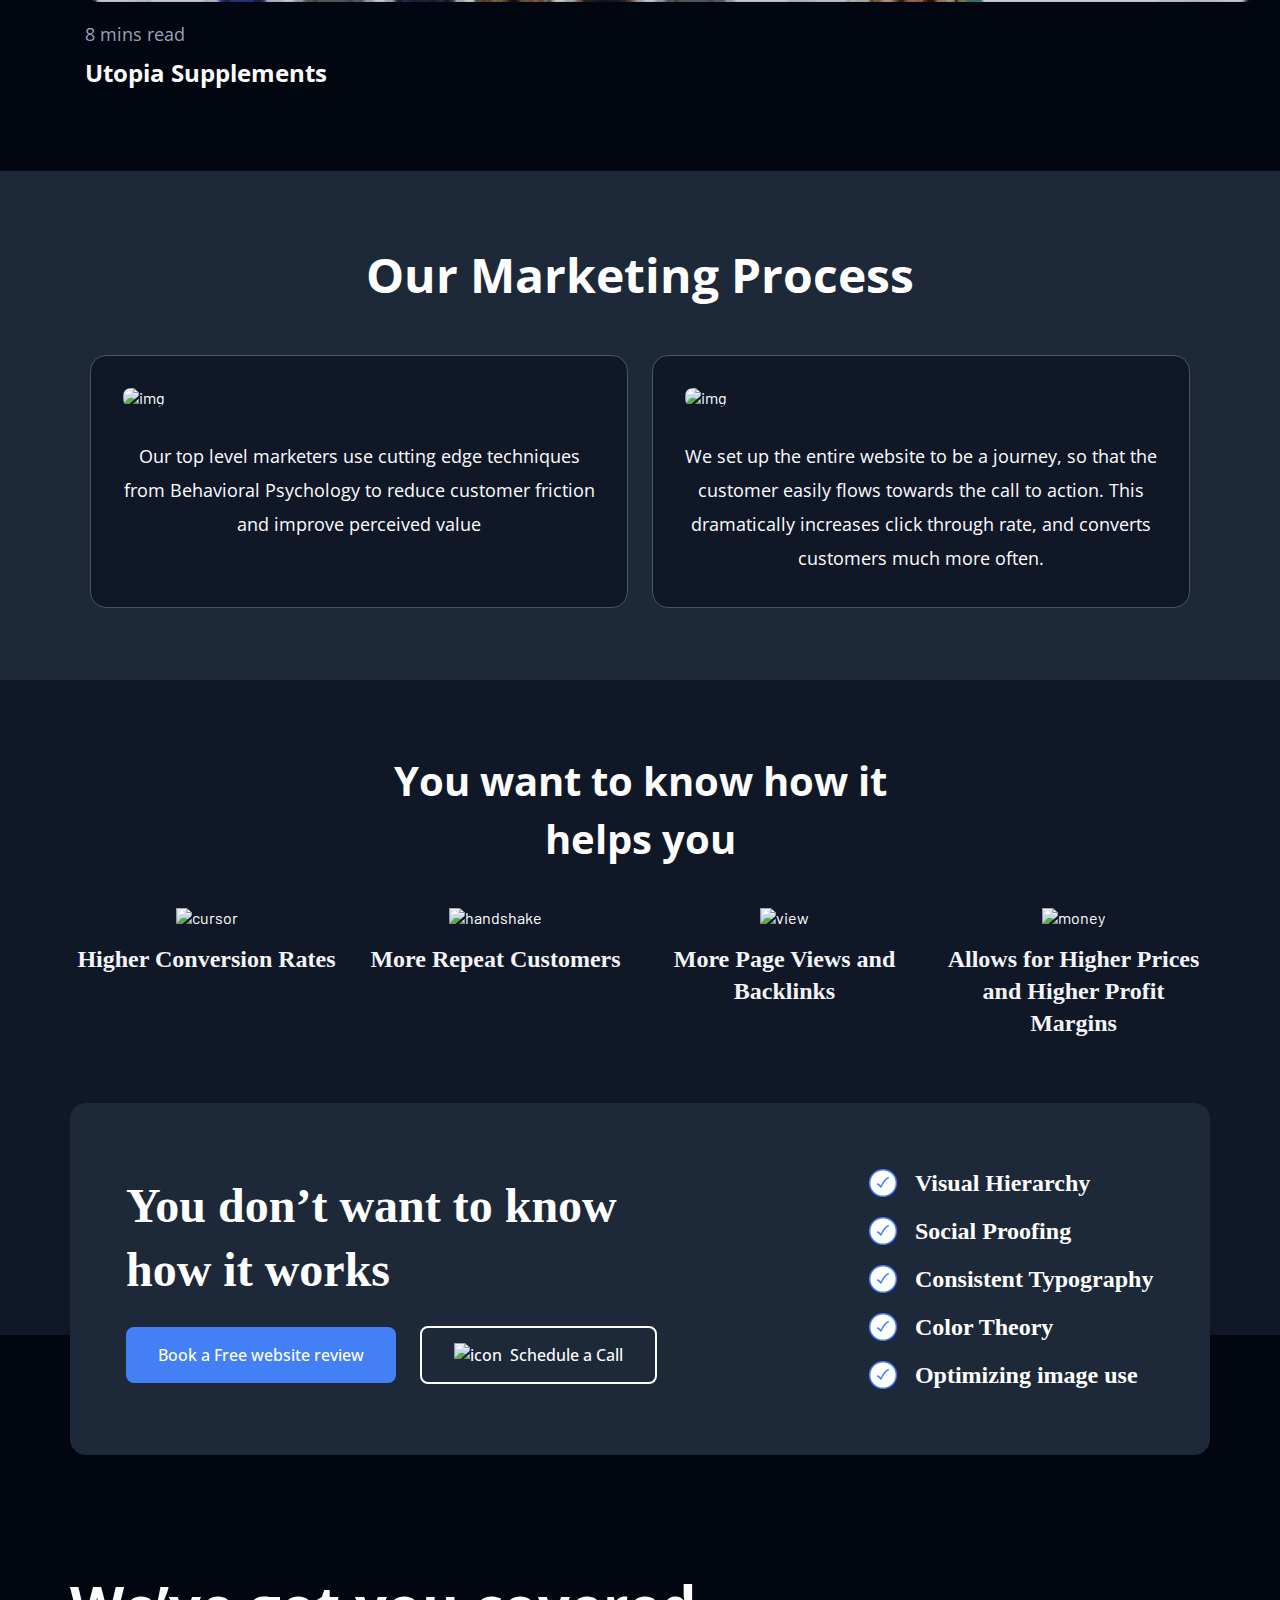
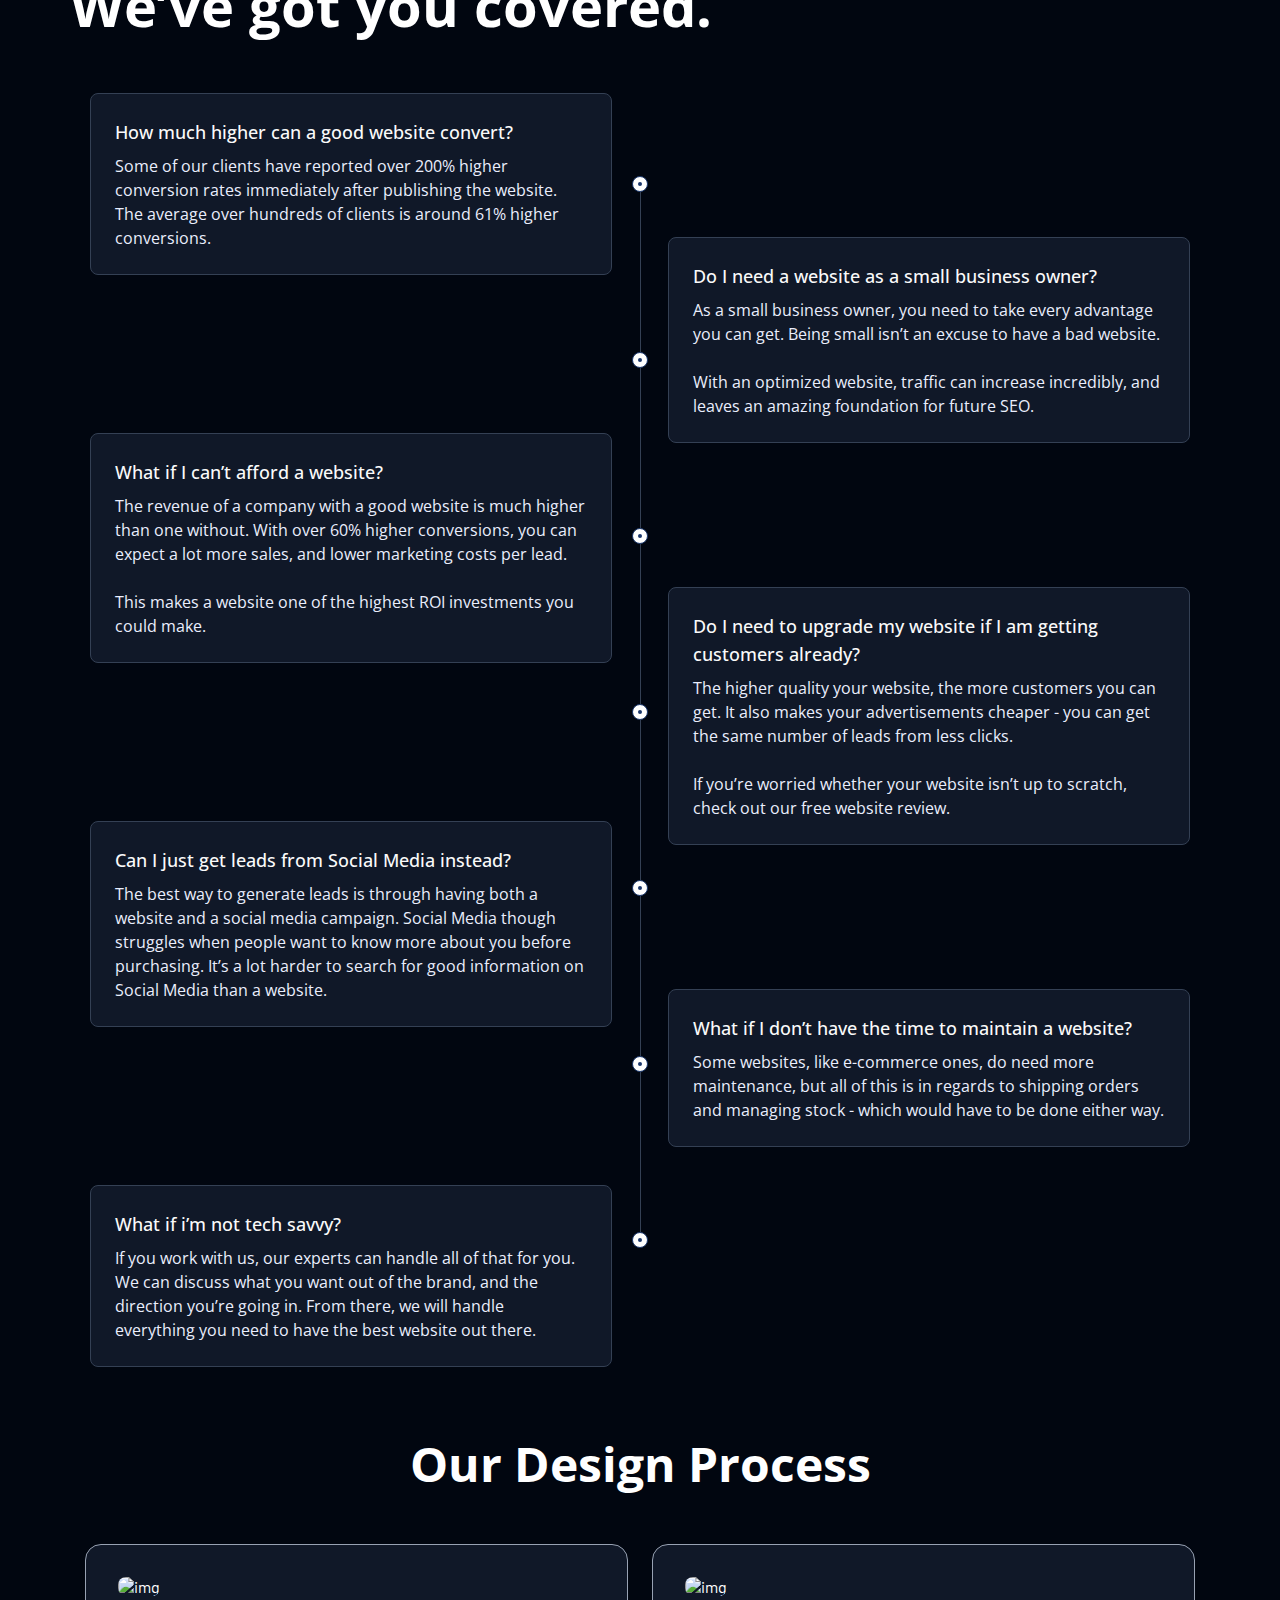
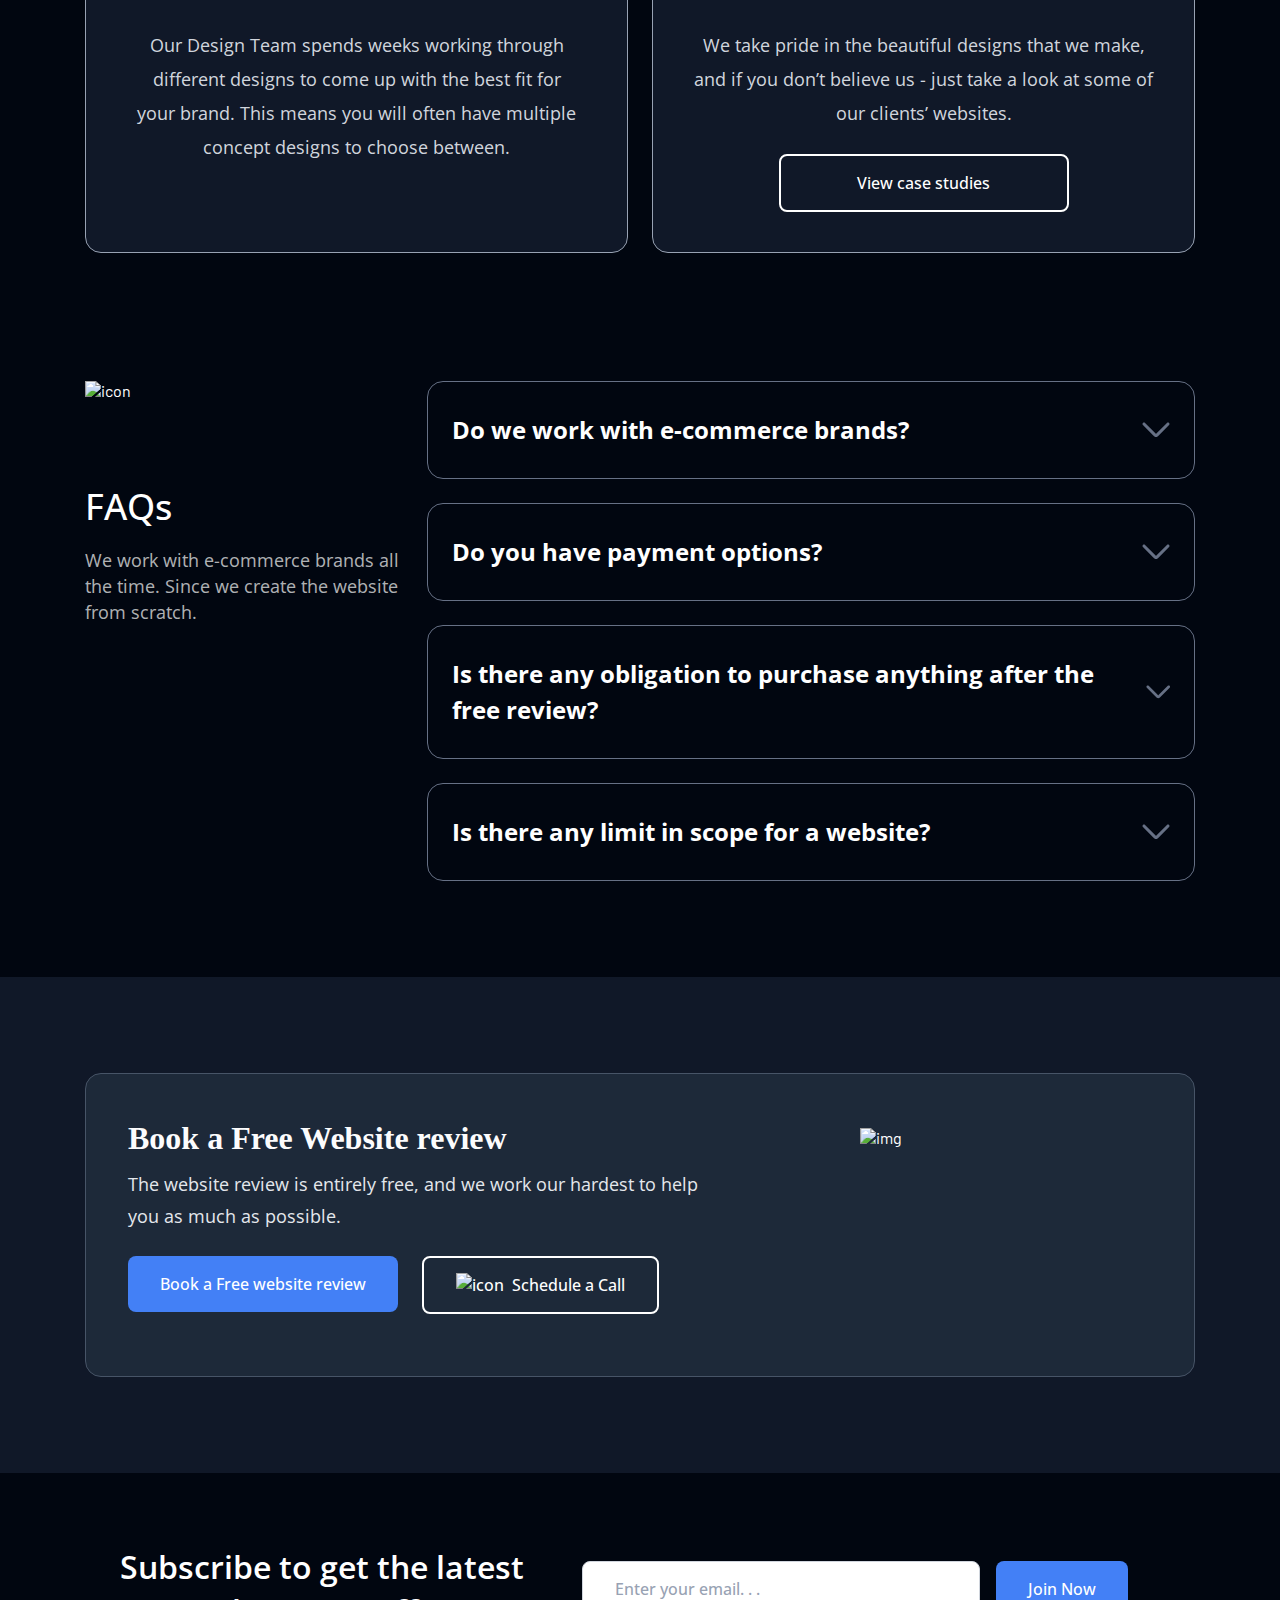
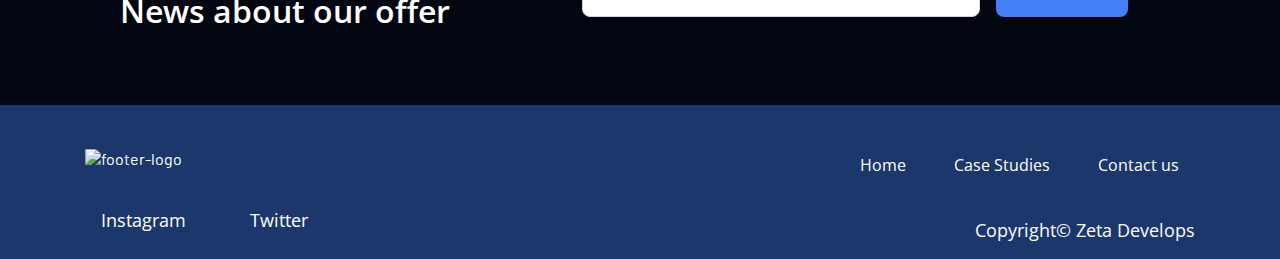
==== commit a25a8927: "fix some issue" ====
--- a/index.html
+++ b/index.html
@@ -65,6 +65,7 @@
               <li><a href="./case-study.html">Case studies</a></li>
               <li><a href="./contact.html">Contact</a></li>
             </ul>
+            <button class="btn menu-btn">Book a free review</button>
           </div>
 
           <div class="nav-items nav-items-mob">
@@ -76,7 +77,7 @@
               </ul>
 
               <div class="nav-btns">
-                <button class="btn btn-primary" id="review-btn">
+                <button class="btn btn-primary review-btn">
                   Book a Free website review
                 </button>
                 <a
@@ -205,7 +206,7 @@
                 increasing conversion rates and raising customer satisfaction.
               </p>
               <div class="hero-btns">
-                <button class="btn btn-primary" id="review-btn">
+                <button class="btn btn-primary review-btn">
                   Book a Free website review
                 </button>
 
@@ -1070,7 +1071,7 @@
                   </div>
                 </div>
               </div>
-              <<<<<<< HEAD ======= >>>>>>> main
+    
               <div class="hw-mobile-btns">
                 <a
                   target="_blank"
@@ -1272,20 +1273,15 @@
                   <h4>Do I need a website as a small business owner?</h4>
                   <p class="tl-mobile-content">
                     As a small business owner, you need to take every advantage
-                    you can get. Being small isn’t an excuse to have a bad
-                    <<<<<<< HEAD website. <br />
+                    you can get. Being small isn’t an excuse to have a bad website. <br />
                     <br />
                     With an optimized website, traffic can increase incredibly,
-                    and leaves an amazing foundation for future SEO. =======
-                    website. With an optimized website, traffic can increase
-                    incredibly, and leaves an amazing foundation for future SEO.
-                    >>>>>>> main
+                    and leaves an amazing foundation for future SEO.
                   </p>
                   <p id="tl-read-more" class="tl-btn">Read more. . .</p>
                   <p id="tl-less" class="tl-btn">Less</p>
                 </div>
                 <div class="tl-mobile-card">
-                  <<<<<<< HEAD
                   <h4>
                     Is there any obligation to purchase anything after the free
                     review?
@@ -1296,16 +1292,7 @@
                     website. <br />
                     <br />
                     With an optimized website, traffic can increase incredibly,
-                    and leaves an amazing foundation for future SEO. =======
-                  </p>
-
-                  <h4>What if i’m not tech savvy?</h4>
-                  <p class="tl-mobile-content">
-                    As a small business owner, you need to take every advantage
-                    you can get. Being small isn’t an excuse to have a bad
-                    website. With an optimized website, traffic can increase
-                    incredibly, and leaves an amazing foundation for future SEO.
-                    >>>>>>> main
+                    and leaves an amazing foundation for future SEO.
                   </p>
                   <p id="tl-read-more" class="tl-btn">Read more. . .</p>
                   <p id="tl-less" class="tl-btn">Less</p>
@@ -1317,25 +1304,10 @@
                   </h4>
                   <p class="tl-mobile-content">
                     As a small business owner, you need to take every advantage
-                    you can get. Being small isn’t an excuse to have a bad
-                    <<<<<<< HEAD website. <br />
+                    you can get. Being small isn’t an excuse to have a bad website. <br />
                     <br />
                     With an optimized website, traffic can increase incredibly,
-                    and leaves an amazing foundation for future SEO. =======
-                    website. With an optimized website, traffic can increase
-                    incredibly, and leaves an amazing foundation for future SEO.
-                  </p>
-                  <p id="tl-read-more" class="tl-btn">Read more. . .</p>
-                  <p id="tl-less" class="tl-btn">Less</p>
-                </div>
-                <div class="tl-mobile-card">
-                  <h4>What if I don’t have the time to maintain a website?</h4>
-                  <p class="tl-mobile-content">
-                    As a small business owner, you need to take every advantage
-                    you can get. Being small isn’t an excuse to have a bad
-                    website. With an optimized website, traffic can increase
-                    incredibly, and leaves an amazing foundation for future SEO.
-                    >>>>>>> main
+                    and leaves an amazing foundation for future SEO.
                   </p>
                   <p id="tl-read-more" class="tl-btn">Read more. . .</p>
                   <p id="tl-less" class="tl-btn">Less</p>
--- a/style.css
+++ b/style.css
@@ -5,32 +5,32 @@
 }
 
 @font-face {
-  font-family: 'Satoshi';
-  src: url('/assets/fonts/Satoshi-Black.otf');
+  font-family: "Satoshi";
+  src: url("/assets/fonts/Satoshi-Black.otf");
   font-weight: 400;
   font-style: normal;
 }
 @font-face {
-  font-family: 'Satoshi';
-  src: url('/assets/fonts/Satoshi-Bold.otf');
+  font-family: "Satoshi";
+  src: url("/assets/fonts/Satoshi-Bold.otf");
   font-weight: 700;
   font-style: normal;
 }
 @font-face {
-  font-family: 'Satoshi';
-  src: url('/assets/fonts/Satoshi-Medium.otf');
+  font-family: "Satoshi";
+  src: url("/assets/fonts/Satoshi-Medium.otf");
   font-weight: 500;
   font-style: normal;
 }
 @font-face {
-  font-family: 'Satoshi';
-  src: url('/assets/fonts/Satoshi-Regular.otf');
+  font-family: "Satoshi";
+  src: url("/assets/fonts/Satoshi-Regular.otf");
   font-weight: 400;
   font-style: normal;
 }
 
 body {
-  font-family: 'Barlow', 'Arges', sans-serif;
+  font-family: "Barlow", "Arges", sans-serif;
   margin: 0;
   padding: 0;
   font-size: 1rem;
@@ -40,7 +40,7 @@
 }
 
 h1 {
-  font-family: 'Satoshi', 'Arges', sans-serif;
+  font-family: "Satoshi", "Arges", sans-serif;
 }
 
 a {
@@ -71,7 +71,7 @@
 /*========== Button styling ==========*/
 .btn {
   /* width: 100%; */
-  font-family: 'Open Sans';
+  font-family: "Open Sans";
   font-weight: 500;
   font-size: 16px;
   line-height: 24px;
@@ -153,7 +153,7 @@
 }
 
 .nav-items ul li a {
-  font-family: 'Open Sans';
+  font-family: "Open Sans";
   font-size: 18px;
   line-height: 32px;
 }
@@ -162,7 +162,7 @@
   background: #7dffaf;
   color: #010610;
   margin-left: 56px;
-  font-family: 'Open Sans';
+  font-family: "Open Sans";
   font-weight: 600;
   font-size: 18px;
   line-height: 24px;
@@ -212,7 +212,7 @@
   margin-top: 5%;
 }
 
-.scroll-block {
+.scroll-lock {
   overflow: hidden;
 }
 
@@ -330,7 +330,7 @@
 
 /*========== Hero section styling ==========*/
 .wlc-zeta {
-  font-family: 'Open Sans';
+  font-family: "Open Sans";
   font-weight: 500;
   font-size: 14px;
   line-height: 22px;
@@ -368,7 +368,7 @@
 }
 
 .hero-desc {
-  font-family: 'Barlow', sans-serif;
+  font-family: "Barlow", sans-serif;
   padding: 16px 0;
   font-size: 18px;
   line-height: 28px;
@@ -416,6 +416,10 @@
   .hero-btns .btn {
     padding: 16px 25px;
   }
+
+  .hero-wrapper .col-md-6 {
+    padding: 0 20px;
+  }
 }
 
 @media screen and (max-width: 768px) {
@@ -447,14 +451,10 @@
   }
 
   .hero-desc {
-    font-family: 'Open Sans';
+    font-family: "Open Sans";
     font-size: 14px;
     line-height: 22px;
     letter-spacing: 0.015em;
-  }
-
-  .hero-wrapper .col-md-6 {
-    padding: 0 20px;
   }
 }
 
@@ -547,7 +547,7 @@
 }
 
 .review-left h3 {
-  font-family: 'Satoshi';
+  font-family: "Satoshi";
   font-weight: 700;
   font-size: 48px;
   line-height: 65px;
@@ -590,7 +590,7 @@
 }
 
 .rating-number p {
-  font-family: 'Open Sans';
+  font-family: "Open Sans";
   font-weight: 600;
   font-size: 16px;
   line-height: 24px;
@@ -602,7 +602,7 @@
 }
 
 .review-right h3 {
-  font-family: 'Open Sans';
+  font-family: "Open Sans";
   font-weight: 600;
   font-size: 32px;
   line-height: 44px;
@@ -623,7 +623,7 @@
 }
 
 .review-right-item p {
-  font-family: 'Open Sans';
+  font-family: "Open Sans";
   font-size: 18px;
   line-height: 26px;
   color: #c7d9fc;
@@ -655,14 +655,14 @@
 }
 
 .st-info-left p {
-  font-family: 'Open Sans';
+  font-family: "Open Sans";
   font-size: 16px;
   line-height: 27px;
   color: #c7d9fc;
 }
 
 .st-author-name {
-  font-family: 'Open Sans';
+  font-family: "Open Sans";
   font-weight: 600;
   font-size: 18px;
   line-height: 26px;
@@ -671,7 +671,7 @@
 
 .st-author-position {
   margin-top: 8px;
-  font-family: 'Open Sans';
+  font-family: "Open Sans";
   font-size: 16px;
   line-height: 22px;
   color: #c7d9fc;
@@ -679,7 +679,7 @@
 
 .single-testimonial-text {
   margin-top: 8px;
-  font-family: 'Open Sans';
+  font-family: "Open Sans";
   font-size: 24px;
   line-height: 34px;
   color: #fcfcfd;
@@ -739,7 +739,7 @@
 
 .multi-testimonial-text {
   margin-top: 8px;
-  font-family: 'Open Sans';
+  font-family: "Open Sans";
   font-size: 18px;
   line-height: 26px;
   color: #fcfcfd;
@@ -759,7 +759,7 @@
 }
 
 .multi-testimonial-info .author-name {
-  font-family: 'Open Sans';
+  font-family: "Open Sans";
   font-weight: 600;
   font-size: 18px;
   line-height: 26px;
@@ -768,7 +768,7 @@
 
 .multi-testimonial-info .author-position {
   margin-top: 8px;
-  font-family: 'Open Sans';
+  font-family: "Open Sans";
   font-size: 16px;
   line-height: 22px;
   color: #c7d9fc;
@@ -803,6 +803,12 @@
   margin-left: 8px;
 }
 
+@media screen and (max-width: 1199px) {
+  .reviews-wrapper .container {
+    padding: 0 20px;
+  }
+}
+
 @media screen and (max-width: 1023px) {
   .multi-testimonials {
     display: none;
@@ -820,13 +826,20 @@
 
   .review-icons-mobile {
     display: block;
-  }
+    min-width: 170px;
+    /* position: relative; */
+  }
+
+  /* .review-icons-mobile .slick-list {
+    position: absolute;
+    top: -15px;
+  } */
 
   .multi-testimonials-content {
     padding: 16px;
   }
   .multi-testimonial-text {
-    font-family: 'Nunito';
+    font-family: "Nunito";
 
     font-size: 14px;
     line-height: 22px;
@@ -841,7 +854,7 @@
     height: 24px;
   }
   .info-inner .author-name {
-    font-family: 'Nunito';
+    font-family: "Nunito";
     font-size: 14px;
     line-height: 22px;
   }
@@ -853,7 +866,7 @@
   }
 
   .multi-testimonial-info .author-position {
-    font-family: 'Nunito';
+    font-family: "Nunito";
     font-size: 12px;
     margin-top: 0;
   }
@@ -861,9 +874,6 @@
   .testimonial-slider .ts-item {
     max-width: 279px;
     margin-right: 16px;
-  }
-  .reviews-wrapper .container {
-    padding: 0 20px;
   }
 
   .review-left {
@@ -885,7 +895,7 @@
   }
 
   .review-left .rating-number p {
-    font-family: 'Nunito';
+    font-family: "Nunito";
     font-size: 12px;
     line-height: 18px;
     color: #ecf2fe;
@@ -900,7 +910,7 @@
   }
 
   .review-left h3 {
-    font-family: 'DM Sans';
+    font-family: "DM Sans";
     font-weight: 700;
     font-size: 24px;
     line-height: 30px;
@@ -911,7 +921,7 @@
   }
 
   .review-right h3 {
-    font-family: 'Open Sans';
+    font-family: "Open Sans";
     font-weight: 600;
     font-size: 18px;
     line-height: 25px;
@@ -963,7 +973,7 @@
   }
 
   .single-testimonial-text {
-    font-family: 'Nunito';
+    font-family: "Nunito";
     font-weight: 500;
     font-size: 14px;
     line-height: 22px;
@@ -1005,7 +1015,7 @@
 }
 
 .marketing-heading {
-  font-family: 'Open Sans';
+  font-family: "Open Sans";
   font-weight: 700;
   font-size: 48px;
   line-height: 64px;
@@ -1036,7 +1046,7 @@
 
 .marketing-card-content {
   margin-top: 32px;
-  font-family: 'Open Sans';
+  font-family: "Open Sans";
   font-size: 18px;
   line-height: 34px;
   text-align: center;
@@ -1051,7 +1061,13 @@
   margin-top: 48px;
 }
 
-@media screen and (max-width: 1200px) {
+@media screen and (min-width: 1024px) {
+  .marketing-wrapper .container {
+    padding: 0 20px;
+  }
+}
+
+@media screen and (max-width: 1024px) {
   .marketing-cards {
     display: none;
   }
@@ -1059,9 +1075,23 @@
     display: block;
     margin-left: 20px;
   }
+
+  .marketing-card {
+    max-width: 590px;
+  }
+}
+
+@media screen and (max-width: 767px) {
+  .marketing-card {
+    max-width: 490px;
+  }
 }
 
 @media screen and (max-width: 600px) {
+  .marketing-card {
+    max-width: 290px;
+  }
+
   .marketing-wrapper {
     padding: 16px 0;
   }
@@ -1104,7 +1134,7 @@
 
 .how-works-heading {
   max-width: 545px;
-  font-family: 'Open Sans';
+  font-family: "Open Sans";
   font-weight: 700;
   font-size: 40px;
   line-height: 58px;
@@ -1123,15 +1153,16 @@
 
 .hw-item {
   width: 100%;
+  height: 100%;
   display: flex;
   flex-direction: column;
   align-items: center;
-  justify-content: center;
+  justify-content: start;
   gap: 16px;
 }
 
 .hw-item p {
-  font-family: 'Satoshi';
+  font-family: "Satoshi";
   font-weight: 700;
   font-size: 24px;
   line-height: 32px;
@@ -1145,7 +1176,7 @@
   background: #1d2939;
   border-radius: 16px;
   padding: 64px 56px;
-  background-image: url('/assets/images/hw-bg.png');
+  background-image: url("/assets/images/hw-bg.png");
   background-position: bottom left;
   background-size: contain;
   background-repeat: no-repeat;
@@ -1165,7 +1196,7 @@
 
 .hw-bottom-card-left h2 {
   width: 535px;
-  font-family: 'Satoshi';
+  font-family: "Satoshi";
   font-weight: 700;
   font-size: 48px;
   line-height: 64px;
@@ -1185,7 +1216,7 @@
 }
 
 .hw-card-item p {
-  font-family: 'Satoshi';
+  font-family: "Satoshi";
   font-weight: 700;
   font-size: 24px;
   line-height: 32px;
@@ -1200,6 +1231,12 @@
 
 .hw-mobile-btns {
   display: none;
+}
+
+@media screen and (max-width: 1199px) {
+  .how-works-wrapper .container {
+    padding: 0 20px;
+  }
 }
 
 @media screen and (max-width: 767px) {
@@ -1209,7 +1246,7 @@
   }
 
   .how-works-heading {
-    font-family: 'DM Sans';
+    font-family: "DM Sans";
     font-size: 24px;
     line-height: 30px;
     text-align: center;
@@ -1226,7 +1263,7 @@
   }
 
   .hw-item p {
-    font-family: 'Nunito';
+    font-family: "Nunito";
     font-size: 14px;
     line-height: 22px;
     text-align: center;
@@ -1279,7 +1316,7 @@
 }
 
 .tl-heading {
-  font-family: 'Open Sans';
+  font-family: "Open Sans";
   font-weight: 700;
   font-size: 56px;
   line-height: 80px;
@@ -1342,7 +1379,7 @@
 }
 
 .tl-card-content h3 {
-  font-family: 'Open Sans';
+  font-family: "Open Sans";
   font-weight: 500;
   font-size: 18px;
   line-height: 28px;
@@ -1351,7 +1388,7 @@
 }
 
 .tl-card-content p {
-  font-family: 'Open Sans';
+  font-family: "Open Sans";
   font-size: 16px;
   line-height: 24px;
   color: #eaeefd;
@@ -1367,6 +1404,12 @@
 
 .tl-mobile-inner {
   display: none;
+}
+
+@media screen and (max-width: 1199px) {
+  .timeline-wrapper .container {
+    padding: 0 20px;
+  }
 }
 
 @media screen and (max-width: 767px) {
@@ -1385,7 +1428,7 @@
   }
 
   .tl-heading {
-    font-family: 'DM Sans';
+    font-family: "DM Sans";
     font-weight: 700;
     font-size: 24px;
     line-height: 30px;
@@ -1407,7 +1450,7 @@
   }
 
   .tl-mobile-card h4 {
-    font-family: 'Open Sans';
+    font-family: "Open Sans";
     font-weight: 500;
     font-size: 16px;
     line-height: 26px;
@@ -1417,7 +1460,7 @@
   .tl-mobile-content {
     margin-top: 8px;
     display: none;
-    font-family: 'Open Sans';
+    font-family: "Open Sans";
     font-size: 14px;
     line-height: 22px;
     color: #d0d5dd;
@@ -1426,7 +1469,7 @@
   .tl-btn {
     width: max-content;
     margin-top: 8px;
-    font-family: 'Open Sans';
+    font-family: "Open Sans";
     font-weight: 500;
     font-size: 14px;
     line-height: 22px;
@@ -1477,7 +1520,7 @@
 
 .process-card-content {
   margin-top: 32px;
-  font-family: 'Open Sans';
+  font-family: "Open Sans";
   font-size: 18px;
   line-height: 34px;
   text-align: center;
@@ -1485,7 +1528,7 @@
 }
 
 .process-heading {
-  font-family: 'Open Sans';
+  font-family: "Open Sans";
   font-weight: 700;
   font-size: 48px;
   line-height: 65px;
@@ -1524,7 +1567,21 @@
   }
 
   .process-slider .process-card {
-    /* width: 290px; */
+    width: 690px;
+  }
+}
+
+@media screen and (max-width: 767px) {
+  .process-wrapper {
+    padding: 40px 0;
+  }
+
+  .process-wrapper .container {
+    padding: 0 20px;
+  }
+
+  .process-slider .process-card {
+    width: 490px;
   }
 }
 
@@ -1545,7 +1602,7 @@
   }
 
   .process-card {
-    width: 100%;
+    width: 290px !important;
     padding: 12px;
     padding-bottom: 40px;
   }
@@ -1558,12 +1615,6 @@
   }
 }
 
-@media screen and (max-width: 767px) {
-  .process-wrapper {
-    padding: 40px 0;
-  }
-}
-
 /*========== FAQ section styling ==========*/
 .faq-wrapper {
   background-color: #010610;
@@ -1591,14 +1642,14 @@
 .faq-left h2 {
   margin-top: 19px;
   margin-bottom: 16px;
-  font-family: 'Open Sans';
+  font-family: "Open Sans";
   font-weight: 500;
   font-size: 36px;
   line-height: 49px;
 }
 
 .faq-left p {
-  font-family: 'Open Sans';
+  font-family: "Open Sans";
   font-size: 18px;
   line-height: 26px;
   color: rgba(255, 255, 255, 0.7);
@@ -1644,7 +1695,7 @@
 }
 
 .faq-accordion-title {
-  font-family: 'Open Sans';
+  font-family: "Open Sans";
   font-weight: 700;
   font-size: 24px;
   line-height: 36px;
@@ -1657,7 +1708,7 @@
 }
 
 .faq-accordion-body p {
-  font-family: 'Open Sans';
+  font-family: "Open Sans";
   font-size: 18px;
   line-height: 26px;
   color: rgba(255, 255, 255, 0.7);
@@ -1666,6 +1717,10 @@
 @media screen and (max-width: 767px) {
   .faq-wrapper {
     padding: 16px 0;
+  }
+
+  .faq-wrapper .container {
+    padding: 0 20px;
   }
 
   .faq-inner {
@@ -1689,13 +1744,13 @@
   }
 
   .faq-left p {
-    font-family: 'Nunito';
+    font-family: "Nunito";
     font-size: 14px;
     line-height: 22px;
   }
 
   .faq-accordion-title {
-    font-family: 'Nunito';
+    font-family: "Nunito";
     font-weight: 500;
     font-size: 16px;
     line-height: 24px;
@@ -1706,7 +1761,7 @@
   }
 
   .faq-accordion-body p {
-    font-family: 'Nunito';
+    font-family: "Nunito";
     font-size: 14px;
     line-height: 22px;
   }
@@ -1733,14 +1788,14 @@
   border-radius: 16px;
   padding: 42px;
   padding-bottom: 62px;
-  background-image: url('/assets/images/booking-bg.png');
+  background-image: url("/assets/images/booking-bg.png");
   background-position: bottom left;
   background-size: contain;
   background-repeat: no-repeat;
 }
 
 .booking-content h3 {
-  font-family: 'font1';
+  font-family: "font1";
   font-weight: 700;
   font-size: 32px;
   line-height: 44px;
@@ -1749,7 +1804,7 @@
 }
 
 .booking-content p {
-  font-family: 'Open Sans';
+  font-family: "Open Sans";
   font-size: 18px;
   line-height: 32px;
   color: #e4e7ec;
@@ -1800,6 +1855,12 @@
     background-color: inherit;
     padding: 40px 0;
   }
+
+  .booking-wrapper .container {
+    /* background-color: inherit; */
+    padding: 0 20px;
+  }
+
   .booking-wrapper .booking-inner .booking-content h3 {
     font-size: 24px;
     line-height: 32px;
@@ -1821,7 +1882,7 @@
     right: 0;
     left: 0;
     display: block;
-    background-image: url('/assets/images/booking-mb-bg.png');
+    background-image: url("/assets/images/booking-mb-bg.png");
     height: 134px;
     width: 100%;
     background-repeat: no-repeat;
@@ -1874,7 +1935,7 @@
 .Newsletter-wrapper {
   background-color: #010610;
   padding: 72px 0;
-  font-family: 'Open Sans';
+  font-family: "Open Sans";
 }
 
 .newsletter-container {
@@ -1886,7 +1947,7 @@
 }
 
 .newsletter-container h2 {
-  font-family: 'Open Sans';
+  font-family: "Open Sans";
   font-weight: 600;
   font-size: 32px;
   line-height: 44px;
@@ -1912,7 +1973,7 @@
 
 .newsletter-input input::placeholder,
 .newsletter-input input {
-  font-family: 'Open Sans';
+  font-family: "Open Sans";
   font-weight: 500;
   font-size: 16px;
   line-height: 24px;
@@ -1999,7 +2060,7 @@
 
 .footer-social a {
   padding: 8px 16px;
-  font-family: 'Open Sans';
+  font-family: "Open Sans";
   font-size: 18px;
 }
 
@@ -2011,13 +2072,13 @@
 }
 
 .footer-menu a {
-  font-family: 'Open Sans';
+  font-family: "Open Sans";
   font-size: 16px;
   line-height: 24px;
 }
 
 .copyright-text {
-  font-family: 'Open Sans';
+  font-family: "Open Sans";
   font-size: 18px;
   line-height: 26px;
   text-align: right;
@@ -2074,7 +2135,7 @@
 
   .footer-mb-social a,
   .footer-mb-menu a {
-    font-family: 'Nunito', sans-serif;
+    font-family: "Nunito", sans-serif;
     font-weight: 500;
     font-size: 14px;
     line-height: 22px;
@@ -2082,7 +2143,7 @@
 
   .copyright-mb-text {
     display: block;
-    font-family: 'Nunito';
+    font-family: "Nunito";
     font-size: 12px;
     line-height: 18px;
     text-align: center;
@@ -2156,7 +2217,7 @@
   justify-content: center;
   max-width: 844px;
   gap: 24px;
-  font-family: 'Open Sans';
+  font-family: "Open Sans";
 }
 
 #form-section .header-text {
@@ -2164,7 +2225,7 @@
 }
 
 #form-section .header-text h1 {
-  font-family: 'Open Sans';
+  font-family: "Open Sans";
   font-size: 32px;
   font-weight: 700px;
   padding-bottom: 16px;
@@ -2217,7 +2278,7 @@
 
 .contact-form .field input::placeholder,
 .contact-form textarea::placeholder {
-  font-family: 'Barlow', 'Arges', sans-serif;
+  font-family: "Barlow", "Arges", sans-serif;
   font-size: 16px;
   color: #475467;
 }
@@ -2291,14 +2352,14 @@
 } */
 
 @font-face {
-  font-family: 'font1';
-  src: url('./assets/Satoshi-Bold.otf');
+  font-family: "font1";
+  src: url("./assets/Satoshi-Bold.otf");
   font-weight: 700;
 }
 
 #case-study #header h1 {
   font-size: 72px;
-  font-family: 'font1';
+  font-family: "font1";
   font-weight: 700;
   text-align: center;
   background: linear-gradient(91.25deg, #7dffaf -2.45%, #4e91f6 107.38%);
@@ -2354,7 +2415,7 @@
 }
 
 .slider-header h2 {
-  font-family: 'font1';
+  font-family: "font1";
   font-weight: 700;
   font-size: 48px;
 }
@@ -2367,7 +2428,7 @@
   height: 44px;
   background: rgba(125, 255, 175, 0.1);
   border-radius: 8px;
-  font-family: 'Open Sans';
+  font-family: "Open Sans";
   font-size: 18px;
   font-weight: 400;
   color: #7dffaf;
@@ -2396,7 +2457,7 @@
 .slider-card .content h4 {
   padding-top: 24px;
   padding-bottom: 18px;
-  font-family: 'font1';
+  font-family: "font1";
   font-size: 24px;
   font-weight: 700;
   line-height: 32px;
@@ -2404,7 +2465,7 @@
 }
 
 .slider-card .content p {
-  font-family: 'Open Sans';
+  font-family: "Open Sans";
   font-weight: 400;
   font-size: 18px;
   line-height: 32px;
@@ -2413,7 +2474,7 @@
 }
 
 .slider-card .content .btn-see-more {
-  font-family: 'Open Sans';
+  font-family: "Open Sans";
   font-weight: 400;
   font-size: 18px;
   color: #7dffaf;
@@ -2487,7 +2548,7 @@
   }
 }
 
-@media screen and (max-width: 768px) {
+@media screen and (max-width: 767px) {
   #case-study {
     margin-top: 32px;
   }
@@ -2592,14 +2653,14 @@
 }
 
 .case-study-section .cs-header h2 {
-  font-family: 'Open Sans';
+  font-family: "Open Sans";
   font-size: 48px;
   font-weight: 700;
   line-height: 65px;
 }
 
 .case-study-section .cs-header a {
-  font-family: 'Open Sans';
+  font-family: "Open Sans";
   font-size: 16px;
   font-weight: 500;
   line-height: 24px;
@@ -2615,7 +2676,7 @@
 }
 
 .case-study-section .content p {
-  font-family: 'Open Sans';
+  font-family: "Open Sans";
   font-size: 18px;
   line-height: 26px;
   color: #98a2b3;
@@ -2623,7 +2684,7 @@
 }
 
 .case-study-section .content h5 {
-  font-family: 'Open Sans';
+  font-family: "Open Sans";
   font-size: 24px;
   line-height: 36px;
   color: #fcfcfd;
@@ -2637,6 +2698,12 @@
   height: 100%;
 }
 
+@media screen and (max-width: 1199px) {
+  .case-study-section .cs-slider {
+    margin-left: 20px;
+  }
+}
+
 @media screen and (max-width: 767px) {
   .case-study-section {
     padding: 40px 0;
@@ -2648,10 +2715,6 @@
 
   .cs-contents .container {
     padding: 0 20px;
-  }
-
-  .case-study-section .cs-slider {
-    margin-left: 20px;
   }
 
   .case-study-section .cs-header {
@@ -2684,16 +2747,16 @@
   }
 }
 
+@media screen and (min-width: 1200px) {
+  .cs-slider {
+    padding-left: calc((100vw - 1140px) / 2);
+  }
+}
+
 @media screen and (min-width: 1440px) {
   .cs-slider {
     padding-left: calc((100vw - 1248px) / 2);
   }
 }
 
-@media screen and (min-width: 1200px) {
-  .cs-slider {
-    padding-left: calc((100vw - 1140px) / 2);
-  }
-}
-
 /*=====  End of Home page case Study Section  ======*/
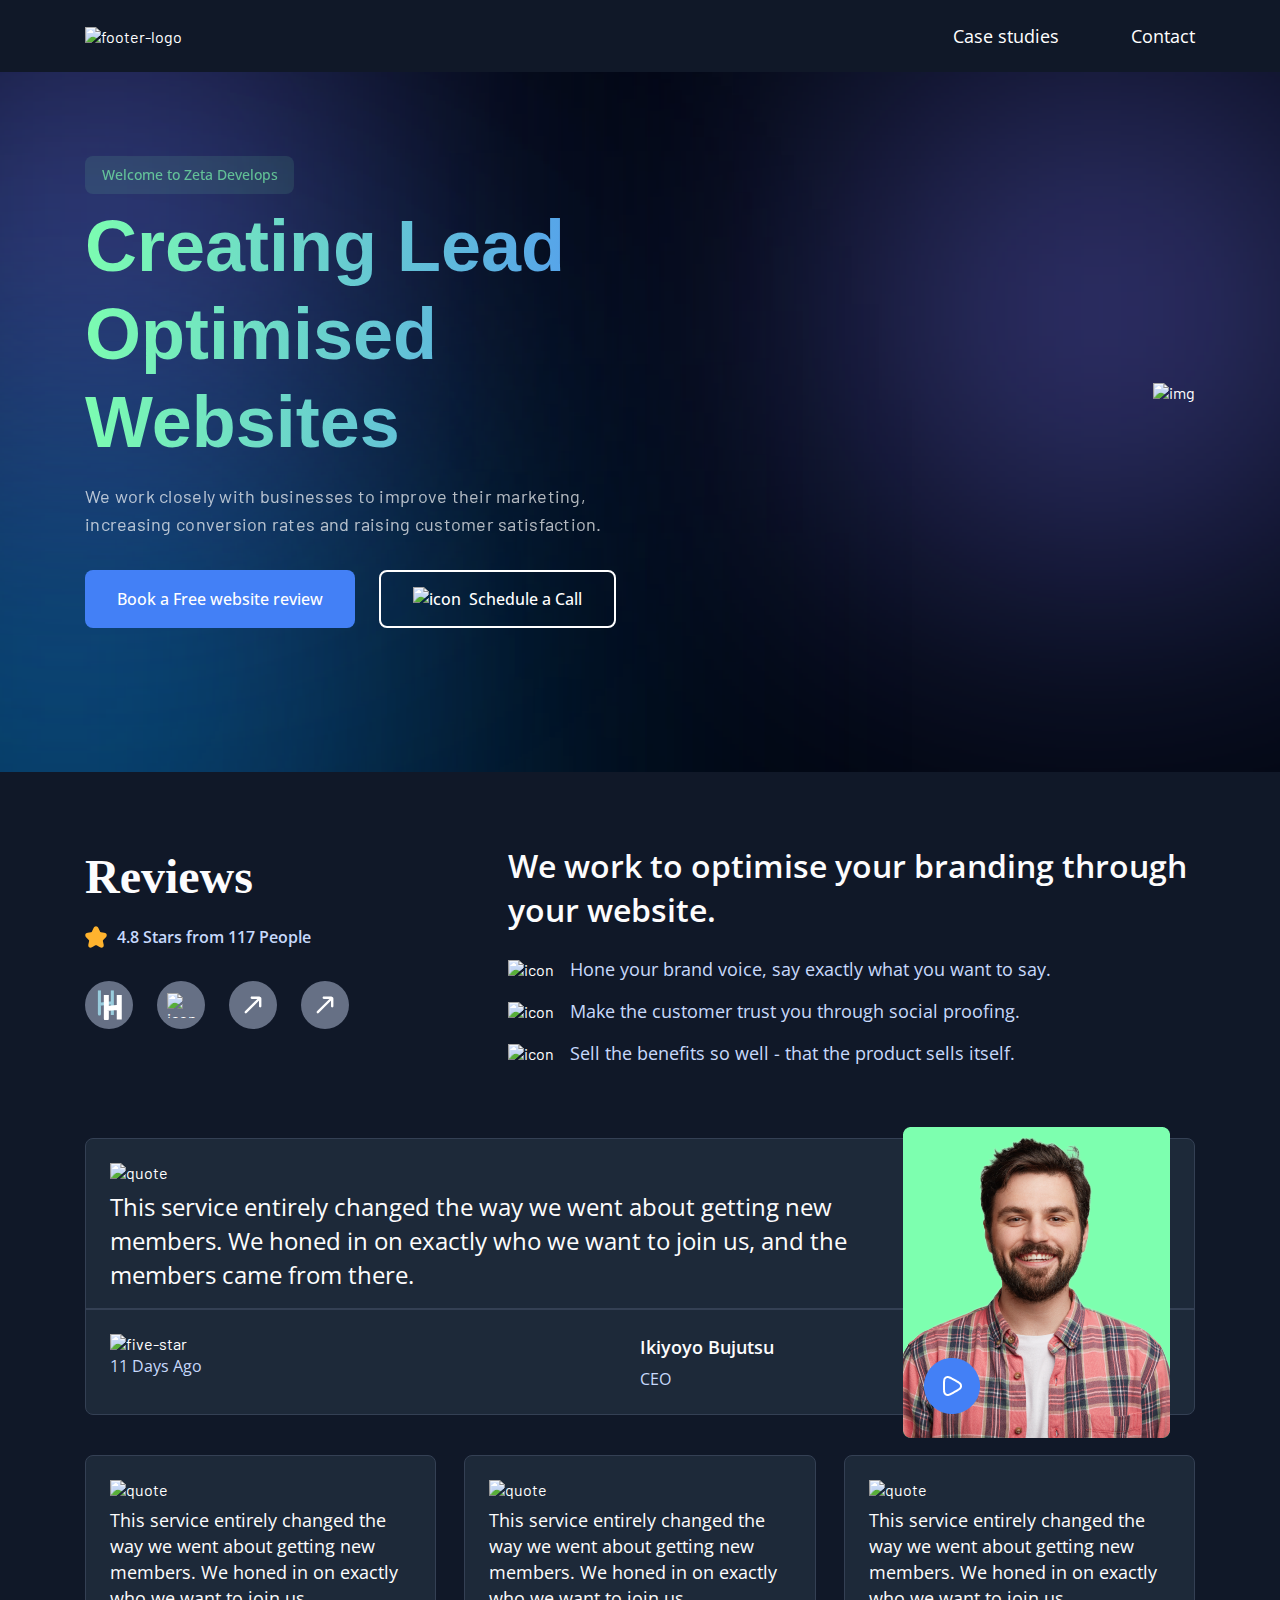
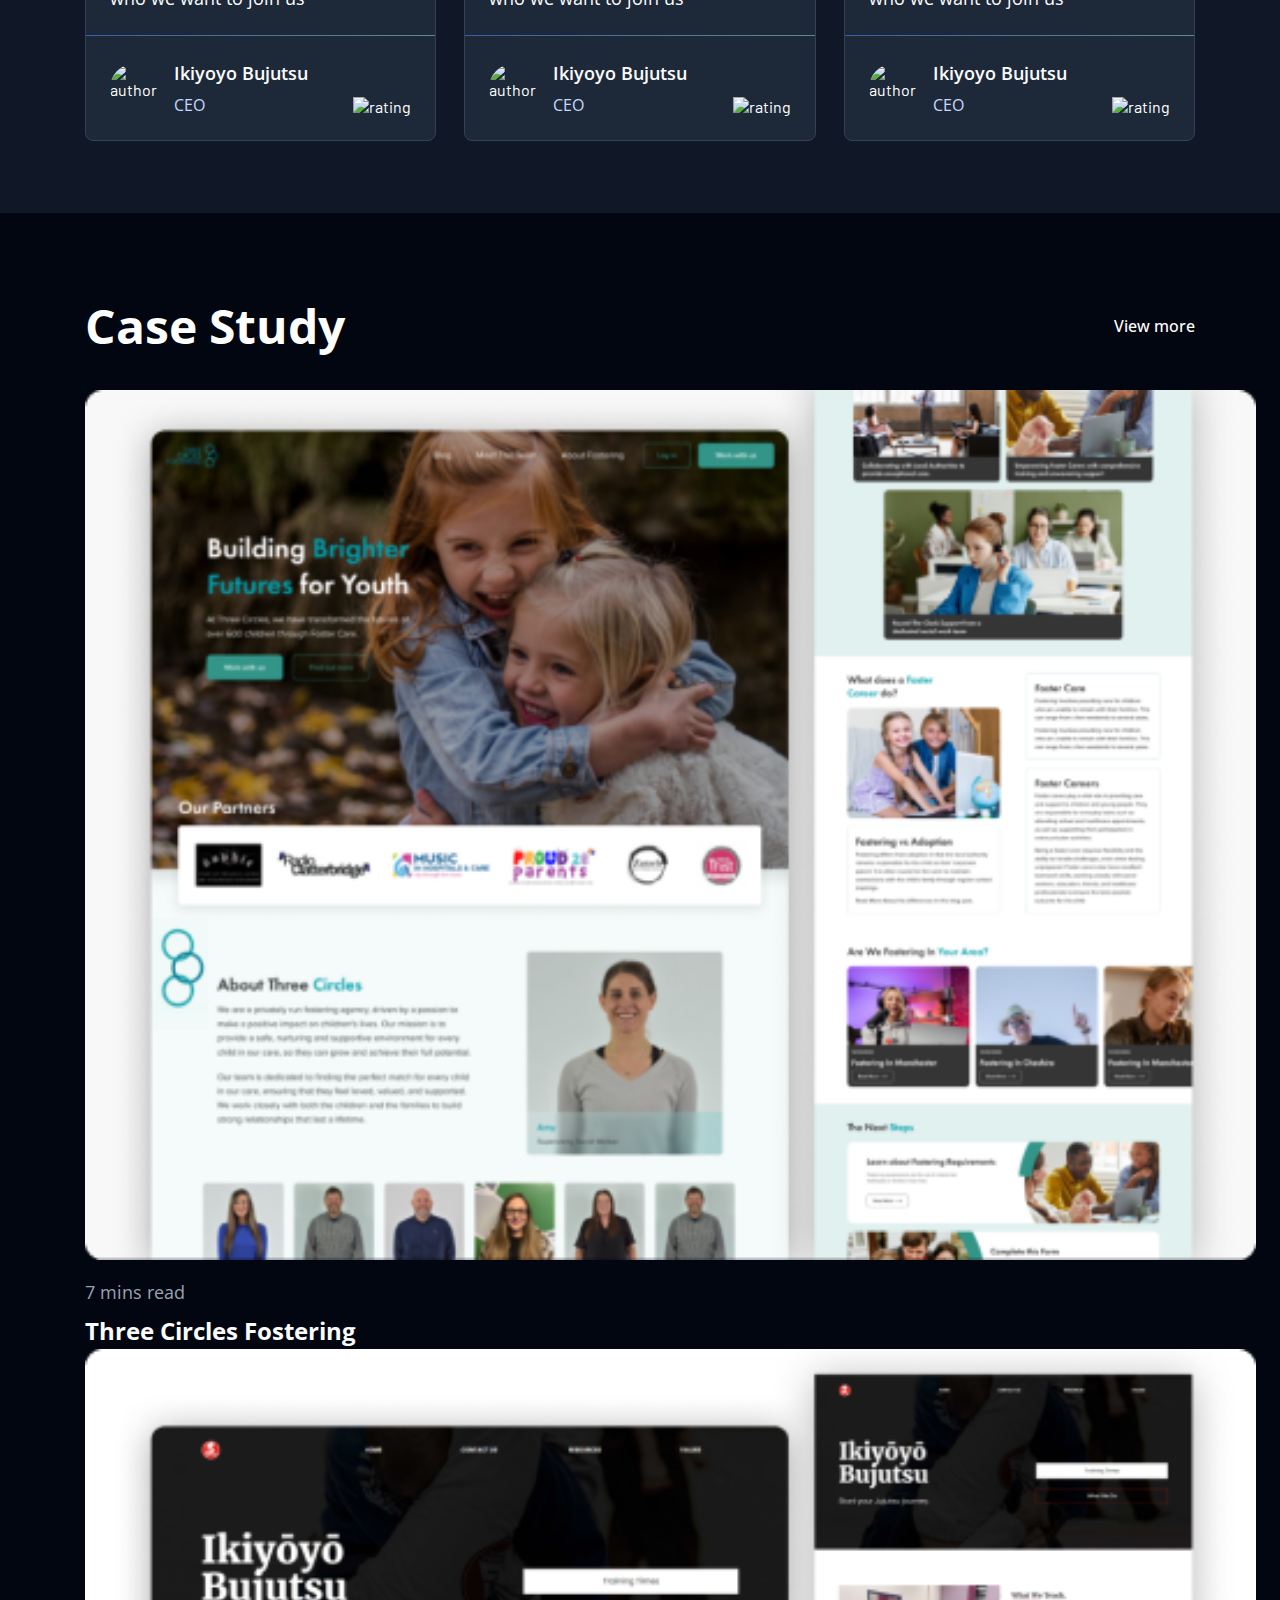
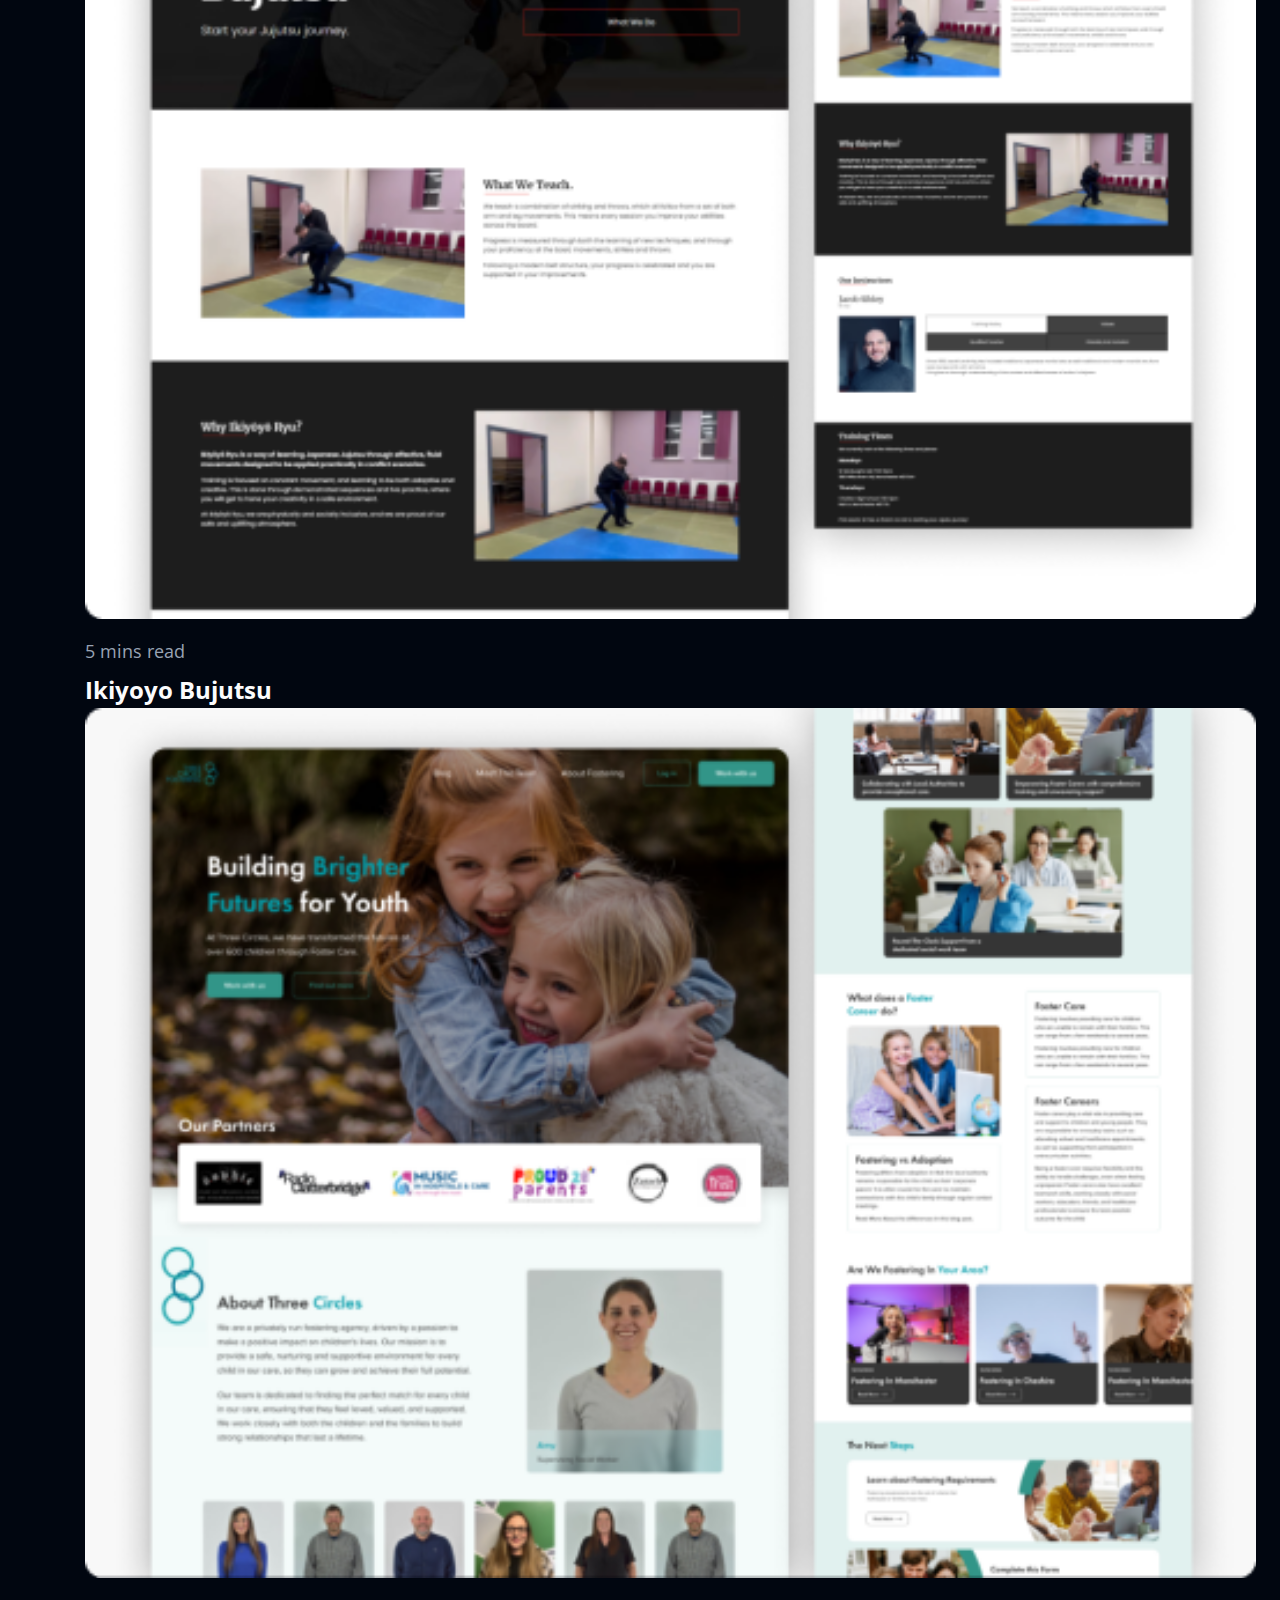
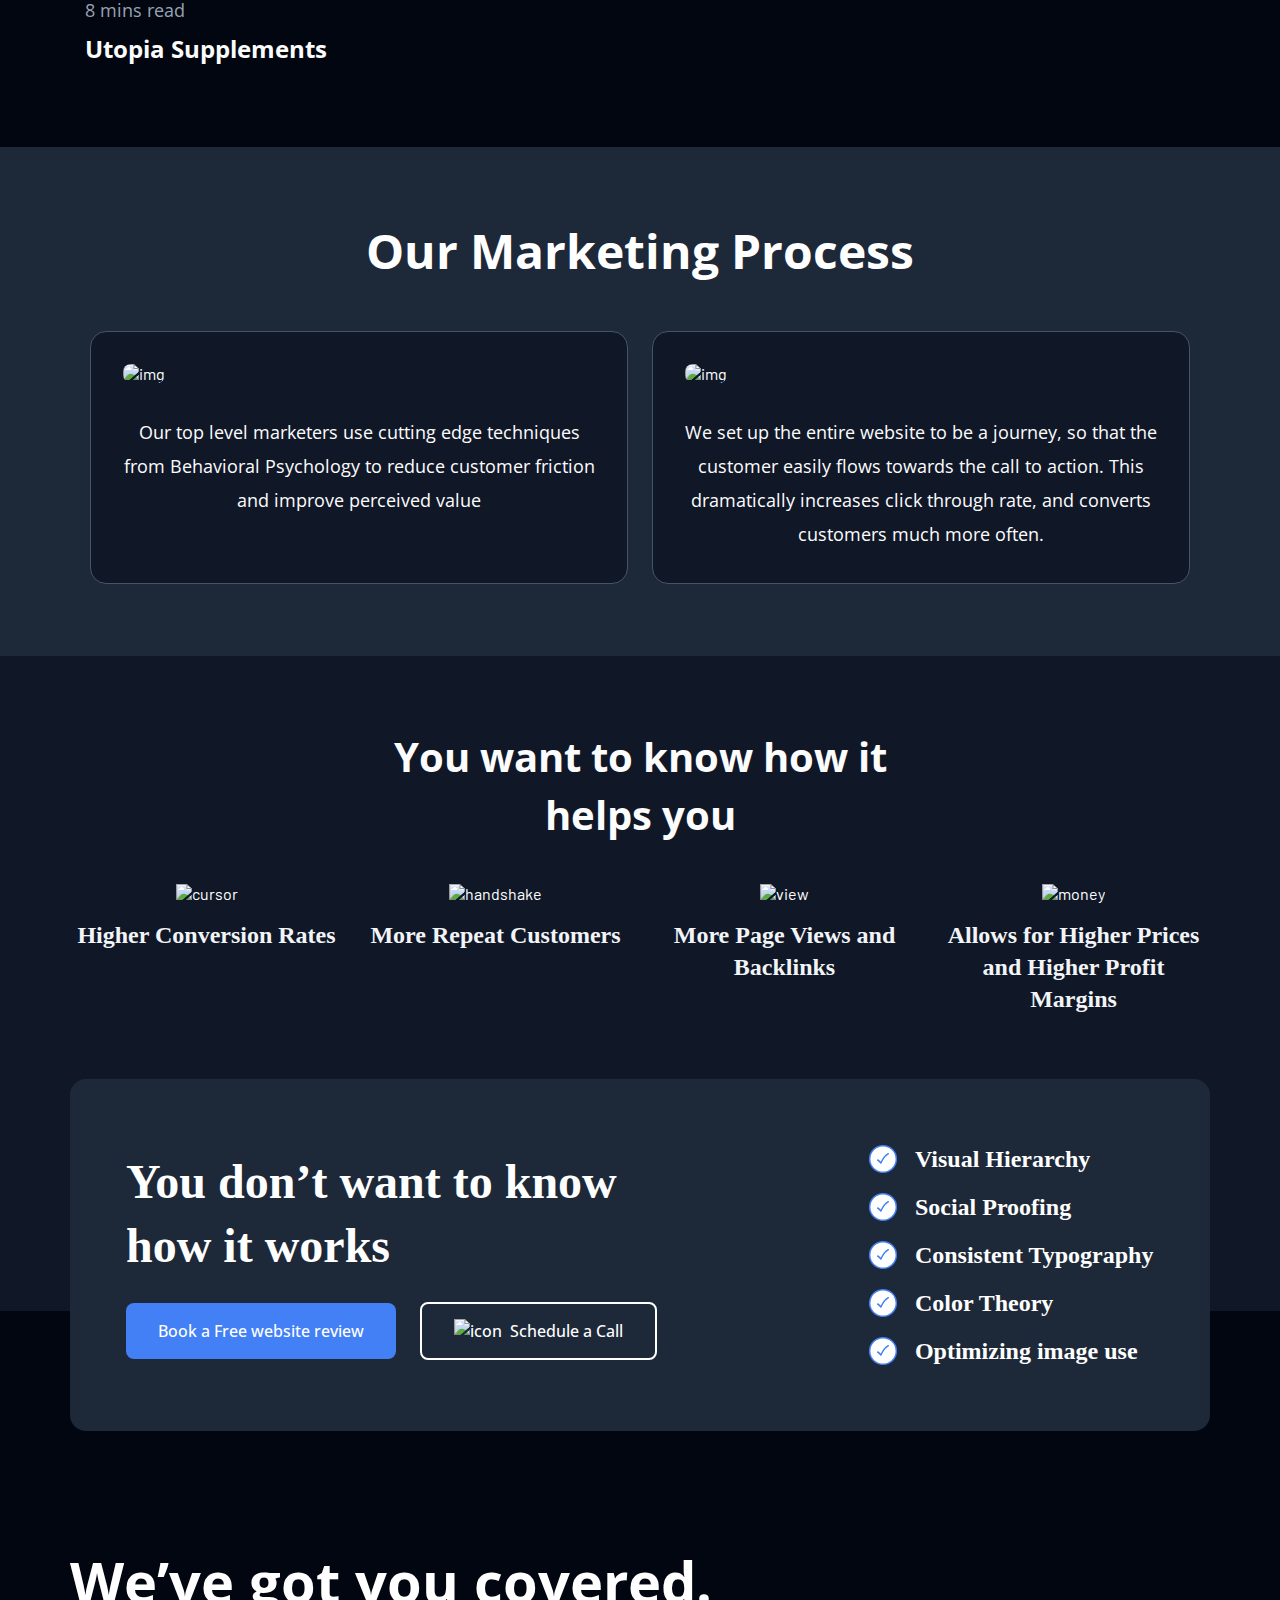
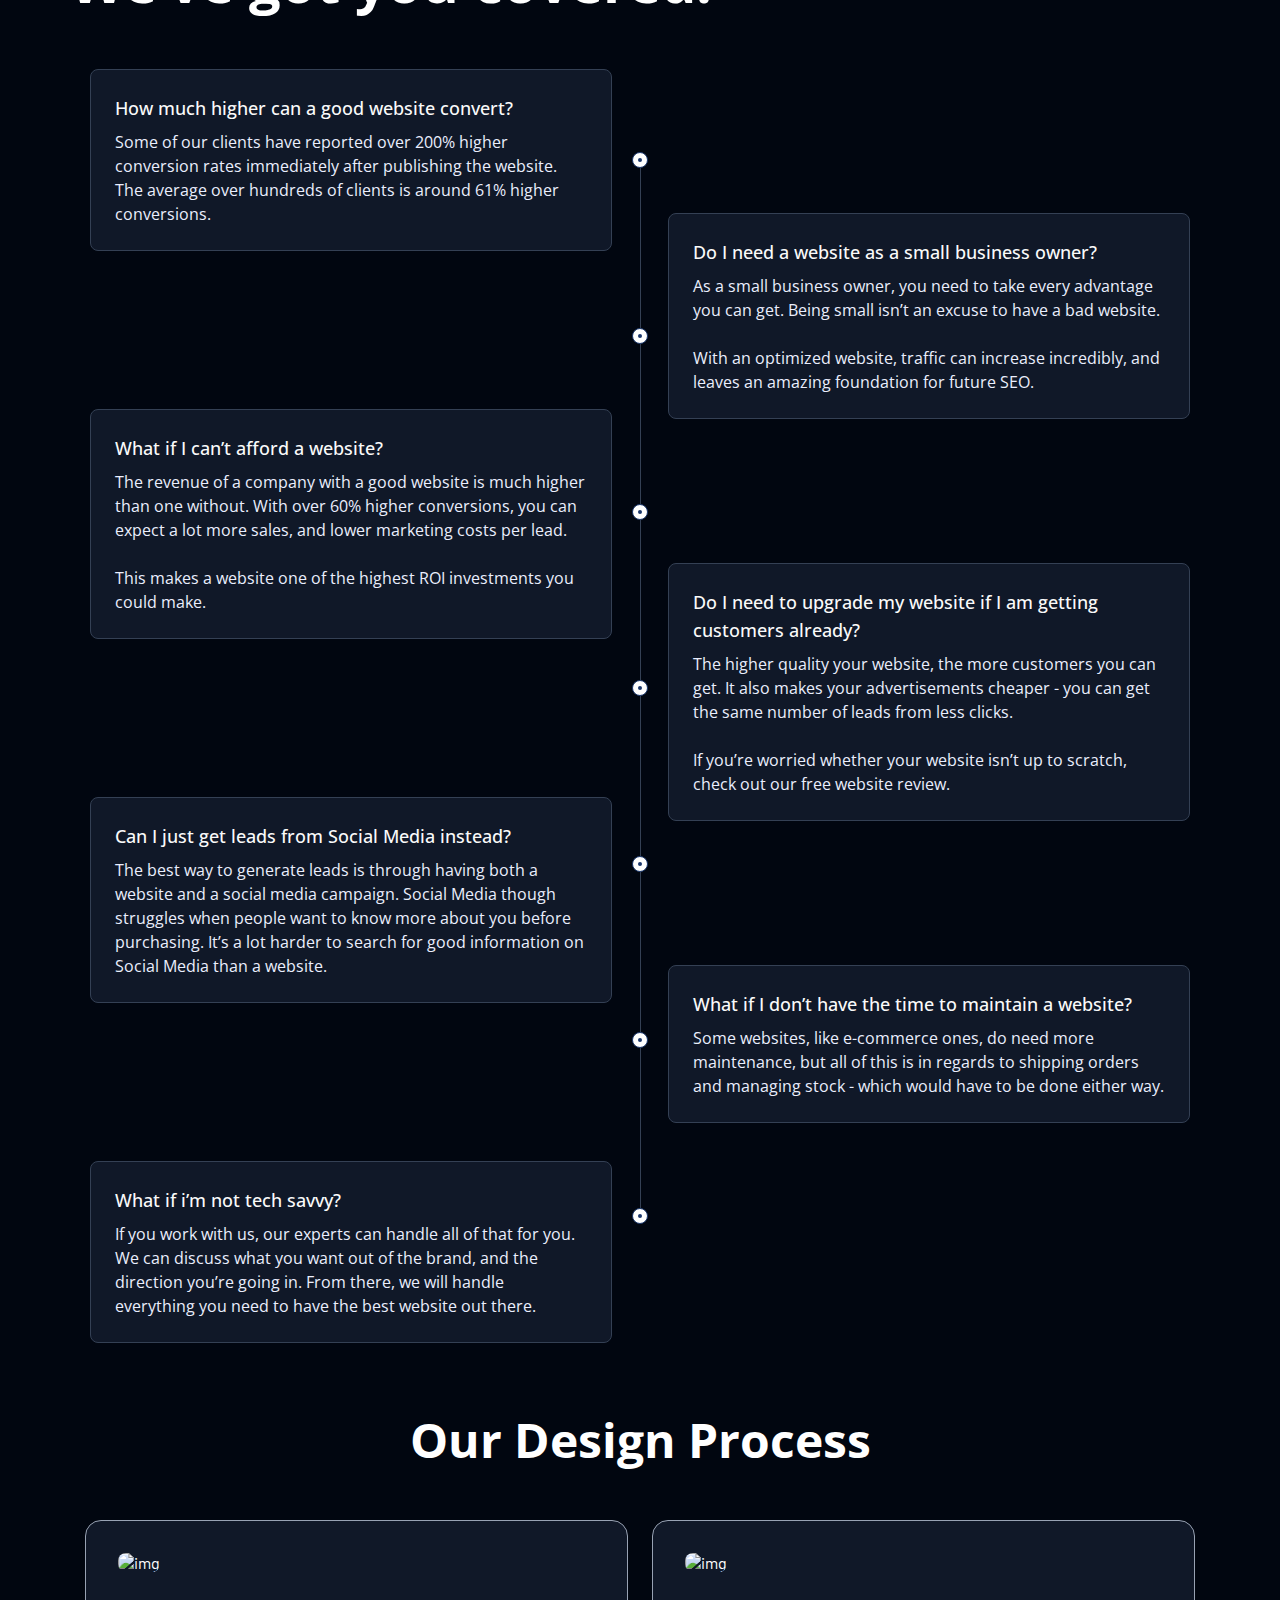
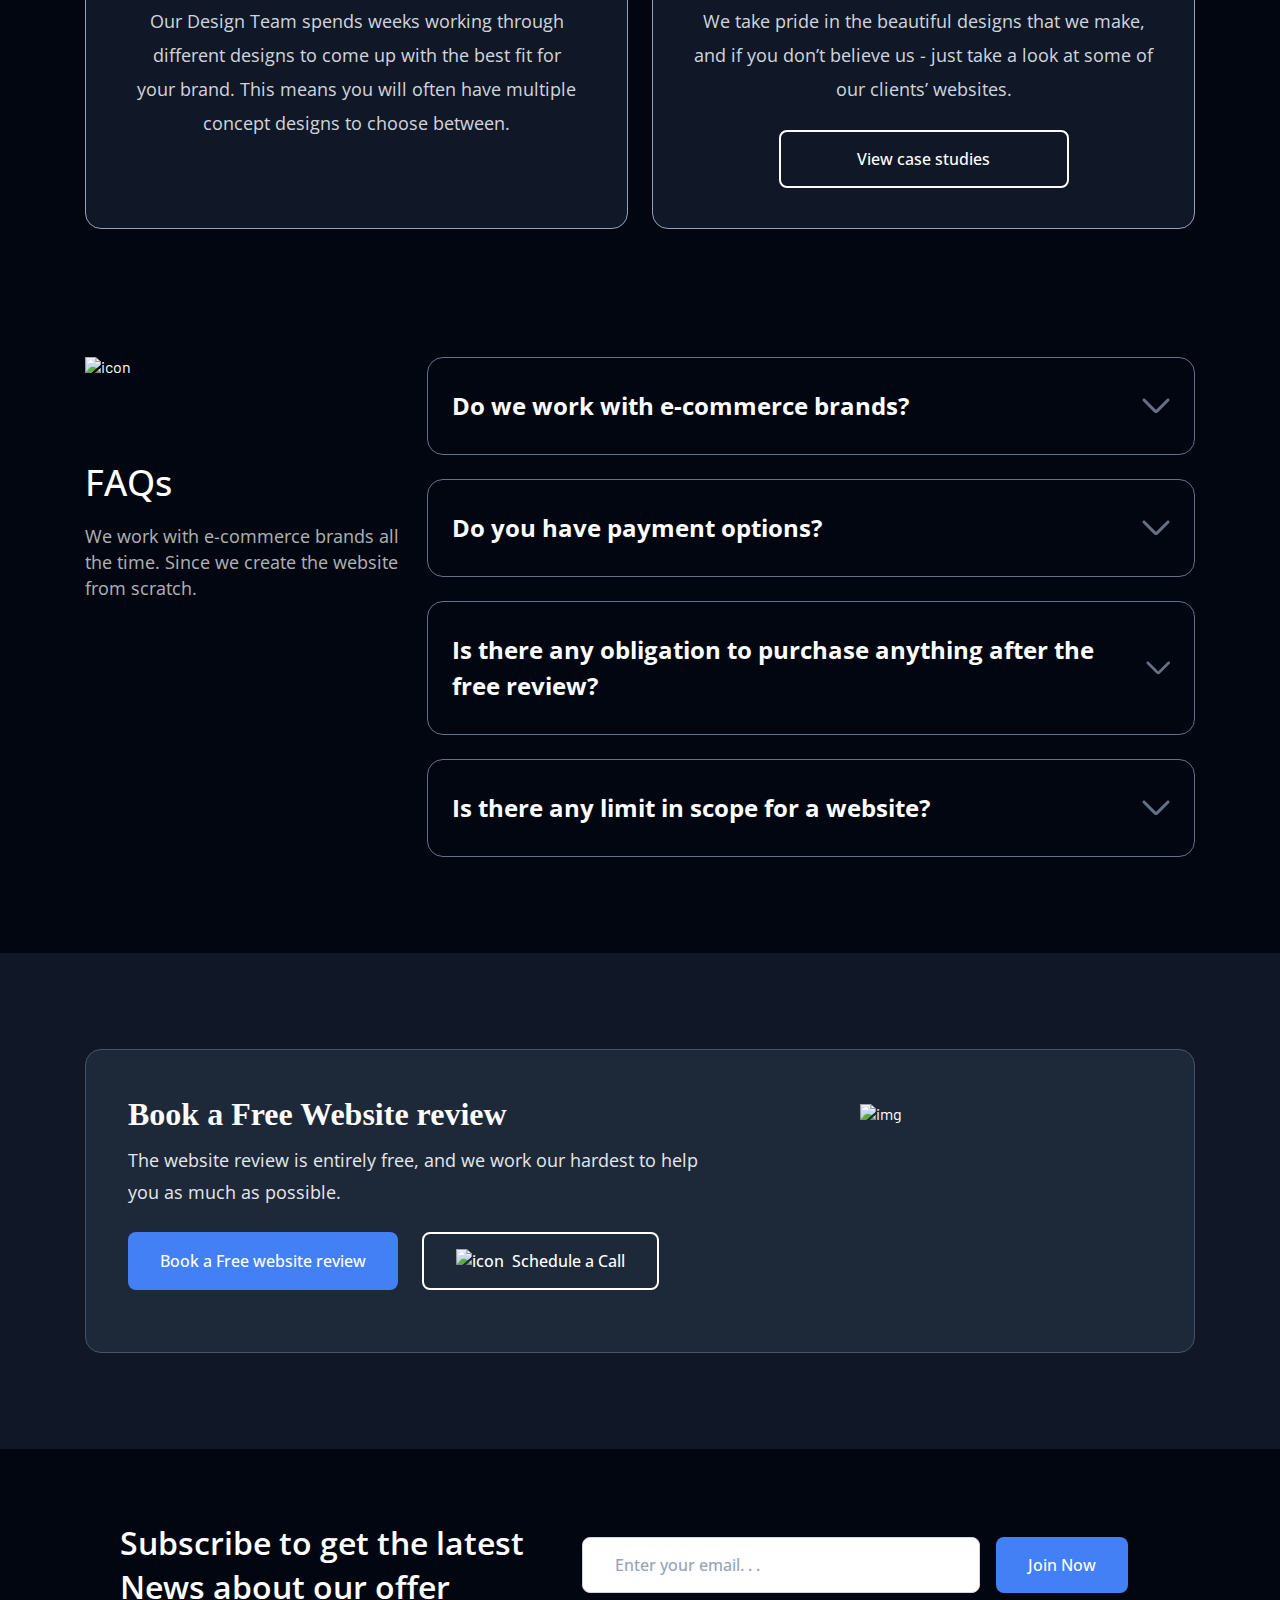
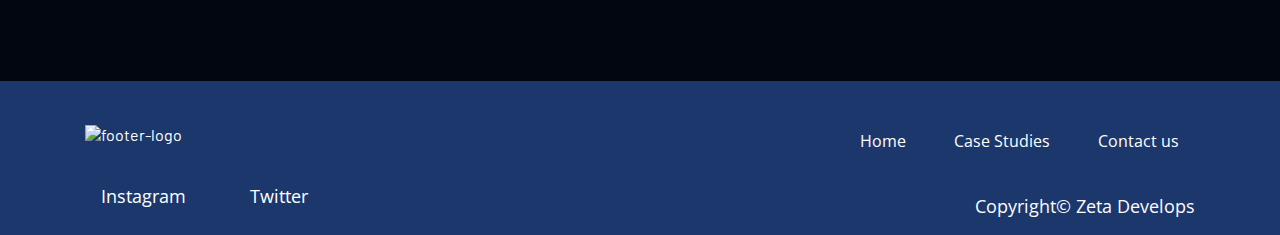
==== commit 62982b3d: "fix: nav and review modal" ====
--- a/index.html
+++ b/index.html
@@ -65,7 +65,6 @@
               <li><a href="./case-study.html">Case studies</a></li>
               <li><a href="./contact.html">Contact</a></li>
             </ul>
-            <button class="btn menu-btn">Book a free review</button>
           </div>
 
           <div class="nav-items nav-items-mob">
@@ -910,14 +909,10 @@
                 <div class="hw-bottom-card-left">
                   <h2>You don’t want to know how it works</h2>
                   <div class="hw-bottom-card-btns">
-                    <a
-                      target="_blank"
-                      href="https://calendly.com/zetadevelops/30min"
-                    >
-                      <button class="btn btn-primary">
-                        Book a Free website review
-                      </button>
-                    </a>
+                    <button class="btn btn-primary review-btn">
+                      Book a Free website review
+                    </button>
+
                     <a
                       target="_blank"
                       href="https://calendly.com/zetadevelops/website-discussion-call"
@@ -1071,16 +1066,12 @@
                   </div>
                 </div>
               </div>
-    
+
               <div class="hw-mobile-btns">
-                <a
-                  target="_blank"
-                  href="https://calendly.com/zetadevelops/30min"
-                >
-                  <button class="btn btn-primary">
-                    Book a Free website review
-                  </button>
-                </a>
+                <button class="btn btn-primary review-btn">
+                  Book a Free website review
+                </button>
+
                 <a
                   target="_blank"
                   href="https://calendly.com/zetadevelops/website-discussion-call"
@@ -1273,15 +1264,20 @@
                   <h4>Do I need a website as a small business owner?</h4>
                   <p class="tl-mobile-content">
                     As a small business owner, you need to take every advantage
-                    you can get. Being small isn’t an excuse to have a bad website. <br />
+                    you can get. Being small isn’t an excuse to have a bad
+                    <<<<<<< HEAD website. <br />
                     <br />
                     With an optimized website, traffic can increase incredibly,
-                    and leaves an amazing foundation for future SEO.
+                    and leaves an amazing foundation for future SEO. =======
+                    website. With an optimized website, traffic can increase
+                    incredibly, and leaves an amazing foundation for future SEO.
+                    >>>>>>> main
                   </p>
                   <p id="tl-read-more" class="tl-btn">Read more. . .</p>
                   <p id="tl-less" class="tl-btn">Less</p>
                 </div>
                 <div class="tl-mobile-card">
+                  <<<<<<< HEAD
                   <h4>
                     Is there any obligation to purchase anything after the free
                     review?
@@ -1292,7 +1288,16 @@
                     website. <br />
                     <br />
                     With an optimized website, traffic can increase incredibly,
-                    and leaves an amazing foundation for future SEO.
+                    and leaves an amazing foundation for future SEO. =======
+                  </p>
+
+                  <h4>What if i’m not tech savvy?</h4>
+                  <p class="tl-mobile-content">
+                    As a small business owner, you need to take every advantage
+                    you can get. Being small isn’t an excuse to have a bad
+                    website. With an optimized website, traffic can increase
+                    incredibly, and leaves an amazing foundation for future SEO.
+                    >>>>>>> main
                   </p>
                   <p id="tl-read-more" class="tl-btn">Read more. . .</p>
                   <p id="tl-less" class="tl-btn">Less</p>
@@ -1304,10 +1309,25 @@
                   </h4>
                   <p class="tl-mobile-content">
                     As a small business owner, you need to take every advantage
-                    you can get. Being small isn’t an excuse to have a bad website. <br />
+                    you can get. Being small isn’t an excuse to have a bad
+                    <<<<<<< HEAD website. <br />
                     <br />
                     With an optimized website, traffic can increase incredibly,
-                    and leaves an amazing foundation for future SEO.
+                    and leaves an amazing foundation for future SEO. =======
+                    website. With an optimized website, traffic can increase
+                    incredibly, and leaves an amazing foundation for future SEO.
+                  </p>
+                  <p id="tl-read-more" class="tl-btn">Read more. . .</p>
+                  <p id="tl-less" class="tl-btn">Less</p>
+                </div>
+                <div class="tl-mobile-card">
+                  <h4>What if I don’t have the time to maintain a website?</h4>
+                  <p class="tl-mobile-content">
+                    As a small business owner, you need to take every advantage
+                    you can get. Being small isn’t an excuse to have a bad
+                    website. With an optimized website, traffic can increase
+                    incredibly, and leaves an amazing foundation for future SEO.
+                    >>>>>>> main
                   </p>
                   <p id="tl-read-more" class="tl-btn">Read more. . .</p>
                   <p id="tl-less" class="tl-btn">Less</p>
@@ -1532,14 +1552,10 @@
                       hardest to help you as much as possible.
                     </p>
                     <div class="booking-btns">
-                      <a
-                        target="_blank"
-                        href="https://calendly.com/zetadevelops/30min"
-                      >
-                        <button class="btn btn-primary">
-                          Book a Free website review
-                        </button>
-                      </a>
+                      <button class="btn btn-primary review-btn">
+                        Book a Free website review
+                      </button>
+
                       <a
                         target="_blank"
                         href="https://calendly.com/zetadevelops/website-discussion-call"
--- a/style.css
+++ b/style.css
@@ -156,6 +156,11 @@
   font-family: "Open Sans";
   font-size: 18px;
   line-height: 32px;
+  transition: all 0.3s;
+}
+
+.nav-items ul li a:hover {
+  color: #7DFFAF;
 }
 
 .menu-btn {
@@ -1241,7 +1246,7 @@
 
 @media screen and (max-width: 767px) {
   .how-works-wrapper {
-    padding: 0 20px;
+    /* padding: 0 20px; */
     padding-top: 24px;
   }
 
@@ -1423,7 +1428,7 @@
 
   .tl-mobile-inner {
     display: block;
-    padding: 0 20px;
+    /* padding: 0 20px; */
     padding-bottom: 16px;
   }
 
@@ -1464,6 +1469,18 @@
     font-size: 14px;
     line-height: 22px;
     color: #d0d5dd;
+  }
+
+  .initial-open .tl-mobile-content {
+    display: block;
+  }
+
+  .initial-open #tl-less {
+    display: block;
+  }
+
+  .initial-open #tl-read-more {
+    display: none;
   }
 
   .tl-btn {
@@ -1569,6 +1586,11 @@
   .process-slider .process-card {
     width: 690px;
   }
+
+  .process-wrapper .container {
+    padding: 0;
+    padding-left: 20px;
+  }
 }
 
 @media screen and (max-width: 767px) {
@@ -1576,12 +1598,17 @@
     padding: 40px 0;
   }
 
-  .process-wrapper .container {
-    padding: 0 20px;
-  }
-
   .process-slider .process-card {
     width: 490px;
+  }
+
+  .process-btn {
+    margin-top: 16px;
+  }
+
+  .process-btn button {
+    padding: 13px 57px;
+    margin: 0 auto;
   }
 }
 
@@ -1603,8 +1630,9 @@
 
   .process-card {
     width: 290px !important;
+    height: 385px !important;
     padding: 12px;
-    padding-bottom: 40px;
+    /* padding-bottom: 40px; */
   }
 
   .process-card-content {
@@ -2062,6 +2090,11 @@
   padding: 8px 16px;
   font-family: "Open Sans";
   font-size: 18px;
+  transition: all 0.3s;
+}
+
+.footer-social a:hover {
+  color: #7DFFAF;
 }
 
 .footer-menu {
@@ -2075,6 +2108,11 @@
   font-family: "Open Sans";
   font-size: 16px;
   line-height: 24px;
+  transition: all 0.3s;
+}
+
+.footer-menu a:hover {
+  color: #7DFFAF;
 }
 
 .copyright-text {
@@ -2385,7 +2423,7 @@
 #case-study #three,
 #case-study #ikiyoyo,
 #case-study #utopia {
-  margin-left: 6.66%;
+  /* margin-left: 6.66%; */
   margin-bottom: 100px;
 }
 
@@ -2523,7 +2561,7 @@
 
 @media screen and (max-width: 1200px) {
   #case-study section {
-    margin-left: 4%;
+    margin-left: 20px;
   }
 }
 
@@ -2748,13 +2786,19 @@
 }
 
 @media screen and (min-width: 1200px) {
-  .cs-slider {
+  .cs-slider,
+  #three,
+  #ikiyoyo,
+  #utopia {
     padding-left: calc((100vw - 1140px) / 2);
   }
 }
 
 @media screen and (min-width: 1440px) {
-  .cs-slider {
+  .cs-slider,
+  #three,
+  #ikiyoyo,
+  #utopia {
     padding-left: calc((100vw - 1248px) / 2);
   }
 }
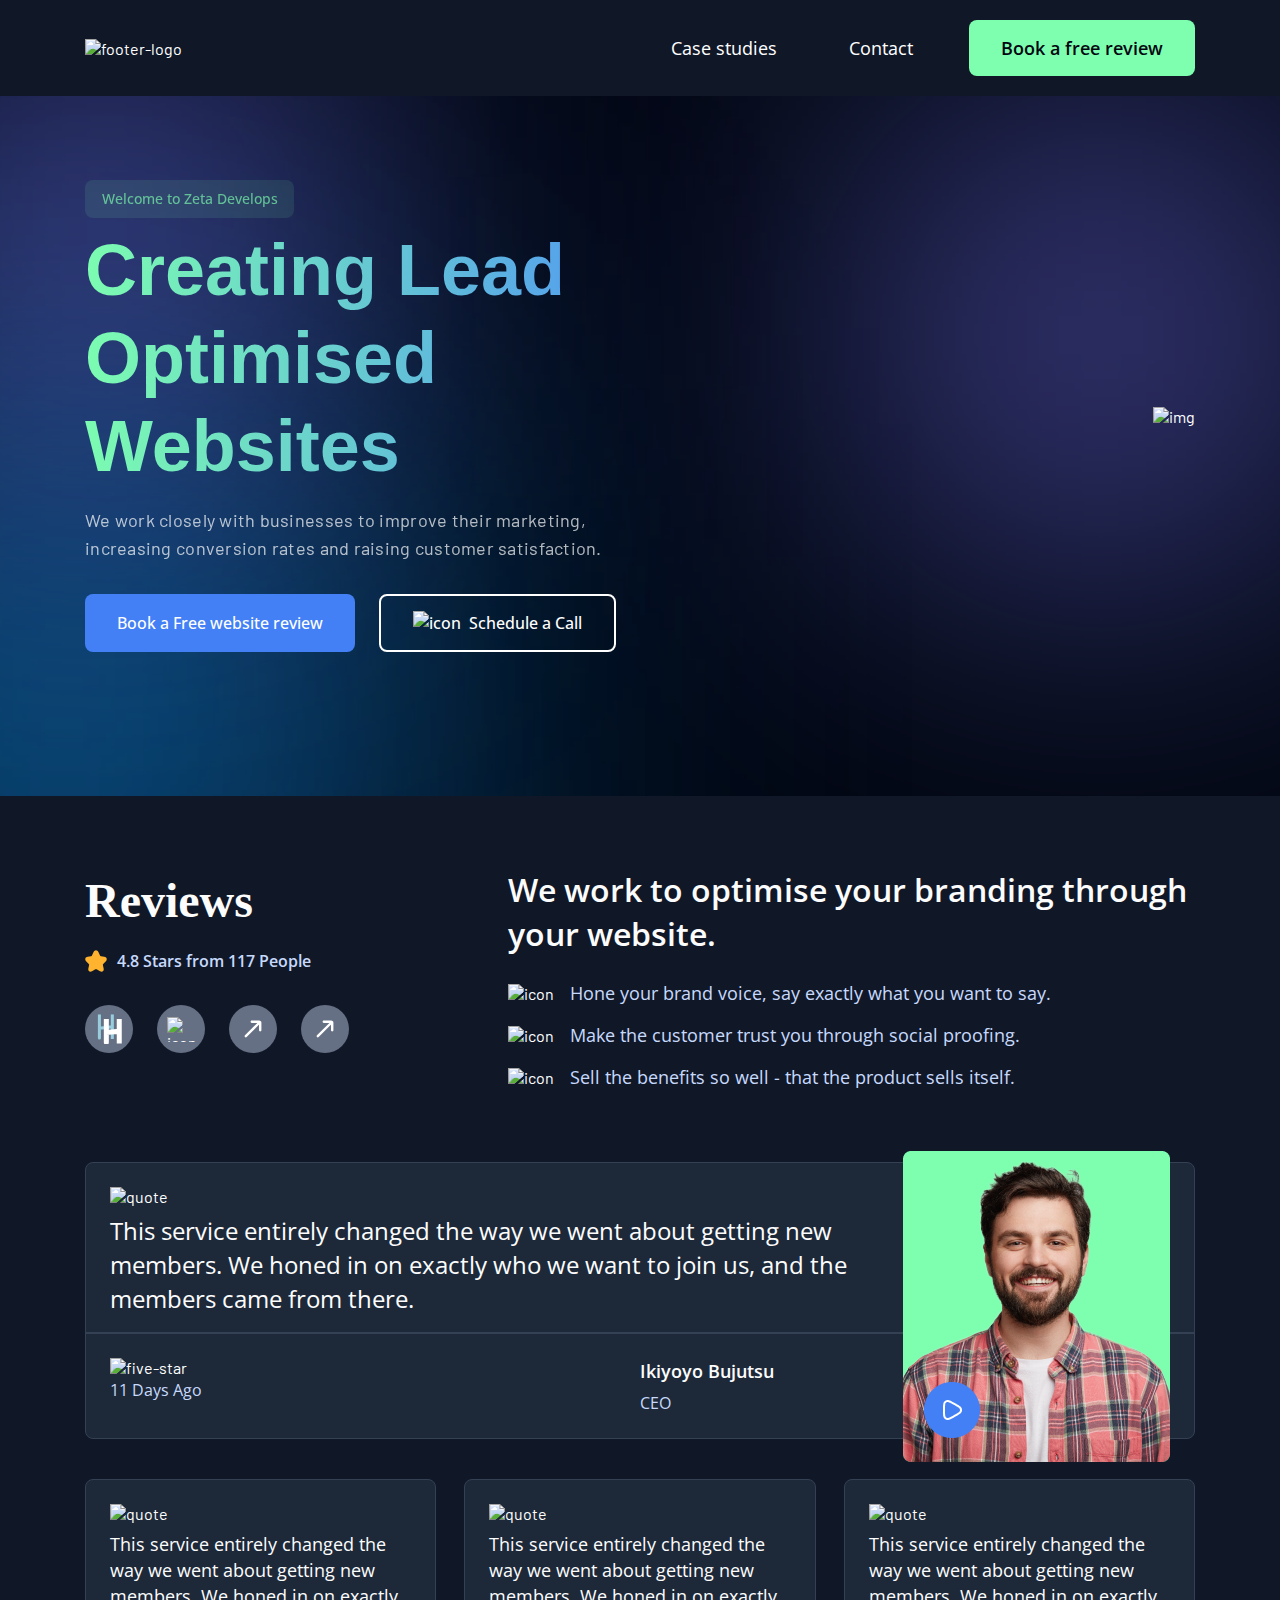
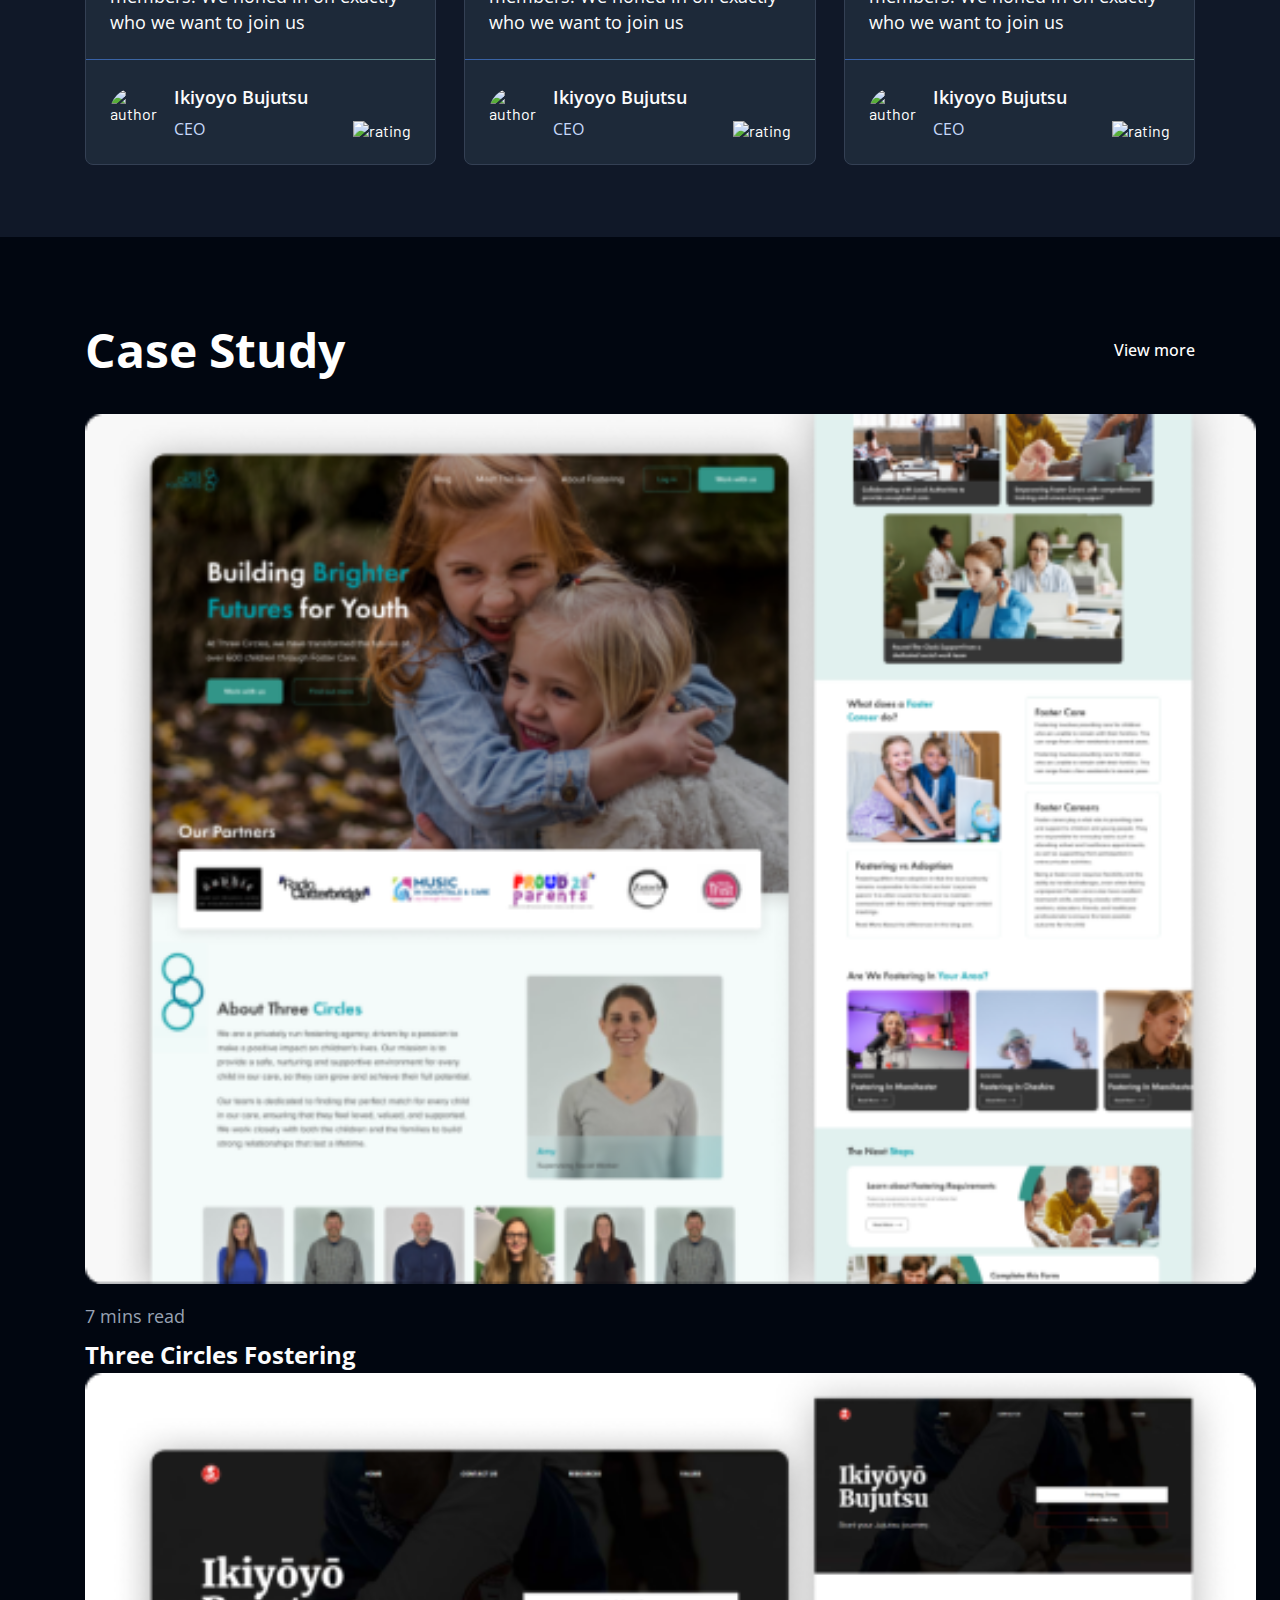
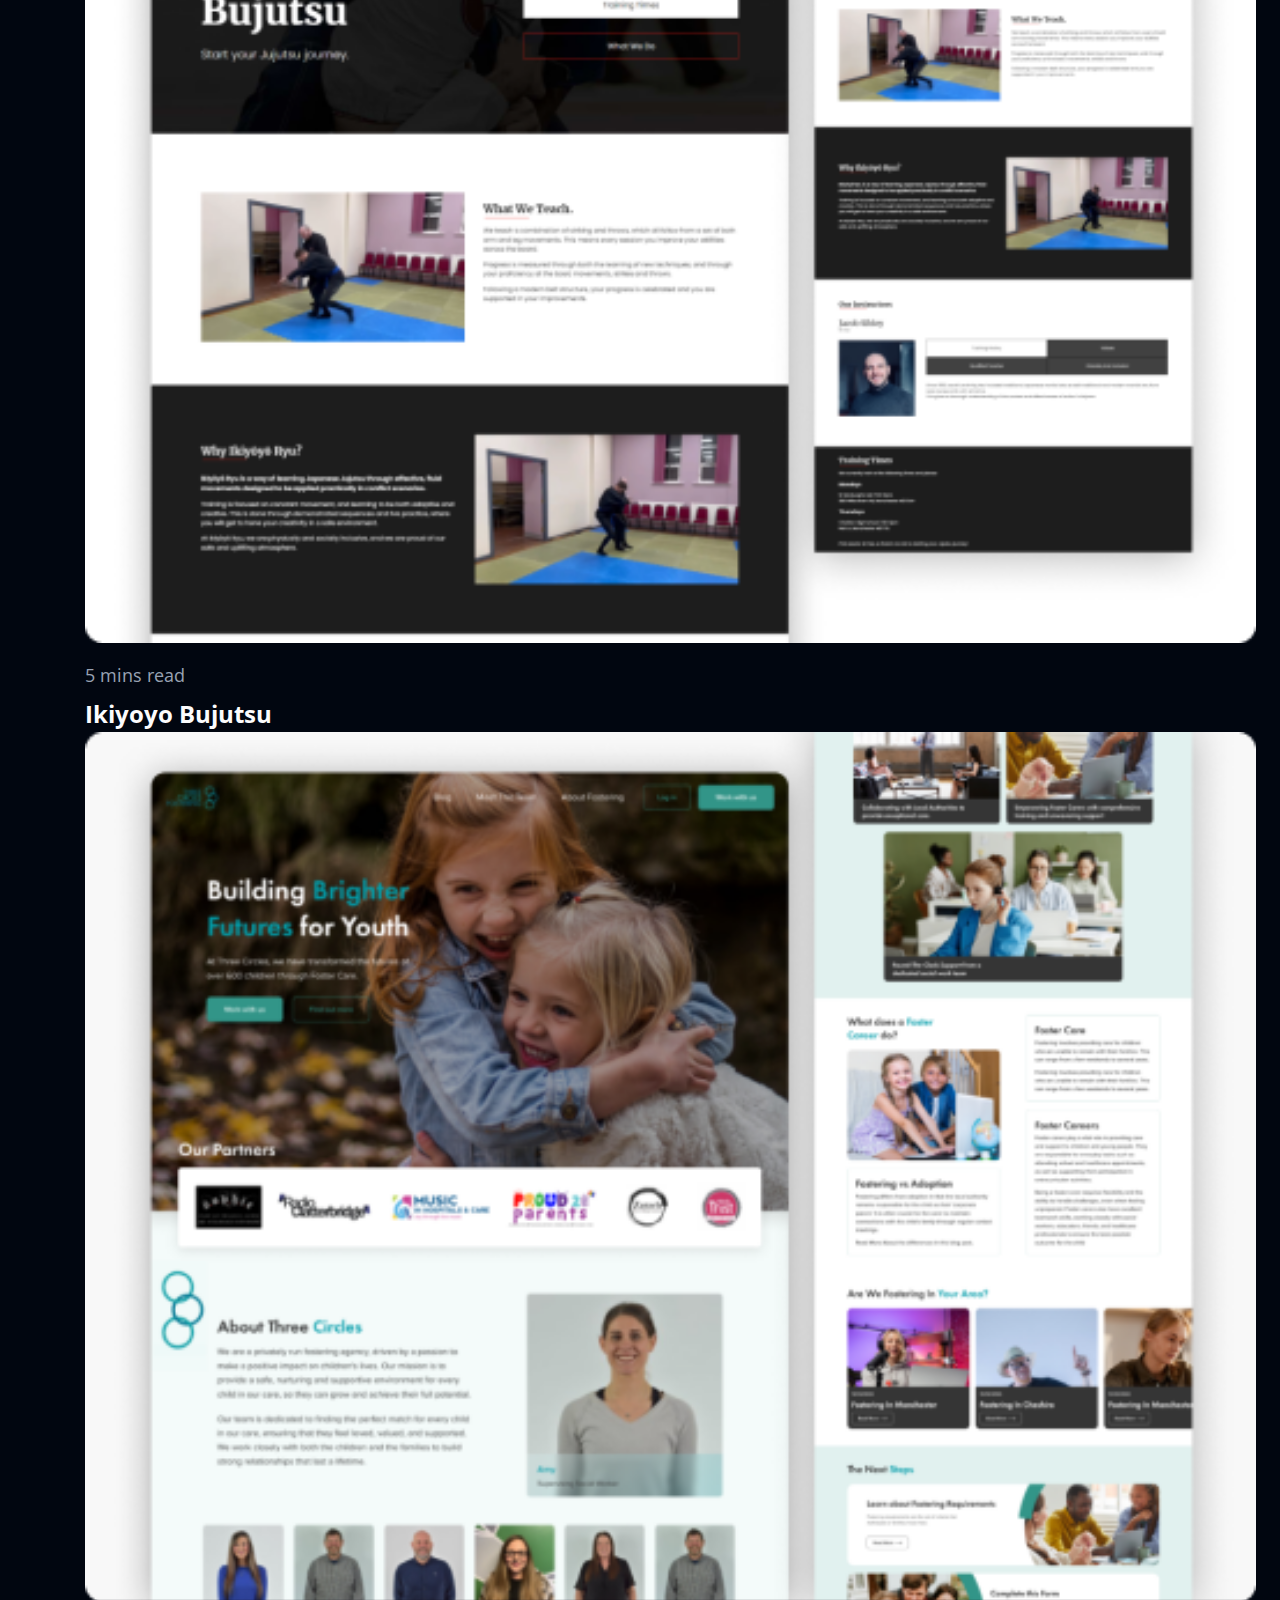
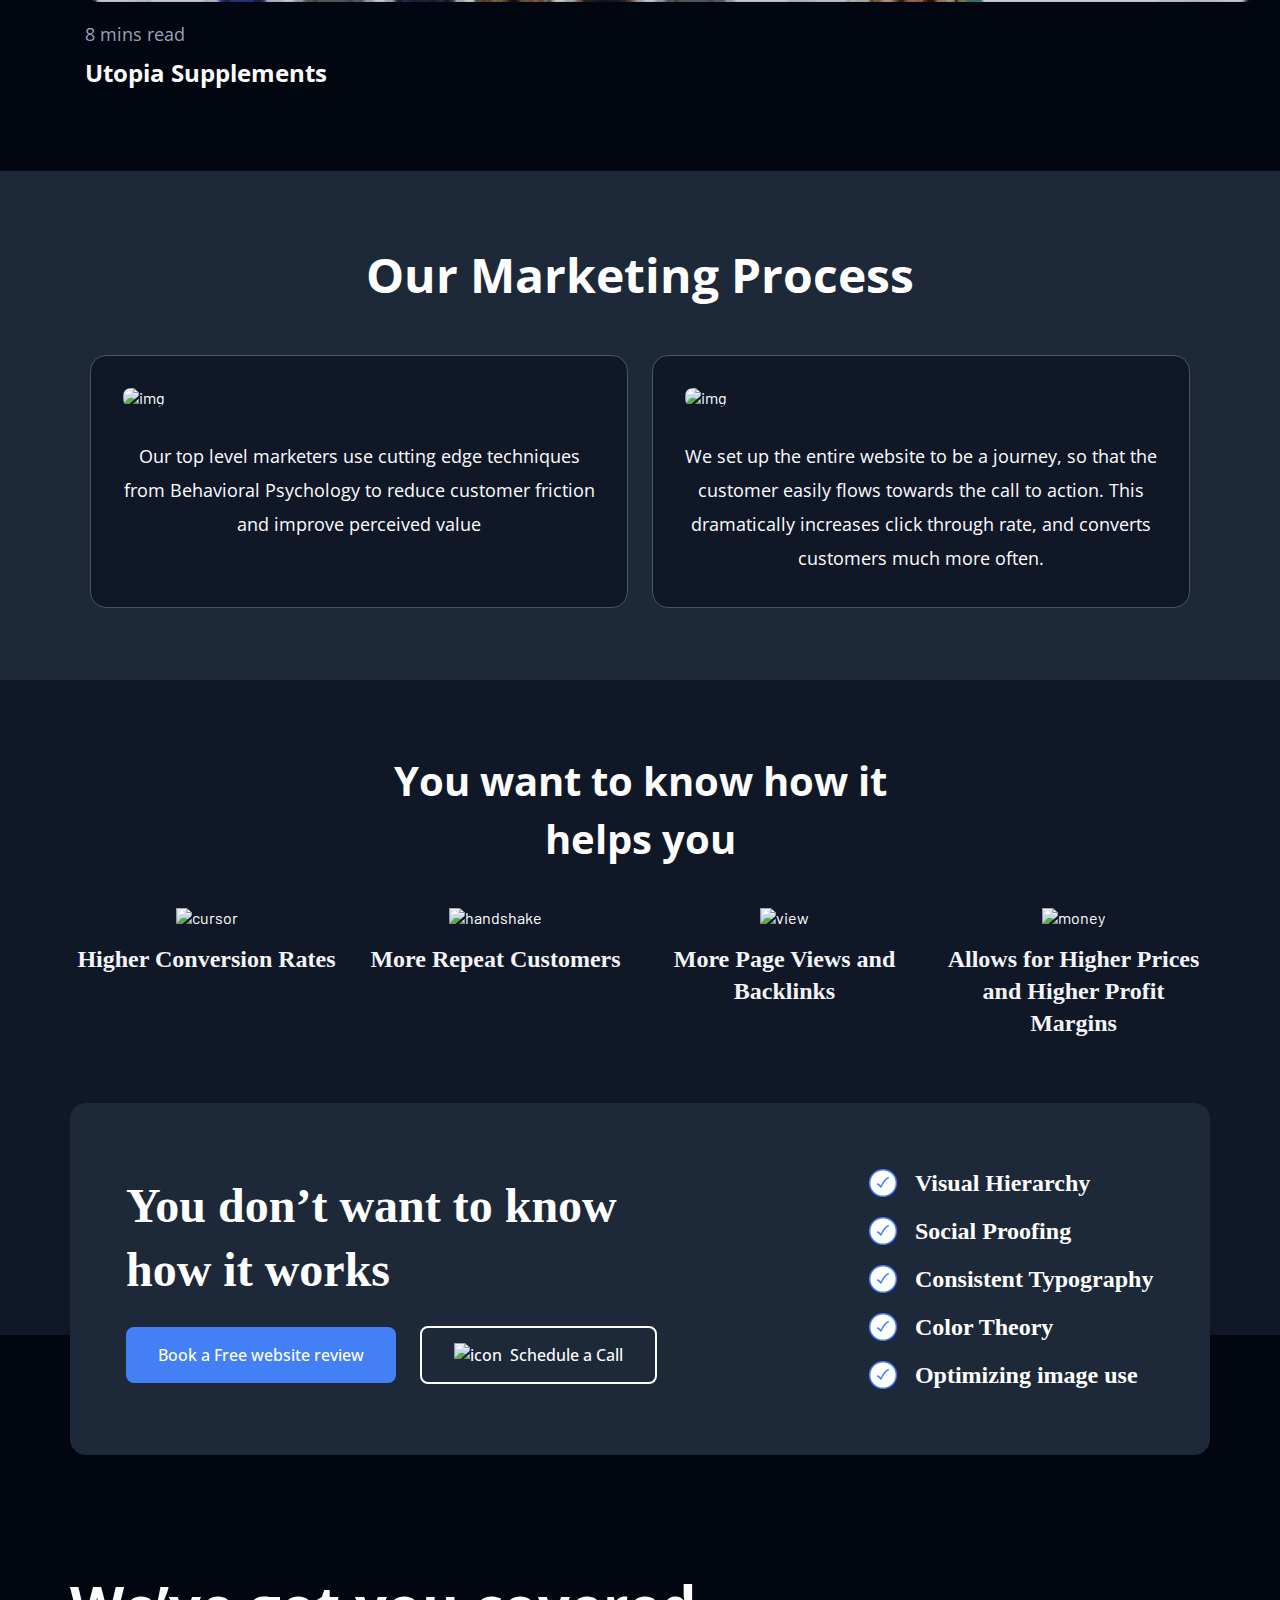
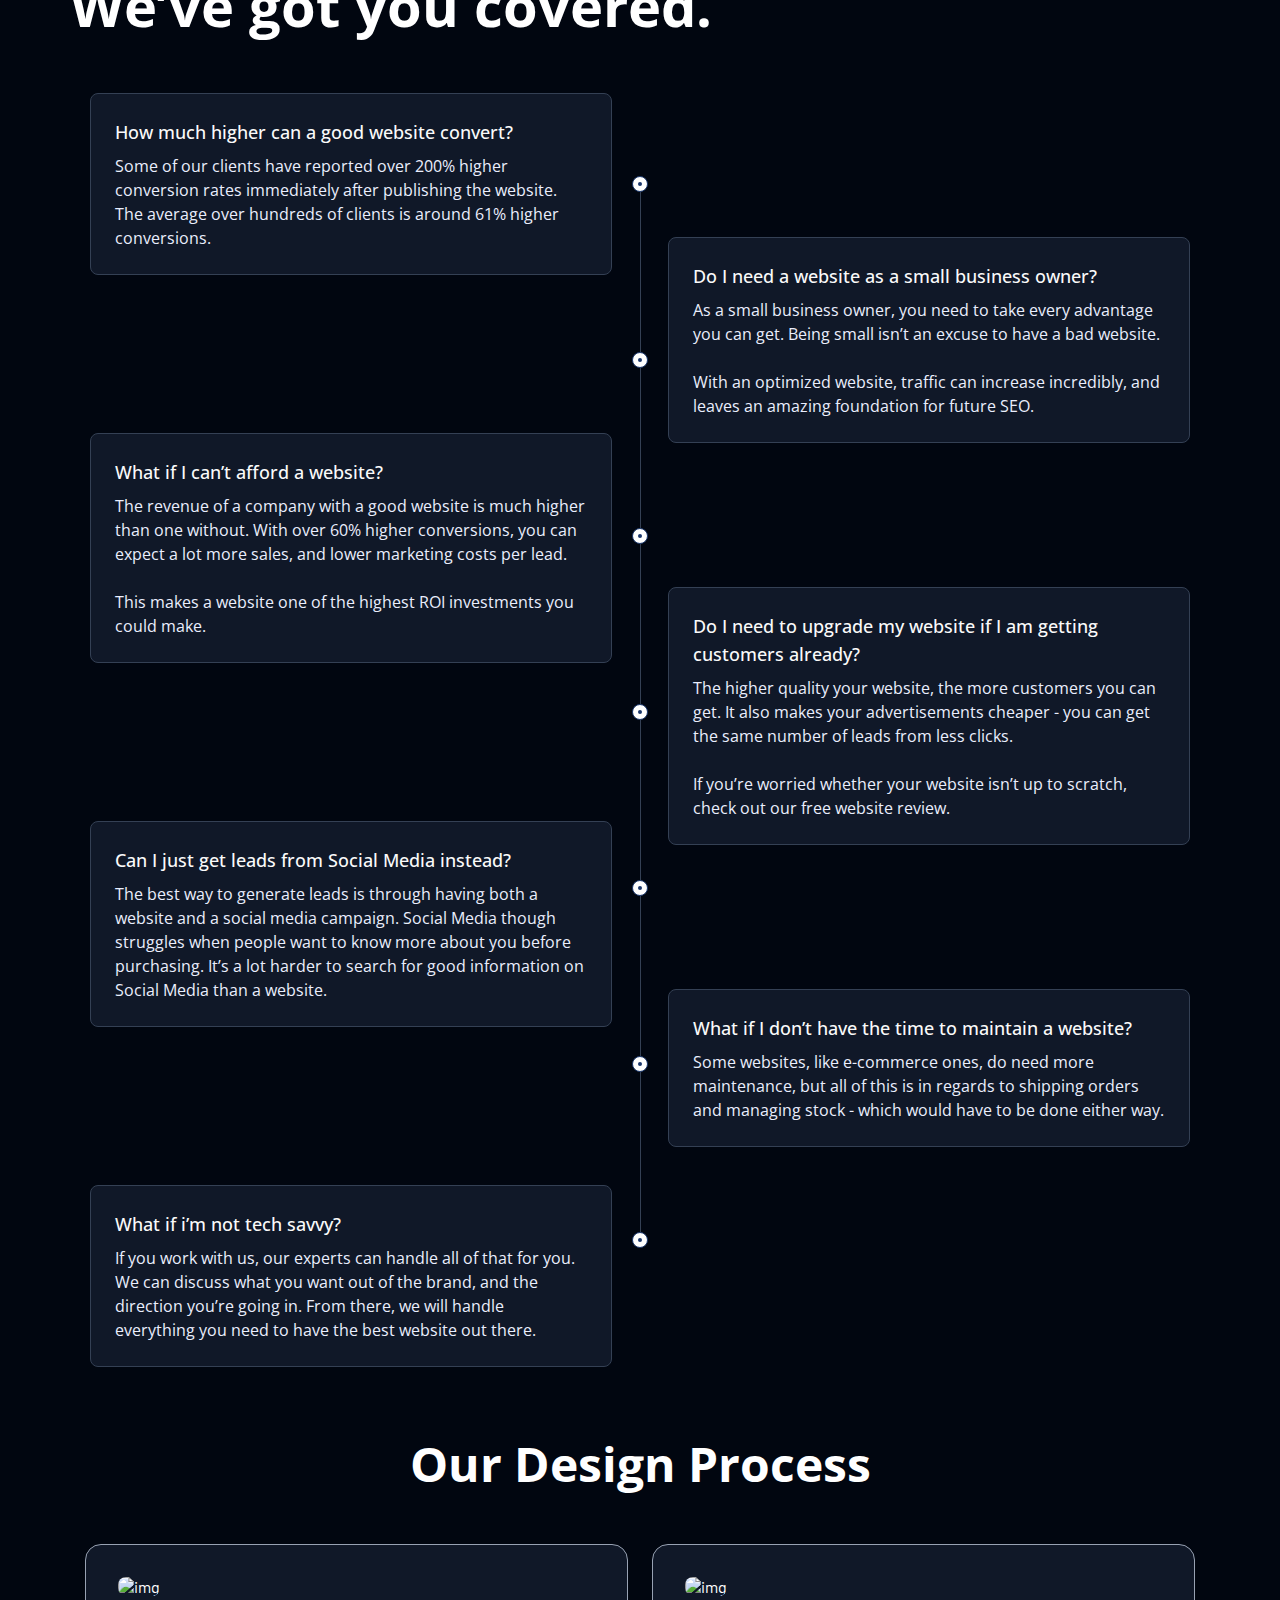
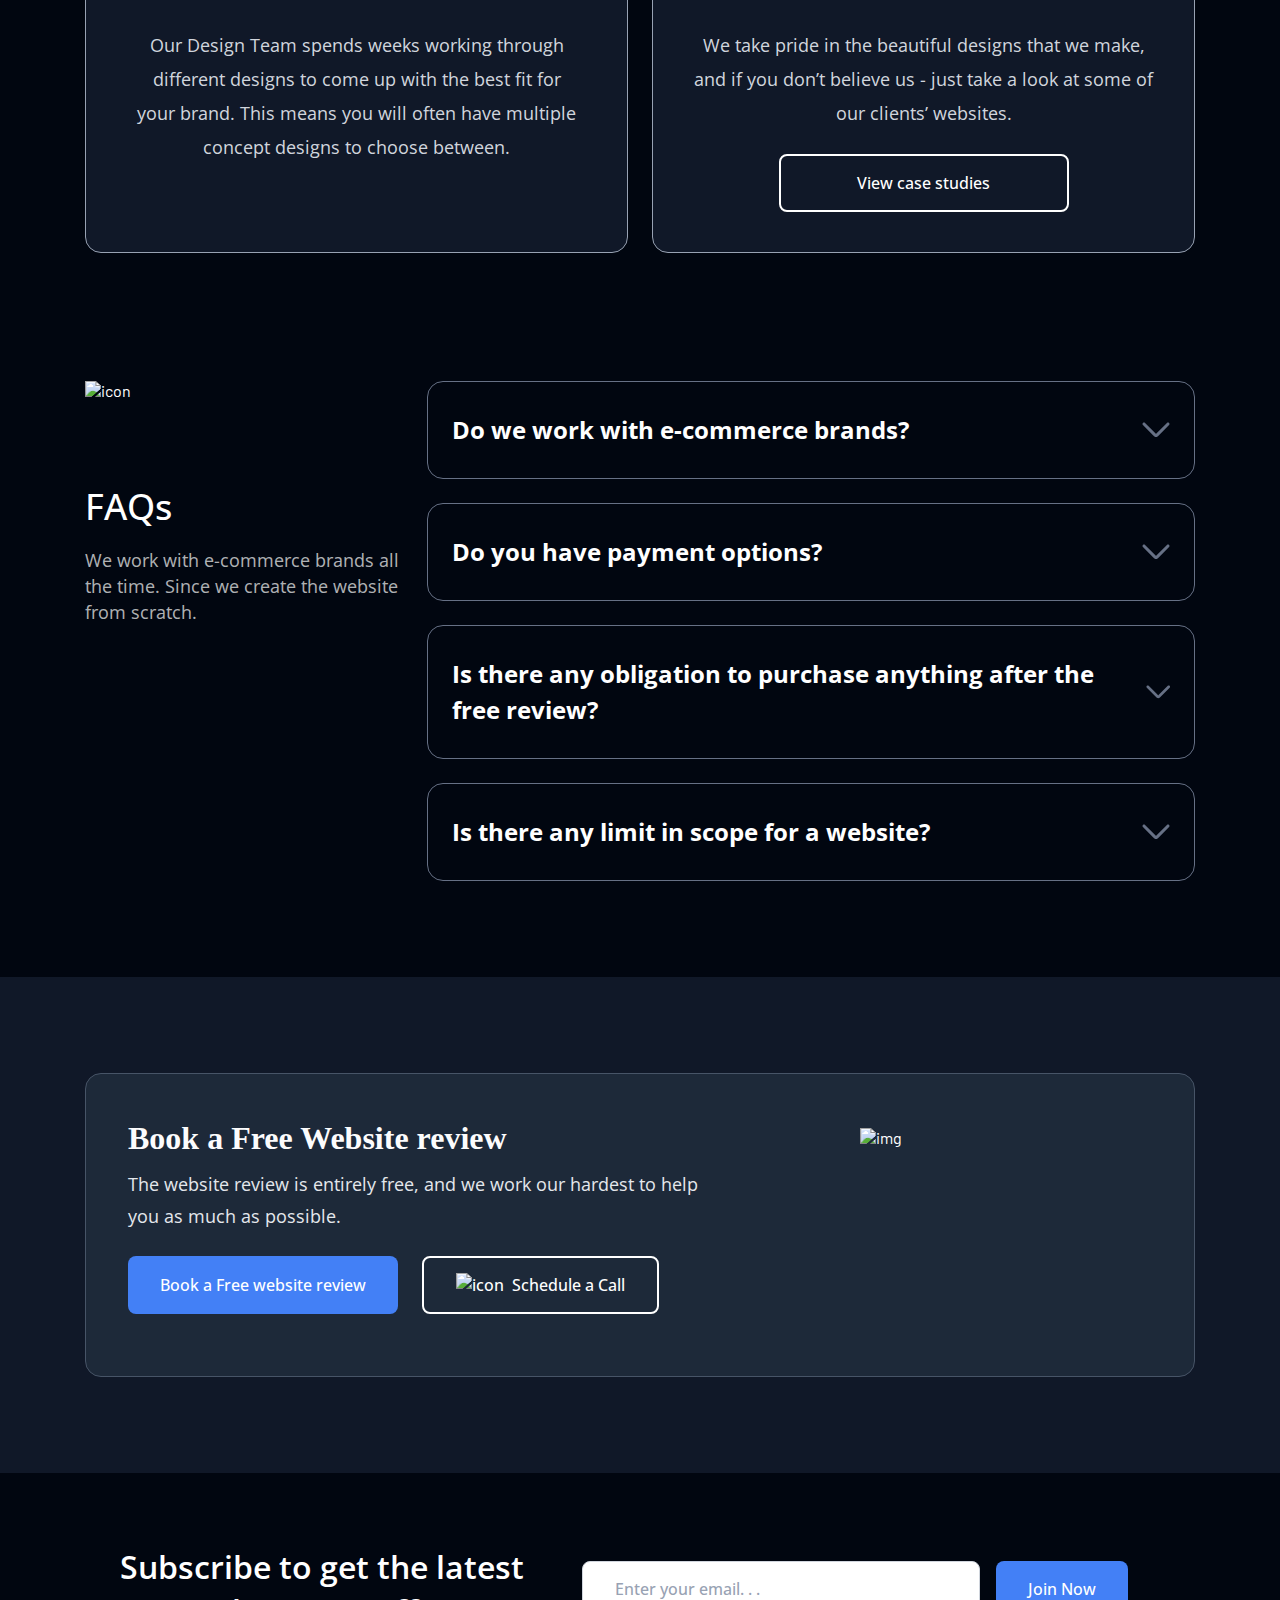
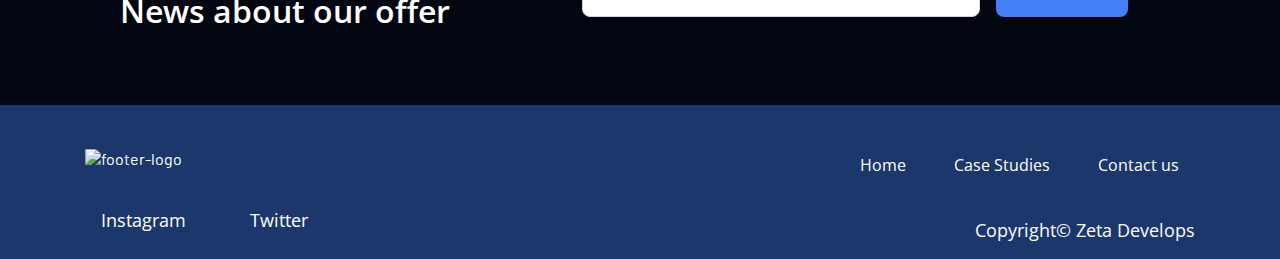
==== commit 67dd255a: "fix: conflict with js" ====
--- a/index.html
+++ b/index.html
@@ -65,6 +65,7 @@
               <li><a href="./case-study.html">Case studies</a></li>
               <li><a href="./contact.html">Contact</a></li>
             </ul>
+            <button class="btn menu-btn">Book a free review</button>
           </div>
 
           <div class="nav-items nav-items-mob">
@@ -1223,7 +1224,7 @@
 
             <div class="tl-mobile-inner">
               <div class="tl-mobile-cards">
-                <div class="tl-mobile-card">
+                <div class="tl-mobile-card initial-open">
                   <h4>How much higher can a good website convert?</h4>
                   <p class="tl-mobile-content">
                     Some of our clients have reported over 200% higher
@@ -1234,7 +1235,7 @@
                   <p id="tl-read-more" class="tl-btn">Read more. . .</p>
                   <p id="tl-less" class="tl-btn">Less</p>
                 </div>
-                <div class="tl-mobile-card">
+                <div class="tl-mobile-card initial-open">
                   <h4>What if I can’t afford a website?</h4>
                   <p class="tl-mobile-content">
                     The revenue of a company with a good website is much higher
@@ -1265,39 +1266,23 @@
                   <p class="tl-mobile-content">
                     As a small business owner, you need to take every advantage
                     you can get. Being small isn’t an excuse to have a bad
-                    <<<<<<< HEAD website. <br />
+                    website. <br />
                     <br />
                     With an optimized website, traffic can increase incredibly,
-                    and leaves an amazing foundation for future SEO. =======
-                    website. With an optimized website, traffic can increase
-                    incredibly, and leaves an amazing foundation for future SEO.
-                    >>>>>>> main
+                    and leaves an amazing foundation for future SEO.
                   </p>
                   <p id="tl-read-more" class="tl-btn">Read more. . .</p>
                   <p id="tl-less" class="tl-btn">Less</p>
                 </div>
                 <div class="tl-mobile-card">
-                  <<<<<<< HEAD
-                  <h4>
-                    Is there any obligation to purchase anything after the free
-                    review?
-                  </h4>
+                  <h4>What if i’m not tech savvy?</h4>
                   <p class="tl-mobile-content">
                     As a small business owner, you need to take every advantage
                     you can get. Being small isn’t an excuse to have a bad
                     website. <br />
                     <br />
                     With an optimized website, traffic can increase incredibly,
-                    and leaves an amazing foundation for future SEO. =======
-                  </p>
-
-                  <h4>What if i’m not tech savvy?</h4>
-                  <p class="tl-mobile-content">
-                    As a small business owner, you need to take every advantage
-                    you can get. Being small isn’t an excuse to have a bad
-                    website. With an optimized website, traffic can increase
-                    incredibly, and leaves an amazing foundation for future SEO.
-                    >>>>>>> main
+                    and leaves an amazing foundation for future SEO.
                   </p>
                   <p id="tl-read-more" class="tl-btn">Read more. . .</p>
                   <p id="tl-less" class="tl-btn">Less</p>
@@ -1310,12 +1295,10 @@
                   <p class="tl-mobile-content">
                     As a small business owner, you need to take every advantage
                     you can get. Being small isn’t an excuse to have a bad
-                    <<<<<<< HEAD website. <br />
+                    website. <br />
                     <br />
                     With an optimized website, traffic can increase incredibly,
-                    and leaves an amazing foundation for future SEO. =======
-                    website. With an optimized website, traffic can increase
-                    incredibly, and leaves an amazing foundation for future SEO.
+                    and leaves an amazing foundation for future SEO.
                   </p>
                   <p id="tl-read-more" class="tl-btn">Read more. . .</p>
                   <p id="tl-less" class="tl-btn">Less</p>
@@ -1325,9 +1308,10 @@
                   <p class="tl-mobile-content">
                     As a small business owner, you need to take every advantage
                     you can get. Being small isn’t an excuse to have a bad
-                    website. With an optimized website, traffic can increase
-                    incredibly, and leaves an amazing foundation for future SEO.
-                    >>>>>>> main
+                    website. <br />
+                    <br />
+                    With an optimized website, traffic can increase incredibly,
+                    and leaves an amazing foundation for future SEO.
                   </p>
                   <p id="tl-read-more" class="tl-btn">Read more. . .</p>
                   <p id="tl-less" class="tl-btn">Less</p>
@@ -1382,13 +1366,15 @@
                 </div>
                 <div class="slider-item">
                   <div class="process-card">
-                    <img src="/assets/images/Frame 75.png" alt="img" />
+                    <img src="./assets/images/Frame 75 (1).png" alt="img" />
                     <p class="process-card-content process-card-content-first">
-                      Our Design Team spends weeks working through different
-                      designs to come up with the best fit for your brand. This
-                      means you will often have multiple concept designs to
-                      choose between.
+                      We take pride in the beautiful designs that we make, and
+                      if you don’t believe us - just take a look at some of our
+                      clients’ websites.
                     </p>
+                    <div class="process-btn">
+                      <button class="btn btn-outline">View case studies</button>
+                    </div>
                   </div>
                 </div>
               </div>
